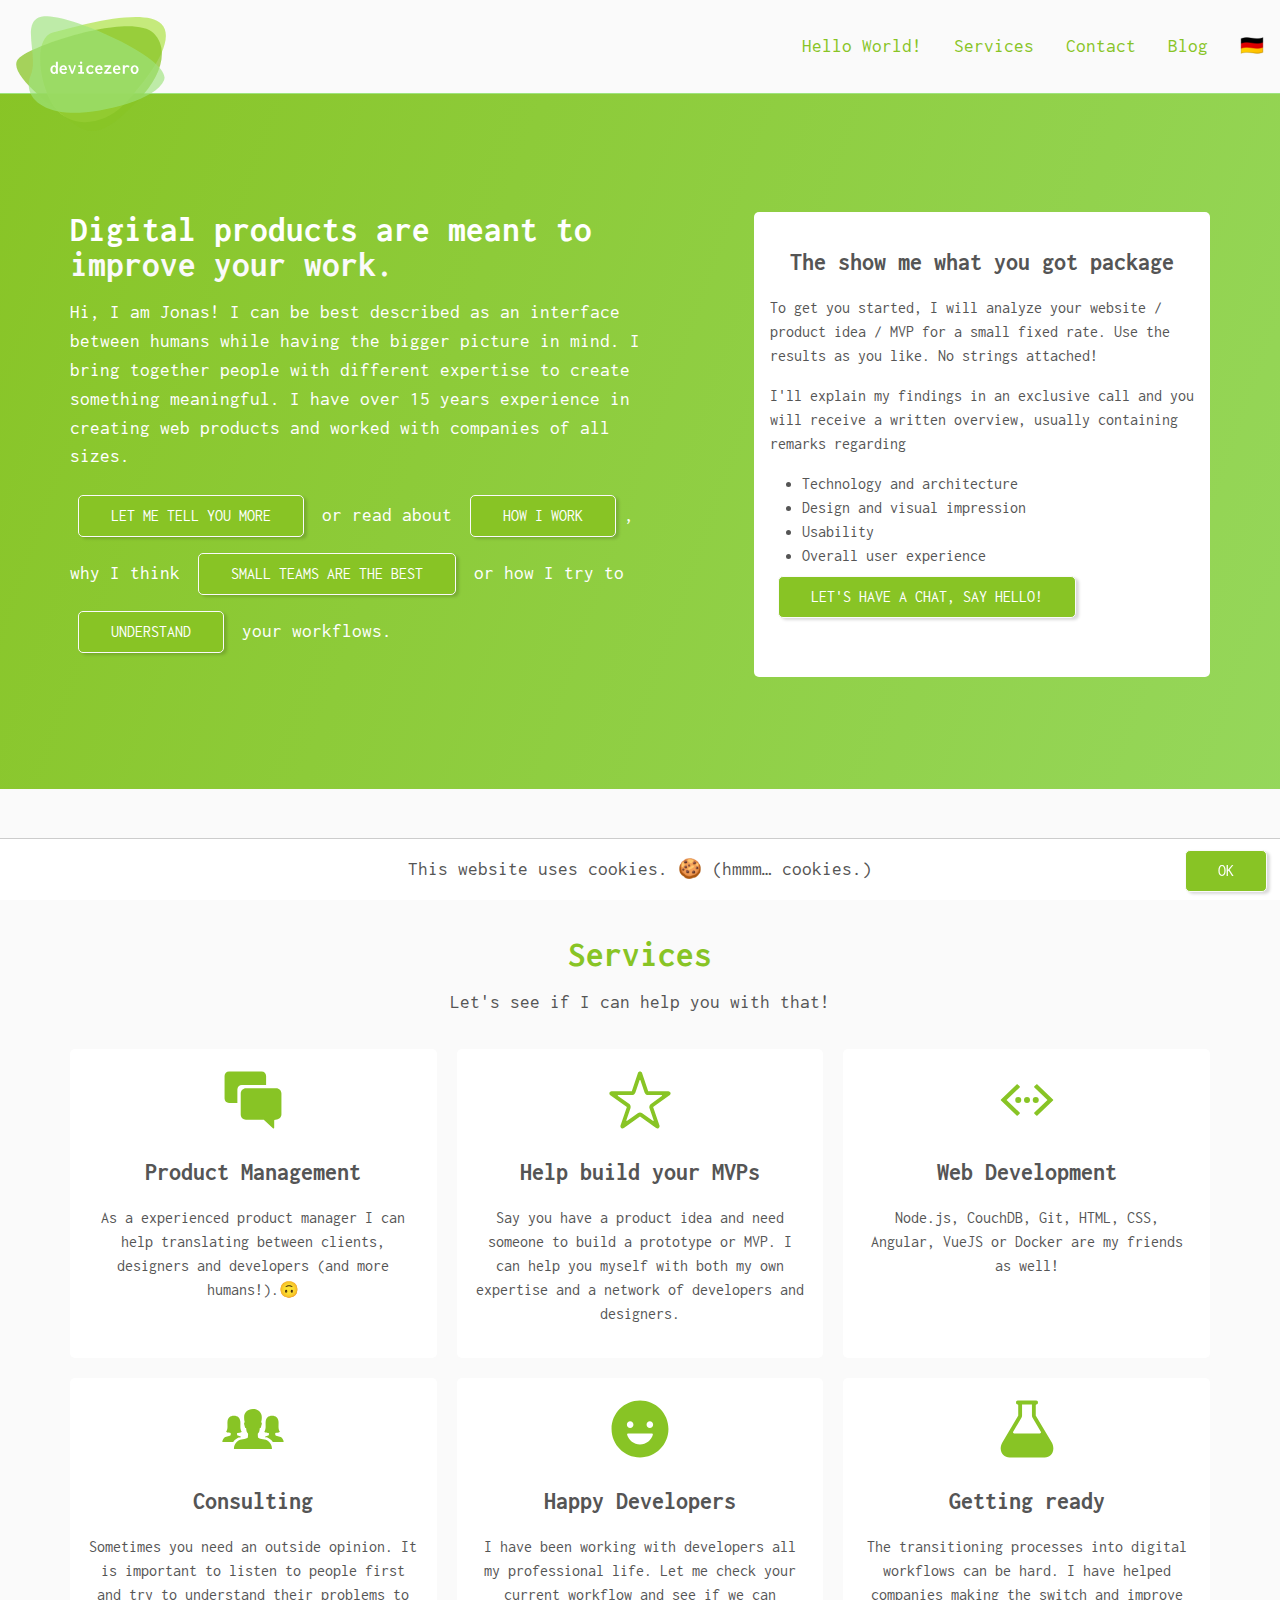
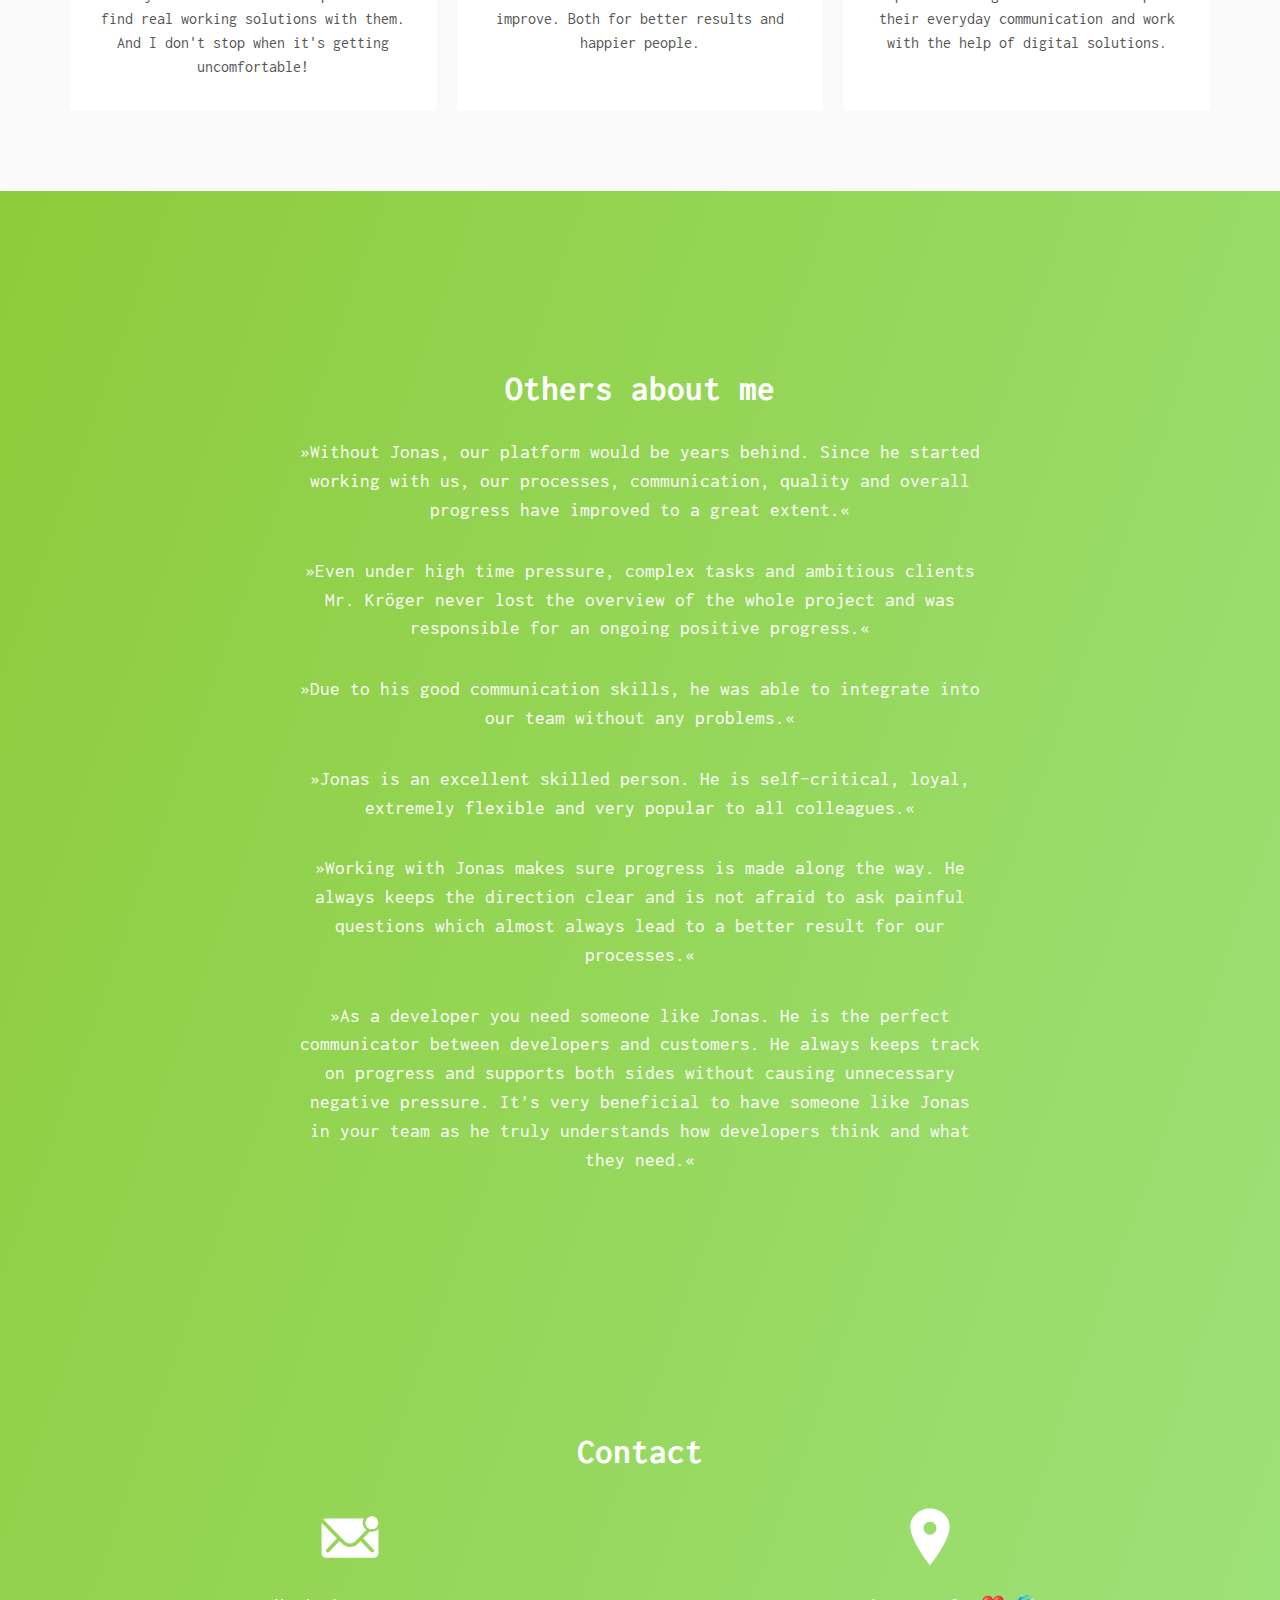
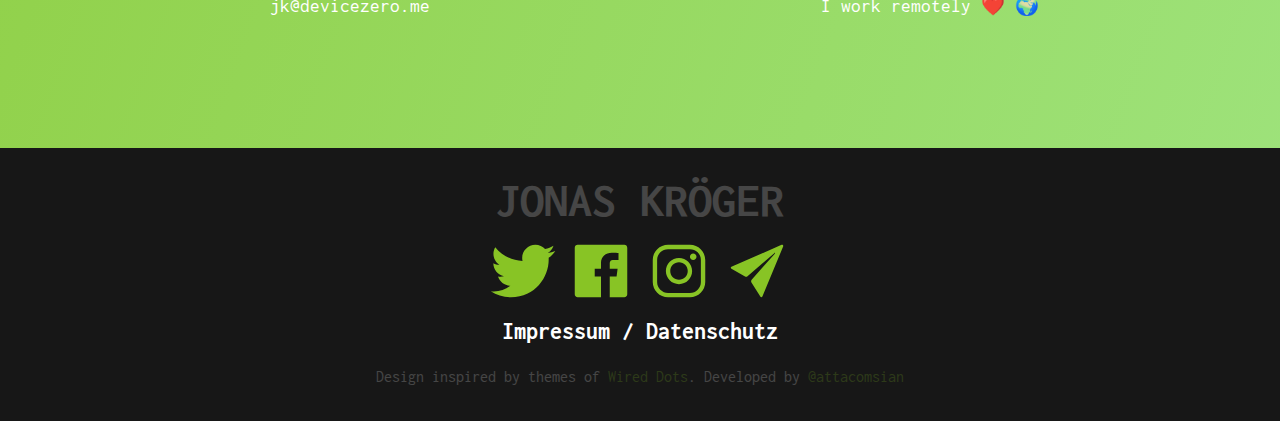
==== index.html @ d8f84c2b "luuulz" ====
<!DOCTYPE html>
<html lang="en">
<head>
  <meta charset="UTF-8">
  <meta name="viewport" content="width=device-width, initial-scale=1.0">
  <link rel="apple-touch-icon" sizes="57x57" href="./assets/img/favicon/apple-icon-57x57.png">
  <link rel="apple-touch-icon" sizes="60x60" href="./assets/img/favicon/apple-icon-60x60.png">
  <link rel="apple-touch-icon" sizes="72x72" href="./assets/img/favicon/apple-icon-72x72.png">
  <link rel="apple-touch-icon" sizes="76x76" href="./assets/img/favicon/apple-icon-76x76.png">
  <link rel="apple-touch-icon" sizes="114x114" href="./assets/img/favicon/apple-icon-114x114.png">
  <link rel="apple-touch-icon" sizes="120x120" href="./assets/img/favicon/apple-icon-120x120.png">
  <link rel="apple-touch-icon" sizes="144x144" href="./assets/img/favicon/apple-icon-144x144.png">
  <link rel="apple-touch-icon" sizes="152x152" href="./assets/img/favicon/apple-icon-152x152.png">
  <link rel="apple-touch-icon" sizes="180x180" href="./assets/img/favicon/apple-icon-180x180.png">
  <link rel="icon" type="image/png" sizes="192x192"  href="./assets/img/favicon/android-icon-192x192.png">
  <link rel="icon" type="image/png" sizes="32x32" href="./assets/img/favicon/favicon-32x32.png">
  <link rel="icon" type="image/png" sizes="96x96" href="./assets/img/favicon/favicon-96x96.png">
  <link rel="icon" type="image/png" sizes="16x16" href="./assets/img/favicon/favicon-16x16.png">
  <link rel="manifest" href="./assets/img/favicon/manifest.json">
  <meta name="msapplication-TileColor" content="#ffffff">
  <meta name="msapplication-TileImage" content="./assets/img/favicon/ms-icon-144x144.png">
  <meta name="theme-color" content="#ffffff">
  <meta http-equiv="X-UA-Compatible" content="ie=edge">
  <meta name="description" content="Jonas builds web products. He develops, connects, communicates, manages, lives, travels, helps.">

  <title>Jonas Kröger - remote product manager</title>

  <style media="screen">
  html,body{margin:0;padding:0}h1,h2,h3,h4,h5,h6,p,blockquote,pre,a,abbr,acronym,address,cite,code,del,dfn,em,img,q,s,samp,small,strike,strong,sub,sup,tt,var,dd,dl,dt,li,ol,ul,fieldset,form,label,legend,button,table,caption,tbody,tfoot,thead,tr,th,td{margin:0;padding:0;border:0;font-weight:normal;font-style:normal;font-size:100%;line-height:1.5;font-family:inherit}table{border-collapse:collapse;border-spacing:0}ol,ul{list-style:none}q:before,q:after,blockquote:before,blockquote:after{content:""}html{overflow-y:scroll;font-size:100%;-webkit-text-size-adjust:100%;-ms-text-size-adjust:100%}a:focus{outline:thin dotted}article,aside,details,figcaption,figure,footer,header,hgroup,nav,section{display:block}audio,canvas,video{display:inline-block;*display:inline;*zoom:1}audio:not([controls]){display:none}sub,sup{font-size:75%;line-height:0;position:relative;vertical-align:baseline}sup{top:-0.5em}sub{bottom:-0.25em}img{border:0;-ms-interpolation-mode:bicubic}button,input,select,textarea{font-size:100%;margin:0;vertical-align:baseline;*vertical-align:middle}button,input{line-height:normal;*overflow:visible}button::-moz-focus-inner,input::-moz-focus-inner{border:0;padding:0}button,input[type="button"],input[type="reset"],input[type="submit"]{cursor:pointer;-webkit-appearance:button}input[type="search"]{-webkit-appearance:textfield;-webkit-box-sizing:content-box;-moz-box-sizing:content-box;box-sizing:content-box}input[type="search"]::-webkit-search-decoration{-webkit-appearance:none}textarea{overflow:auto;vertical-align:top}table{border-collapse:collapse;border-spacing:0}@font-face{font-family:'Inconsolata';font-display:swap;font-style:normal;font-weight:400;src:local("Inconsolata Regular"),local("Inconsolata-Regular"),url("./assets/fonts/inconsolata-v16-latin-regular.woff2") format("woff2"),url("./assets/fonts/inconsolata-v16-latin-regular.woff") format("woff")}@font-face{font-family:'Inconsolata';font-display:swap;font-style:normal;font-weight:700;src:local("Inconsolata Bold"),local("Inconsolata-Bold"),url("./assets/fonts/inconsolata-v16-latin-700.woff2") format("woff2"),url("./assets/fonts/inconsolata-v16-latin-700.woff") format("woff")}nav{width:100%;position:fixed;top:0;display:flex;justify-content:space-between;background-color:#FAFAFA;color:#88c425;flex-flow:column;min-height:75px;border-bottom:1px solid #9ee37d}nav ul{display:none}nav ul li{list-style:none;margin:2rem 1rem}nav #logo{position:fixed;max-width:150px;margin:1rem}nav .mobile_menu{text-align:right;padding-right:1rem}nav .mobile_menu #close{display:none}@media only screen and (min-width: 700px){nav{flex-flow:row}nav ul{display:flex;justify-content:space-between}nav .mobile_menu{display:none}}@media only screen and (min-width: 700px){.column{display:grid;grid-gap:20px;margin:2rem 0}.c50{grid-template-columns:1fr 1fr}.hero{grid-template-columns:50% 40%;justify-content:space-between}.c33{grid-template-columns:1fr 1fr 1fr}.single{max-width:60%;margin:0 auto}}.card{background-color:white;border-radius:5px;color:#555;padding:1rem;margin:1rem 0;font-size:1rem;transition:300ms ease all}.card h3{text-align:center;font-weight:bold;font-size:1.5rem;margin:1rem 0}.card:hover{box-shadow:6px 6px 25px rgba(0,0,0,0.15)}.hero .card{margin-top:100px}@media only screen and (min-width: 700px){.card{margin:0}}blockquote{margin:2rem 0;text-align:center}a.button{display:inline-block;background:#88c425;padding:.5rem 2rem;margin:.5rem;border:1px solid #FAFAFA;color:white;border-radius:5px;box-shadow:3px 2px 3px rgba(0,0,0,0.15);text-decoration:none;text-transform:uppercase;transition:300ms ease all;font-size:1rem}a.button:hover{box-shadow:6px 6px 25px rgba(0,0,0,0.15)}footer{background:#171717;margin-bottom:0;font-size:1rem;word-break:break-word}footer h1{font-size:3rem;font-weight:bold;text-transform:uppercase;opacity:.2}footer h2{margin:0}footer h3{font-weight:bold;font-size:1.5rem}footer h4{opacity:.2}footer i.icon{margin:1rem}footer .hidden{display:none}a{color:#88c425;transition:300ms ease all;text-decoration:none}a:hover,a:focus{text-decoration:none}.icon svg{fill:#88c425;max-width:70px}#cookieconsent{position:fixed;bottom:0;background:white;width:100%;text-align:center;padding:1rem 0;border-top:1px solid #ccc;color:#555}#cookieconsent small{color:#555}#cookieconsent .button{position:fixed;right:5px;bottom:0px;color:white;cursor:pointer}#cookieconsent.hidden{display:none}#contact .icon svg{fill:white}body{background-color:#88c425;color:white;font-family:"Inconsolata",monospace;font-size:1.2rem;background:linear-gradient(to bottom right, #88c425, #9ee37d)}div.container{max-width:1140px;margin:2rem auto;margin-bottom:0;padding:1rem}div.contrast{background:#FAFAFA;color:#555}div.contrast h2{color:#88c425}section{padding:2rem 0}.text_center{text-align:center}h2{font-size:2.2rem;font-weight:bold;line-height:1;margin:100px 0 0 0}p{margin:1rem 0}ul li{list-style:disc;margin-left:2rem}.text_light{color:#FAFAFA}.text_softened{opacity:.2}.text_cursor{cursor:pointer}
  /*# sourceMappingURL=main.bundle.css.map */

  </style>
</head>
<body>
  <nav>
    <a href="#">
      <img id="logo" src="./assets/img/devicezero_logo.svg" alt="devicezero">
    </a>

    <div>
      <ul id="nav_links">
        <li><a href="#hello-world" onclick="closeMenu()">Hello World!</a></li>
        <li><a href="#services" onclick="closeMenu()">Services</a></li>
        <li><a href="#contact" onclick="closeMenu()">Contact</a></li>
        <li><a href="//blog.devicezero.de" onclick="closeMenu()">Blog</a></li>
        <li><a title="Diese Seite auf deutsch lesen" href="./de/">🇩🇪</a></li>
      </ul>
    </div>

    <div class="mobile_menu">
      <i class="icon ion-ios-menu" ></i>
      <span class="icon" id="open">
        <svg xmlns="http://www.w3.org/2000/svg" viewBox="0 0 512 512"><path d="M432 176H80c-8.8 0-16-7.2-16-16s7.2-16 16-16h352c8.8 0 16 7.2 16 16s-7.2 16-16 16zM432 272H80c-8.8 0-16-7.2-16-16s7.2-16 16-16h352c8.8 0 16 7.2 16 16s-7.2 16-16 16zM432 368H80c-8.8 0-16-7.2-16-16s7.2-16 16-16h352c8.8 0 16 7.2 16 16s-7.2 16-16 16z"/></svg>
      </span>
      <span class="icon" id="close">
        <svg xmlns="http://www.w3.org/2000/svg" viewBox="0 0 512 512"><path d="M278.6 256l68.2-68.2c6.2-6.2 6.2-16.4 0-22.6-6.2-6.2-16.4-6.2-22.6 0L256 233.4l-68.2-68.2c-6.2-6.2-16.4-6.2-22.6 0-3.1 3.1-4.7 7.2-4.7 11.3 0 4.1 1.6 8.2 4.7 11.3l68.2 68.2-68.2 68.2c-3.1 3.1-4.7 7.2-4.7 11.3 0 4.1 1.6 8.2 4.7 11.3 6.2 6.2 16.4 6.2 22.6 0l68.2-68.2 68.2 68.2c6.2 6.2 16.4 6.2 22.6 0 6.2-6.2 6.2-16.4 0-22.6L278.6 256z"/></svg>
      </span>
    </div>
  </nav>

  <div class="container">
    <section class="column hero" id="hello-world">
      <div>
        <h2>Digital products are meant to <span class="text_light">improve your work.</span></h2>
        <p>
          Hi, I am Jonas! I can be best described as an interface between humans
          while having the bigger picture in mind. I bring together people with different
          expertise to create something meaningful. I have over 15 years experience in creating
          web products and worked with companies of all sizes.
        </p>
        <p>
          <a href="#services" class="button">Let me tell you more</a>
          or read about <a class="button" href="http://blog.devicezero.de/2018/04/04/values/">how I work</a>,
          why I think <a class="button" href="http://blog.devicezero.de/2017/01/26/small-teams-kickass/">small teams are the best</a>
          or how I try to <a class="button" href="http://blog.devicezero.de/2017/02/19/understand-your-clients/">understand</a> your workflows.
        </p>
      </div>
      <div class="card">
        <h3>The show me what you got package</h3>
        <p>
          To get you started, I will analyze your website / product idea / MVP for a small fixed rate.
          Use the results as you like. No strings attached!
         </p>
        <p>
          I'll explain my findings in an exclusive call and you will receive a written overview,
          usually containing remarks regarding
        </p>
        <ul>
          <li>Technology and architecture</li>
          <li>Design and visual impression</li>
          <li>Usability</li>
          <li>Overall user experience</li>
        </ul>
        <a href="https://devicezero.typeform.com/to/TFT6ZD" target="_blank" rel="noopener" class="button">Let's have a chat, say hello!</a>
      </div>
    </section>
  </div>

<div class="contrast">
  <div class="container">
    <section id="services">
      <h2 class="text_center">Services</h2>
      <p class="text_center">Let's see if I can help you with that!</p>
      <div class="column c33">
        <div class="card">
          <div class="text_center">
            <span class="icon">
              <svg xmlns="http://www.w3.org/2000/svg" viewBox="0 0 512 512"><path d="M425.9 170.4H204.3c-21 0-38.1 17.1-38.1 38.1v154.3c0 21 17.1 38 38.1 38h126.8c2.8 0 5.6 1.2 7.6 3.2l63 58.1c3.5 3.4 9.3 2 9.3-2.9v-50.6c0-6 3.8-7.9 9.8-7.9h1c21 0 42.1-16.9 42.1-38V208.5c.1-21.1-17-38.1-38-38.1z"/><path d="M174.4 145.9h177.4V80.6c0-18-14.6-32.6-32.6-32.6H80.6C62.6 48 48 62.6 48 80.6v165.2c0 18 14.6 32.6 32.6 32.6h61.1v-99.9c.1-18 14.7-32.6 32.7-32.6z"/></svg>
            </span>
          </div>
          <h3>Product Management</h3>
          <p class="text_center">As a experienced product manager I can help translating between clients, designers and developers (and more humans!).🙃</p>
        </div>
        <div class="card">
          <div class="text_center">
            <span class="icon">
              <svg xmlns="http://www.w3.org/2000/svg" viewBox="0 0 512 512"><path d="M463 192H315.9L271.2 58.6C269 52.1 262.9 48 256 48s-13 4.1-15.2 10.6L196.1 192H48c-8.8 0-16 7.2-16 16 0 .9.1 1.9.3 2.7.2 3.5 1.8 7.4 6.7 11.3l120.9 85.2-46.4 134.9c-2.3 6.5 0 13.8 5.5 18 2.9 2.1 5.6 3.9 9 3.9 3.3 0 7.2-1.7 10-3.6l118-84.1 118 84.1c2.8 2 6.7 3.6 10 3.6 3.4 0 6.1-1.7 8.9-3.9 5.6-4.2 7.8-11.4 5.5-18L352 307.2l119.9-86 2.9-2.5c2.6-2.8 5.2-6.6 5.2-10.7 0-8.8-8.2-16-17-16zm-127.2 92.5c-10 7.2-14.2 20.2-10.2 31.8l30.1 87.7c1.3 3.7-2.9 6.8-6.1 4.6l-77.4-55.2c-4.9-3.5-10.6-5.2-16.3-5.2-5.7 0-11.4 1.7-16.2 5.2l-77.4 55.1c-3.2 2.3-7.4-.9-6.1-4.6l30.1-87.7c4-11.8-.2-24.8-10.3-32l-81-57.1c-3.2-2.2-1.6-7.3 2.3-7.3H196c12 0 22.7-7.7 26.5-19.1l29.6-88.2c1.2-3.6 6.4-3.6 7.6 0l29.6 88.2c3.8 11.4 14.5 19.1 26.5 19.1h97.3c3.9 0 5.5 5 2.3 7.2l-79.6 57.5z"/></svg>
            </span>
          </div>
          <h3>Help build your MVPs</h3>
          <p class="text_center">Say you have a product idea and need someone to build a prototype or MVP. I can help you myself with both my own expertise and a network of developers and designers.</p>
        </div>
        <div class="card">
          <div class="text_center">
            <span class="icon">
              <svg xmlns="http://www.w3.org/2000/svg" viewBox="0 0 512 512"><path d="M446.1 251.6L332 142.7c-1.2-1.1-2.7-1.7-4.1-1.7s-3 .6-4.1 1.7L310 155.9c-1.2 1.1-1.9 2.7-1.9 4.3 0 1.6.7 3.2 1.9 4.3l95.8 91.5-95.8 91.5c-1.2 1.1-1.9 2.7-1.9 4.3 0 1.6.7 3.2 1.9 4.3l13.8 13.2c1.2 1.1 2.6 1.7 4.1 1.7 1.5 0 3-.6 4.1-1.7l114.2-109c1.2-1.1 1.9-2.7 1.9-4.3-.1-1.7-.8-3.2-2-4.4zM106.3 256l95.8-91.5c1.2-1.1 1.9-2.7 1.9-4.3 0-1.6-.7-3.2-1.9-4.3l-13.8-13.2c-1.2-1.1-2.7-1.7-4.1-1.7s-3 .6-4.1 1.7l-114.2 109c-1.2 1.1-1.9 2.7-1.9 4.3 0 1.6.7 3.2 1.9 4.3l114.2 109c1.2 1.1 2.7 1.7 4.1 1.7 1.5 0 3-.6 4.1-1.7l13.8-13.2c1.2-1.1 1.9-2.7 1.9-4.3 0-1.6-.7-3.2-1.9-4.3L106.3 256z"/><circle cx="256" cy="256" r="22"/><circle cx="192" cy="256" r="22"/><circle cx="320" cy="256" r="22"/></svg>
            </span>
          </div>
          <h3>Web Development</h3>
          <p class="text_center">Node.js, CouchDB, Git, HTML, CSS, Angular, VueJS or Docker are my friends as well!</p>
        </div>
        <div class="card">
          <div class="text_center">
            <span class="icon">
              <svg xmlns="http://www.w3.org/2000/svg" viewBox="0 0 512 512"><path d="M349.1 334.7c-11.2-4-29.5-4.2-37.6-7.3-5.6-2.2-14.5-4.6-17.4-8.1-2.9-3.5-2.9-28.5-2.9-28.5s7-6.6 9.9-14c2.9-7.3 4.8-27.5 4.8-27.5s6.6 2.8 9.2-10.4c2.2-11.4 6.4-17.4 5.3-25.8-1.2-8.4-5.8-6.4-5.8-6.4s5.8-8.5 5.8-37.4c0-29.8-22.5-59.1-64.6-59.1-42 0-64.7 29.4-64.7 59.1 0 28.9 5.7 37.4 5.7 37.4s-4.7-2-5.8 6.4c-1.2 8.4 3 14.4 5.3 25.8 2.6 13.3 9.2 10.4 9.2 10.4s1.9 20.1 4.8 27.5c2.9 7.4 9.9 14 9.9 14s0 25-2.9 28.5-11.8 5.9-17.4 8c-8 3.1-26.3 3.5-37.6 7.5-11.2 4-45.8 22.2-45.8 67.2h278.3c.1-45.1-34.5-63.3-45.7-67.3z"/><path d="M140 286s23.9-.8 33.4-9.3c-15.5-23.5-7.1-50.9-10.3-76.5-3.2-25.5-17.7-40.8-46.7-40.8h-.4c-28 0-43.1 15.2-46.3 40.8-3.2 25.5 5.7 56-10.2 76.5C69 285.3 93 285 93 285s1 14.4-1 16.8c-2 2.4-7.9 4.7-12 5.5-8.8 1.9-18.1 4.5-25.9 7.2-7.8 2.7-22.6 17.2-22.6 37.2h80.3c2.2-8 17.3-22.3 32-29.8 9-4.6 17.9-4.3 24.7-5.2 0 0 3.8-6-8.7-8.3 0 0-17.2-4.3-19.2-6.7-1.9-2.2-.6-15.7-.6-15.7zM372 286s-23.9-.8-33.4-9.3c15.5-23.5 7.1-50.9 10.3-76.5 3.2-25.5 17.7-40.8 46.7-40.8h.4c28 0 43.1 15.2 46.3 40.8 3.2 25.5-5.7 56 10.2 76.5-9.5 8.6-33.5 8.3-33.5 8.3s-1 14.4 1 16.8c2 2.4 7.9 4.7 12 5.5 8.8 1.9 18.1 4.5 25.9 7.2 7.8 2.7 22.6 17.2 22.6 37.2h-80.3c-2.2-8-17.3-22.3-32-29.8-9-4.6-17.9-4.3-24.7-5.2 0 0-3.8-6 8.7-8.3 0 0 17.2-4.3 19.2-6.7 1.9-2.2.6-15.7.6-15.7z"/></svg>
            </span>
          </div>
          <h3>Consulting</h3>
          <p class="text_center">Sometimes you need an outside opinion. It is important to listen to people first and try to understand their problems to find real working solutions with them. And I don't stop when it's getting uncomfortable!</p>
        </div>
        <div class="card">
          <div class="text_center">
            <span class="icon">
              <svg xmlns="http://www.w3.org/2000/svg" viewBox="0 0 512 512"><path d="M256 48C141.1 48 48 141.1 48 256s93.1 208 208 208 208-93.1 208-208S370.9 48 256 48zm72 152c13.3 0 24 10.7 24 24s-10.7 24-24 24-24-10.7-24-24 10.7-24 24-24zm-144 0c13.3 0 24 10.7 24 24s-10.7 24-24 24-24-10.7-24-24 10.7-24 24-24zm72 169c-44.7 0-82.3-29.9-94.2-70.7-1.5-5.1 2.3-10.3 7.7-10.3h172.9c5.3 0 9.2 5.1 7.7 10.3-11.8 40.8-49.4 70.7-94.1 70.7z"/></svg>
            </span>
          </div>
          <h3>Happy Developers</h3>
          <p class="text_center">I have been working with developers all my professional life. Let me check your current workflow and see if we can improve. Both for better results and happier people.</p>
        </div>
        <div class="card">
          <div class="text_center">
            <span class="icon">
              <svg xmlns="http://www.w3.org/2000/svg" viewBox="0 0 512 512"><path d="M437.4 354.4L320.7 159.9c-.4-.6-.6-1.3-.6-2.1V80c0-2.2 1.8-4 4-4 6.6 0 12-5.4 12-12v-4c0-6.6-5.4-12-12-12H187.8c-6.6 0-12 5.4-12 12v4c0 6.6 5.4 12 12 12 2.2 0 4 1.8 4 4v77.9c0 .7-.2 1.4-.6 2L75.7 354.4c-8.4 15.8-12.5 31.4-12.1 45.6 1.1 36.5 28.8 64 65.2 64h256.6c36.4 0 62.3-27.6 63.2-64 .2-14.2-2.7-29.7-11.2-45.6zM161.8 288c-6.2 0-10.1-6.8-6.9-12.1l60.5-101.7c2.9-4.9 4.5-10.6 4.5-16.3V80c0-1.4-.1-2.7-.2-4h72.7c-.2 1.3-.2 2.6-.2 4v77.9c0 5.8 1.6 11.5 4.6 16.4l60.4 101.6c3.2 5.3-.7 12.1-6.9 12.1H161.8z"/></svg>
            </span>
          </div>
          <h3>Getting ready</h3>
          <p class="text_center">The transitioning processes into digital workflows can be hard. I have helped companies making the switch and improve their everyday communication and work with the help of digital solutions.</p>
        </div>
      </div>
    </section>
  </div>
  </div>

  <div class="container">
    <section class="single" id="quotes">
      <h2 class="text_center">Others about me</h2>

      <blockquote>
        »Without Jonas, our platform would be years behind. Since he started working with us, our processes, communication, quality and overall progress have improved to a great extent.«
      </blockquote>

      <blockquote>
        »Even under high time pressure, complex tasks and ambitious clients Mr. Kröger never lost the overview of the whole project and was responsible for an ongoing positive progress.«
      </blockquote>

      <blockquote>
        »Due to his good communication skills, he was able to integrate into our team without any problems.«
      </blockquote>

      <blockquote>
        »Jonas is an excellent skilled person. He is self-critical, loyal, extremely flexible and very popular to all colleagues.«
      </blockquote>

      <blockquote>
        »Working with Jonas makes sure progress is made along the way. He always keeps the direction clear and is not afraid to ask painful questions which almost always lead to a better result for our processes.«
      </blockquote>

      <blockquote>
        »As a developer you need someone like Jonas. He is the perfect communicator between developers and customers. He always keeps track on progress and supports both sides without causing unnecessary negative pressure. It’s very beneficial to have someone like Jonas in your team as he truly understands how developers think and what they need.«
      </blockquote>
    </section>
  </div>

    <div class="container">
      <section id="contact">
        <h2 class="text_center">Contact</h2>
          <div class="column c50">
            <div class="text_center">
              <span class="icon">
                <svg xmlns="http://www.w3.org/2000/svg" viewBox="0 0 512 512"><circle cx="416" cy="152" r="48"/><path d="M416 218.5c-5.4 0-10.6-.7-15.6-1.9L353 264.9c-.8.8-.8 2 0 2.8l75.3 80.2c5.1 5.1 5.1 13.3 0 18.4-2.5 2.5-5.9 3.8-9.2 3.8s-6.7-1.3-9.2-3.8l-75-79.9c-.8-.8-2.1-.8-2.9 0L313.7 305c-15.3 15.5-35.6 24.1-57.4 24.2-22.1.1-43.1-9.2-58.6-24.9l-17.6-17.9c-.8-.8-2.1-.8-2.9 0l-75 79.9c-2.5 2.5-5.9 3.8-9.2 3.8s-6.7-1.3-9.2-3.8c-5.1-5.1-5.1-13.3 0-18.4l75.3-80.2c.7-.8.7-2 0-2.8L51.4 155.3c-1.3-1.3-3.4-.4-3.4 1.4V376c0 17.6 14.4 32 32 32h352c17.6 0 32-14.4 32-32V198c-12.1 12.6-29.1 20.5-48 20.5z"/><path d="M349.5 152c0-11.6 3-22.5 8.2-32H79.9c-7.5 0-14.4 2.6-19.8 7L217 286.7c10.4 10.6 24.3 16.4 39.1 16.4s28.7-5.8 39.1-16.4l80.5-81.9c-16-12.2-26.2-31.3-26.2-52.8z"/></svg>
              </span>
              <p>jk@devicezero.me</p>
            </div>
            <div class="text_center">
              <span class="icon">
                <svg xmlns="http://www.w3.org/2000/svg" viewBox="0 0 512 512"><path d="M256 48c-79.5 0-144 59.9-144 133.7 0 104 144 282.3 144 282.3s144-178.3 144-282.3C400 107.9 335.5 48 256 48zm0 190.9c-25.9 0-46.9-21-46.9-46.9s21-46.9 46.9-46.9 46.9 21 46.9 46.9-21 46.9-46.9 46.9z"/></svg>
              </span>
              <p>I work remotely ❤️ 🌍</p>
            </div>
          </div>
        </section>
      </div>

  <footer>
    <div class="container">
      <div class="single">
        <h1 class="text_center">Jonas Kröger</h1>
        <div class="icons_social text_center">
          <a href="https://twitter.com/jonaskroeger" target="_blank" rel="noopener">
            <span class="icon" aria-label="jonas' twitter profile">
              <svg xmlns="http://www.w3.org/2000/svg" viewBox="0 0 512 512"><path d="M492 109.5c-17.4 7.7-36 12.9-55.6 15.3 20-12 35.4-31 42.6-53.6-18.7 11.1-39.4 19.2-61.5 23.5C399.8 75.8 374.6 64 346.8 64c-53.5 0-96.8 43.4-96.8 96.9 0 7.6.8 15 2.5 22.1-80.5-4-151.9-42.6-199.6-101.3-8.3 14.3-13.1 31-13.1 48.7 0 33.6 17.2 63.3 43.2 80.7-16-.4-31-4.8-44-12.1v1.2c0 47 33.4 86.1 77.7 95-8.1 2.2-16.7 3.4-25.5 3.4-6.2 0-12.3-.6-18.2-1.8 12.3 38.5 48.1 66.5 90.5 67.3-33.1 26-74.9 41.5-120.3 41.5-7.8 0-15.5-.5-23.1-1.4C62.8 432 113.7 448 168.3 448 346.6 448 444 300.3 444 172.2c0-4.2-.1-8.4-.3-12.5C462.6 146 479 129 492 109.5z"/></svg>
            </span>
          </a>
          <a href="https://www.facebook.com/devicezero" target="_blank" rel="noopener">
            <span class="icon" aria-label="jonas' facebook profile">
              <svg xmlns="http://www.w3.org/2000/svg" viewBox="0 0 512 512"><path d="M426.8 64H85.2C73.5 64 64 73.5 64 85.2v341.6c0 11.7 9.5 21.2 21.2 21.2H256V296h-45.9v-56H256v-41.4c0-49.6 34.4-76.6 78.7-76.6 21.2 0 44 1.6 49.3 2.3v51.8h-35.3c-24.1 0-28.7 11.4-28.7 28.2V240h57.4l-7.5 56H320v152h106.8c11.7 0 21.2-9.5 21.2-21.2V85.2c0-11.7-9.5-21.2-21.2-21.2z"/></svg>
            </span>
          </a>
          <a href="https://www.instagram.com/devicezero" target="_blank" rel="noopener">
            <span class="icon" aria-label="jonas' instagram profile">
              <svg xmlns="http://www.w3.org/2000/svg" viewBox="0 0 512 512"><path d="M336 96c21.2 0 41.3 8.4 56.5 23.5S416 154.8 416 176v160c0 21.2-8.4 41.3-23.5 56.5S357.2 416 336 416H176c-21.2 0-41.3-8.4-56.5-23.5S96 357.2 96 336V176c0-21.2 8.4-41.3 23.5-56.5S154.8 96 176 96h160m0-32H176c-61.6 0-112 50.4-112 112v160c0 61.6 50.4 112 112 112h160c61.6 0 112-50.4 112-112V176c0-61.6-50.4-112-112-112z"/><path d="M360 176c-13.3 0-24-10.7-24-24s10.7-24 24-24c13.2 0 24 10.7 24 24s-10.8 24-24 24zM256 192c35.3 0 64 28.7 64 64s-28.7 64-64 64-64-28.7-64-64 28.7-64 64-64m0-32c-53 0-96 43-96 96s43 96 96 96 96-43 96-96-43-96-96-96z"/></svg>
            </span>
          </a>
          <a href="mailto:jk@devicezero.me">
            <span class="icon" aria-label="send an email to jonas">
              <svg xmlns="http://www.w3.org/2000/svg" viewBox="0 0 512 512"><path d="M435.9 64.9l-367.1 160c-6.5 3.1-6.3 12.4.3 15.3l99.3 56.1c5.9 3.3 13.2 2.6 18.3-1.8l195.8-168.8c1.3-1.1 4.4-3.2 5.6-2 1.3 1.3-.7 4.3-1.8 5.6L216.9 320.1c-4.7 5.3-5.4 13.1-1.6 19.1l64.9 104.1c3.2 6.3 12.3 6.2 15.2-.2L447.2 76c3.3-7.2-4.2-14.5-11.3-11.1z"/></svg>
            </span>
          </a>
        </div>
        <h3 class="text_center text_cursor" onclick="toggleHidden('imprint-text')">Impressum / Datenschutz</h3>
        <div id="imprint-text" class="hidden">
                            <h2>Angaben gem&auml;&szlig; &sect; 5 TMG:</h2> <p>Jonas Kröger <br /> Martin-Luther-Strasse 17<br /> 68623 Lampertheim</p> <h2> Kontakt:</h2> <p>Telefon: +4962069462755<br /> E-Mail: jk@devicezero.me</p> <h2>Umsatzsteuer:</h2> <p>Umsatzsteuer-Identifikationsnummer gem&auml;&szlig; &sect;27 a Umsatzsteuergesetz:<br /> DE313509812</p> <h2>Haftung f&uuml;r Inhalte</h2> <p>Als Diensteanbieter sind wir gem&auml;&szlig; &sect; 7 Abs.1 TMG f&uuml;r eigene Inhalte auf diesen Seiten nach den allgemeinen Gesetzen verantwortlich. Nach &sect;&sect; 8 bis 10 TMG sind wir als Diensteanbieter jedoch nicht verpflichtet, &uuml;bermittelte oder gespeicherte fremde Informationen zu &uuml;berwachen oder nach Umst&auml;nden zu forschen, die auf eine rechtswidrige T&auml;tigkeit hinweisen.</p> <p>Verpflichtungen zur Entfernung oder Sperrung der Nutzung von Informationen nach den allgemeinen Gesetzen bleiben hiervon unber&uuml;hrt. Eine diesbez&uuml;gliche Haftung ist jedoch erst ab dem Zeitpunkt der Kenntnis einer konkreten Rechtsverletzung m&ouml;glich. Bei Bekanntwerden von entsprechenden Rechtsverletzungen werden wir diese Inhalte umgehend entfernen.</p> <h2>
Haftung f&uuml;r Links</h2> <p>Unser Angebot enth&auml;lt Links zu externen Webseiten Dritter, auf deren Inhalte wir keinen Einfluss haben. Deshalb k&ouml;nnen wir f&uuml;r diese fremden Inhalte auch keine Gew&auml;hr &uuml;bernehmen. F&uuml;r die Inhalte der verlinkten Seiten ist stets der jeweilige Anbieter oder Betreiber der Seiten verantwortlich. Die verlinkten Seiten wurden zum Zeitpunkt der Verlinkung auf m&ouml;gliche Rechtsverst&ouml;&szlig;e &uuml;berpr&uuml;ft. Rechtswidrige Inhalte waren zum Zeitpunkt der Verlinkung nicht erkennbar.</p> <p>Eine permanente inhaltliche Kontrolle der verlinkten Seiten ist jedoch ohne konkrete Anhaltspunkte einer Rechtsverletzung nicht zumutbar. Bei Bekanntwerden von Rechtsverletzungen werden wir derartige Links umgehend entfernen.</p> <h2> Urheberrecht</h2> <p>Die durch die Seitenbetreiber erstellten Inhalte und Werke auf diesen Seiten unterliegen dem deutschen Urheberrecht. Die Vervielf&auml;ltigung, Bearbeitung, Verbreitung und jede Art der Verwertung au&szlig;erhalb der Grenzen des Urheberrechtes bed&uuml;rfen der schriftlichen Zustimmung des jeweiligen Autors bzw. Erstellers. Downloads und Kopien dieser Seite sind nur f&uuml;r den privaten, nicht kommerziellen Gebrauch gestattet.</p> <p>Soweit die Inhalte auf dieser Seite nicht vom Betreiber erstellt wurden, werden die Urheberrechte Dritter beachtet. Insbesondere werden Inhalte Dritter als solche gekennzeichnet. Sollten Sie trotzdem auf eine Urheberrechtsverletzung aufmerksam werden, bitten wir um einen entsprechenden Hinweis. Bei Bekanntwerden von Rechtsverletzungen werden wir derartige Inhalte umgehend entfernen.</p>
<h2>Datenschutzerklärung</h2><h3 id="dsg-general-intro"></h3><p>Diese Datenschutzerklärung klärt Sie über die Art, den Umfang und Zweck der Verarbeitung von personenbezogenen Daten (nachfolgend kurz „Daten“) innerhalb unseres Onlineangebotes und der mit ihm verbundenen Webseiten, Funktionen und Inhalte sowie externen Onlinepräsenzen, wie z.B. unser Social Media Profile auf (nachfolgend gemeinsam bezeichnet als „Onlineangebot“). Im Hinblick auf die verwendeten Begrifflichkeiten, wie z.B. „Verarbeitung“ oder „Verantwortlicher“ verweisen wir auf die Definitionen im Art. 4 der Datenschutzgrundverordnung (DSGVO).<br>
<br>
</p><h3 id="dsg-general-controller">Verantwortlicher</h3><p><span class="tsmcontroller">Jonas Kröger <br>
Martin-Luther-Strasse 17<br>
68623 Lampertheim<br>
Germany<br>
Telefon: +4962069462755<br>
E-Mail: jk@devicezero.me</span></p><h3 id="dsg-general-datatype">Arten der verarbeiteten Daten:</h3><p>-	Bestandsdaten (z.B., Namen, Adressen).<br>
-	Kontaktdaten (z.B., E-Mail, Telefonnummern).<br>
-	Inhaltsdaten (z.B., Texteingaben, Fotografien, Videos).<br>
-	Nutzungsdaten (z.B., besuchte Webseiten, Interesse an Inhalten, Zugriffszeiten).<br>
-	Meta-/Kommunikationsdaten (z.B., Geräte-Informationen, IP-Adressen).<br>
</p><h3 id="dsg-general-datasubjects">Kategorien betroffener Personen</h3><p>Besucher und Nutzer des Onlineangebotes (Nachfolgend bezeichnen wir die betroffenen Personen zusammenfassend auch als „Nutzer“).<br>
</p><h3 id="dsg-general-purpose">Zweck der Verarbeitung</h3><p>-	Zurverfügungstellung des Onlineangebotes, seiner Funktionen und  Inhalte.<br>
-	Beantwortung von Kontaktanfragen und Kommunikation mit Nutzern.<br>
-	Sicherheitsmaßnahmen.<br>
-	Reichweitenmessung/Marketing<br>
<span class="tsmcom"></span></p><h3 id="dsg-general-terms">Verwendete Begrifflichkeiten </h3><p>„Personenbezogene Daten“ sind alle Informationen, die sich auf eine identifizierte oder identifizierbare natürliche Person (im Folgenden „betroffene Person“) beziehen; als identifizierbar wird eine natürliche Person angesehen, die direkt oder indirekt, insbesondere mittels Zuordnung zu einer Kennung wie einem Namen, zu einer Kennnummer, zu Standortdaten, zu einer Online-Kennung (z.B. Cookie) oder zu einem oder mehreren besonderen Merkmalen identifiziert werden kann, die Ausdruck der physischen, physiologischen, genetischen, psychischen, wirtschaftlichen, kulturellen oder sozialen Identität dieser natürlichen Person sind.<br>
<br>
„Verarbeitung“ ist jeder mit oder ohne Hilfe automatisierter Verfahren ausgeführte Vorgang oder jede solche Vorgangsreihe im Zusammenhang mit personenbezogenen Daten. Der Begriff reicht weit und umfasst praktisch jeden Umgang mit Daten.<br>
<br>
„Pseudonymisierung“ die Verarbeitung personenbezogener Daten in einer Weise, dass die personenbezogenen Daten ohne Hinzuziehung zusätzlicher Informationen nicht mehr einer spezifischen betroffenen Person zugeordnet werden können, sofern diese zusätzlichen Informationen gesondert aufbewahrt werden und technischen und organisatorischen Maßnahmen unterliegen, die gewährleisten, dass die personenbezogenen Daten nicht einer identifizierten oder identifizierbaren natürlichen Person zugewiesen werden.<br>
<br>
„Profiling“ jede Art der automatisierten Verarbeitung personenbezogener Daten, die darin besteht, dass diese personenbezogenen Daten verwendet werden, um bestimmte persönliche Aspekte, die sich auf eine natürliche Person beziehen, zu bewerten, insbesondere um Aspekte bezüglich Arbeitsleistung, wirtschaftliche Lage, Gesundheit, persönliche Vorlieben, Interessen, Zuverlässigkeit, Verhalten, Aufenthaltsort oder Ortswechsel dieser natürlichen Person zu analysieren oder vorherzusagen.<br>
<br>
Als „Verantwortlicher“ wird die natürliche oder juristische Person, Behörde, Einrichtung oder andere Stelle, die allein oder gemeinsam mit anderen über die Zwecke und Mittel der Verarbeitung von personenbezogenen Daten entscheidet, bezeichnet.<br>
<br>
„Auftragsverarbeiter“ eine natürliche oder juristische Person, Behörde, Einrichtung oder andere Stelle, die personenbezogene Daten im Auftrag des Verantwortlichen verarbeitet.<br>
</p><h3 id="dsg-general-legalbasis">Maßgebliche Rechtsgrundlagen</h3><p>Nach Maßgabe des Art. 13 DSGVO teilen wir Ihnen die Rechtsgrundlagen unserer Datenverarbeitungen mit. Sofern die Rechtsgrundlage in der Datenschutzerklärung nicht genannt wird, gilt Folgendes: Die Rechtsgrundlage für die Einholung von Einwilligungen ist Art. 6 Abs. 1 lit. a und Art. 7 DSGVO, die Rechtsgrundlage für die Verarbeitung zur Erfüllung unserer Leistungen und Durchführung vertraglicher Maßnahmen sowie Beantwortung von Anfragen ist Art. 6 Abs. 1 lit. b DSGVO, die Rechtsgrundlage für die Verarbeitung zur Erfüllung unserer rechtlichen Verpflichtungen ist Art. 6 Abs. 1 lit. c DSGVO, und die Rechtsgrundlage für die Verarbeitung zur Wahrung unserer berechtigten Interessen ist Art. 6 Abs. 1 lit. f DSGVO. Für den Fall, dass lebenswichtige Interessen der betroffenen Person oder einer anderen natürlichen Person eine Verarbeitung personenbezogener Daten erforderlich machen, dient Art. 6 Abs. 1 lit. d DSGVO als Rechtsgrundlage.</p><h3 id="dsg-general-securitymeasures">Sicherheitsmaßnahmen</h3><p>Wir treffen nach Maßgabe des Art. 32 DSGVO unter Berücksichtigung des Stands der Technik, der Implementierungskosten und der Art, des Umfangs, der Umstände und der Zwecke der Verarbeitung sowie der unterschiedlichen Eintrittswahrscheinlichkeit und Schwere des Risikos für die Rechte und Freiheiten natürlicher Personen, geeignete technische und organisatorische Maßnahmen, um ein dem Risiko angemessenes Schutzniveau zu gewährleisten.<br>
<br>
Zu den Maßnahmen gehören insbesondere die Sicherung der Vertraulichkeit, Integrität und Verfügbarkeit von Daten durch Kontrolle des physischen Zugangs zu den Daten, als auch des sie betreffenden Zugriffs, der Eingabe, Weitergabe, der Sicherung der Verfügbarkeit und ihrer Trennung. Des Weiteren haben wir Verfahren eingerichtet, die eine Wahrnehmung von Betroffenenrechten, Löschung von Daten und Reaktion auf Gefährdung der Daten gewährleisten. Ferner berücksichtigen wir den Schutz personenbezogener Daten bereits bei der Entwicklung, bzw. Auswahl von Hardware, Software sowie Verfahren, entsprechend dem Prinzip des Datenschutzes durch Technikgestaltung und durch datenschutzfreundliche Voreinstellungen (Art. 25 DSGVO).<br>
</p><h3 id="dsg-general-coprocessing">Zusammenarbeit mit Auftragsverarbeitern und Dritten</h3><p>Sofern wir im Rahmen unserer Verarbeitung Daten gegenüber anderen Personen und Unternehmen (Auftragsverarbeitern oder Dritten) offenbaren, sie an diese übermitteln oder ihnen sonst Zugriff auf die Daten gewähren, erfolgt dies nur auf Grundlage einer gesetzlichen Erlaubnis (z.B. wenn eine Übermittlung der Daten an Dritte, wie an Zahlungsdienstleister, gem. Art. 6 Abs. 1 lit. b DSGVO zur Vertragserfüllung erforderlich ist), Sie eingewilligt haben, eine rechtliche Verpflichtung dies vorsieht oder auf Grundlage unserer berechtigten Interessen (z.B. beim Einsatz von Beauftragten, Webhostern, etc.). <br>
<br>
Sofern wir Dritte mit der Verarbeitung von Daten auf Grundlage eines sog. „Auftragsverarbeitungsvertrages“ beauftragen, geschieht dies auf Grundlage des Art. 28 DSGVO.</p><h3 id="dsg-general-thirdparty">Übermittlungen in Drittländer</h3><p>Sofern wir Daten in einem Drittland (d.h. außerhalb der Europäischen Union (EU) oder des Europäischen Wirtschaftsraums (EWR)) verarbeiten oder dies im Rahmen der Inanspruchnahme von Diensten Dritter oder Offenlegung, bzw. Übermittlung von Daten an Dritte geschieht, erfolgt dies nur, wenn es zur Erfüllung unserer (vor)vertraglichen Pflichten, auf Grundlage Ihrer Einwilligung, aufgrund einer rechtlichen Verpflichtung oder auf Grundlage unserer berechtigten Interessen geschieht. Vorbehaltlich gesetzlicher oder vertraglicher Erlaubnisse, verarbeiten oder lassen wir die Daten in einem Drittland nur beim Vorliegen der besonderen Voraussetzungen der Art. 44 ff. DSGVO verarbeiten. D.h. die Verarbeitung erfolgt z.B. auf Grundlage besonderer Garantien, wie der offiziell anerkannten Feststellung eines der EU entsprechenden Datenschutzniveaus (z.B. für die USA durch das „Privacy Shield“) oder Beachtung offiziell anerkannter spezieller vertraglicher Verpflichtungen (so genannte „Standardvertragsklauseln“).</p><h3 id="dsg-general-rightssubject">Rechte der betroffenen Personen</h3><p>Sie haben das Recht, eine Bestätigung darüber zu verlangen, ob betreffende Daten verarbeitet werden und auf Auskunft über diese Daten sowie auf weitere Informationen und Kopie der Daten entsprechend Art. 15 DSGVO.<br>
<br>
Sie haben entsprechend. Art. 16 DSGVO das Recht, die Vervollständigung der Sie betreffenden Daten oder die Berichtigung der Sie betreffenden unrichtigen Daten zu verlangen.<br>
<br>
Sie haben nach Maßgabe des Art. 17 DSGVO das Recht zu verlangen, dass betreffende Daten unverzüglich gelöscht werden, bzw. alternativ nach Maßgabe des Art. 18 DSGVO eine Einschränkung der Verarbeitung der Daten zu verlangen.<br>
<br>
Sie haben das Recht zu verlangen, dass die Sie betreffenden Daten, die Sie uns bereitgestellt haben nach Maßgabe des Art. 20 DSGVO zu erhalten und deren Übermittlung an andere Verantwortliche zu fordern. <br>
<br>
Sie haben ferner gem. Art. 77 DSGVO das Recht, eine Beschwerde bei der zuständigen Aufsichtsbehörde einzureichen.</p><h3 id="dsg-general-revokeconsent">Widerrufsrecht</h3><p>Sie haben das Recht, erteilte Einwilligungen gem. Art. 7 Abs. 3 DSGVO mit Wirkung für die Zukunft zu widerrufen</p><h3 id="dsg-general-object">Widerspruchsrecht</h3><p>Sie können der künftigen Verarbeitung der Sie betreffenden Daten nach Maßgabe des Art. 21 DSGVO jederzeit widersprechen. Der Widerspruch kann insbesondere gegen die Verarbeitung für Zwecke der Direktwerbung erfolgen.</p><h3 id="dsg-general-cookies">Cookies und Widerspruchsrecht bei Direktwerbung</h3><p>Als „Cookies“ werden kleine Dateien bezeichnet, die auf Rechnern der Nutzer gespeichert werden. Innerhalb der Cookies können unterschiedliche Angaben gespeichert werden. Ein Cookie dient primär dazu, die Angaben zu einem Nutzer (bzw. dem Gerät auf dem das Cookie gespeichert ist) während oder auch nach seinem Besuch innerhalb eines Onlineangebotes zu speichern. Als temporäre Cookies, bzw. „Session-Cookies“ oder „transiente Cookies“, werden Cookies bezeichnet, die gelöscht werden, nachdem ein Nutzer ein Onlineangebot verlässt und seinen Browser schließt. In einem solchen Cookie kann z.B. der Inhalt eines Warenkorbs in einem Onlineshop oder ein Login-Status gespeichert werden. Als „permanent“ oder „persistent“ werden Cookies bezeichnet, die auch nach dem Schließen des Browsers gespeichert bleiben. So kann z.B. der Login-Status gespeichert werden, wenn die Nutzer diese nach mehreren Tagen aufsuchen. Ebenso können in einem solchen Cookie die Interessen der Nutzer gespeichert werden, die für Reichweitenmessung oder Marketingzwecke verwendet werden. Als „Third-Party-Cookie“ werden Cookies bezeichnet, die von anderen Anbietern als dem Verantwortlichen, der das Onlineangebot betreibt, angeboten werden (andernfalls, wenn es nur dessen Cookies sind spricht man von „First-Party Cookies“).<br>
<br>
Wir können temporäre und permanente Cookies einsetzen und klären hierüber im Rahmen unserer Datenschutzerklärung auf.<br>
<br>
Falls die Nutzer nicht möchten, dass Cookies auf ihrem Rechner gespeichert werden, werden sie gebeten die entsprechende Option in den Systemeinstellungen ihres Browsers zu deaktivieren. Gespeicherte Cookies können in den Systemeinstellungen des Browsers gelöscht werden. Der Ausschluss von Cookies kann zu Funktionseinschränkungen dieses Onlineangebotes führen.<br>
<br>
Ein genereller Widerspruch gegen den Einsatz der zu Zwecken des Onlinemarketing eingesetzten Cookies kann bei einer Vielzahl der Dienste, vor allem im Fall des Trackings, über die US-amerikanische Seite <a href="http://www.aboutads.info/choices/" rel="noopener" target="_blank">http://www.aboutads.info/choices/</a> oder die EU-Seite <a href="http://www.youronlinechoices.com/" target="_blan" rel="noopener">http://www.youronlinechoices.com/</a> erklärt werden. Des Weiteren kann die Speicherung von Cookies mittels deren Abschaltung in den Einstellungen des Browsers erreicht werden. Bitte beachten Sie, dass dann gegebenenfalls nicht alle Funktionen dieses Onlineangebotes genutzt werden können.</p><h3 id="dsg-general-erasure">Löschung von Daten</h3><p>Die von uns verarbeiteten Daten werden nach Maßgabe der Art. 17 und 18 DSGVO gelöscht oder in ihrer Verarbeitung eingeschränkt. Sofern nicht im Rahmen dieser Datenschutzerklärung ausdrücklich angegeben, werden die bei uns gespeicherten Daten gelöscht, sobald sie für ihre Zweckbestimmung nicht mehr erforderlich sind und der Löschung keine gesetzlichen Aufbewahrungspflichten entgegenstehen. Sofern die Daten nicht gelöscht werden, weil sie für andere und gesetzlich zulässige Zwecke erforderlich sind, wird deren Verarbeitung eingeschränkt. D.h. die Daten werden gesperrt und nicht für andere Zwecke verarbeitet. Das gilt z.B. für Daten, die aus handels- oder steuerrechtlichen Gründen aufbewahrt werden müssen.<br>
<br>
Nach gesetzlichen Vorgaben in Deutschland, erfolgt die Aufbewahrung insbesondere für 10 Jahre gemäß §§ 147 Abs. 1 AO, 257 Abs. 1 Nr. 1 und 4, Abs. 4 HGB (Bücher, Aufzeichnungen, Lageberichte, Buchungsbelege, Handelsbücher, für Besteuerung relevanter Unterlagen, etc.) und 6 Jahre gemäß § 257 Abs. 1 Nr. 2 und 3, Abs. 4 HGB (Handelsbriefe). <br>
<br>
Nach gesetzlichen Vorgaben in Österreich erfolgt die Aufbewahrung insbesondere für 7 J gemäß § 132 Abs. 1 BAO (Buchhaltungsunterlagen, Belege/Rechnungen, Konten, Belege, Geschäftspapiere, Aufstellung der Einnahmen und Ausgaben, etc.), für 22 Jahre im Zusammenhang mit Grundstücken und für 10 Jahre bei Unterlagen im Zusammenhang mit elektronisch erbrachten Leistungen, Telekommunikations-, Rundfunk- und Fernsehleistungen, die an Nichtunternehmer in EU-Mitgliedstaaten erbracht werden und für die der Mini-One-Stop-Shop (MOSS) in Anspruch genommen wird.</p><p></p><h3 id="dsg-services-agency">Agenturdienstleistungen</h3><p></p><p><span class="ts-muster-content">Wir verarbeiten die Daten unserer Kunden im Rahmen unserer vertraglichen Leistungen zu denen konzeptionelle und strategische Beratung, Kampagnenplanung, Software- und Designentwicklung/-beratung oder Pflege, Umsetzung von Kampagnen und Prozessen/ Handling, Serveradministration, Datenanalyse/ Beratungsleistungen und Schulungsleistungen gehören.<br>
<br>
Hierbei verarbeiten wir Bestandsdaten (z.B., Kundenstammdaten, wie Namen oder Adressen), Kontaktdaten (z.B., E-Mail, Telefonnummern), Inhaltsdaten (z.B., Texteingaben, Fotografien, Videos), Vertragsdaten (z.B., Vertragsgegenstand, Laufzeit), Zahlungsdaten (z.B., Bankverbindung, Zahlungshistorie), Nutzungs- und Metadaten (z.B. im Rahmen der Auswertung und Erfolgsmessung von Marketingmaßnahmen). Besondere Kategorien personenbezogener Daten verarbeiten wir grundsätzlich nicht, außer wenn diese Bestandteile einer beauftragten Verarbeitung sind. Zu den Betroffenen gehören unsere Kunden, Interessenten sowie deren Kunden, Nutzer, Websitebesucher oder Mitarbeiter sowie Dritte. Der Zweck der Verarbeitung besteht in der Erbringung von Vertragsleistungen, Abrechnung und unserem Kundenservice. Die Rechtsgrundlagen der Verarbeitung ergeben sich aus Art. 6 Abs. 1 lit. b DSGVO (vertragliche Leistungen), Art. 6 Abs. 1 lit. f DSGVO (Analyse, Statistik, Optimierung, Sicherheitsmaßnahmen). Wir verarbeiten Daten, die zur Begründung und Erfüllung der vertraglichen Leistungen erforderlich sind und weisen auf die Erforderlichkeit ihrer Angabe hin. Eine Offenlegung an Externe erfolgt nur, wenn sie im Rahmen eines Auftrags erforderlich ist. Bei der Verarbeitung der uns im Rahmen eines Auftrags überlassenen Daten handeln wir entsprechend den Weisungen der Auftraggeber sowie der gesetzlichen Vorgaben einer Auftragsverarbeitung gem. Art. 28 DSGVO und verarbeiten die Daten zu keinen anderen, als den auftragsgemäßen Zwecken.<br>
<br>
 Wir löschen die Daten nach Ablauf gesetzlicher Gewährleistungs- und vergleichbarer Pflichten. die Erforderlichkeit der Aufbewahrung der Daten wird alle drei Jahre überprüft; im Fall der gesetzlichen Archivierungspflichten erfolgt die Löschung nach deren Ablauf (6 J, gem. § 257 Abs. 1 HGB, 10 J, gem. § 147 Abs. 1 AO). Im Fall von Daten, die uns gegenüber im Rahmen eines Auftrags durch den Auftraggeber offengelegt wurden, löschen wir die Daten entsprechend den Vorgaben des Auftrags, grundsätzlich nach Ende des Auftrags.</span></p><p></p><h3 id="dsg-contact">Kontaktaufnahme</h3><p></p><p><span class="ts-muster-content">Bei der Kontaktaufnahme mit uns (z.B. per Kontaktformular, E-Mail, Telefon oder via sozialer Medien) werden die Angaben des Nutzers zur Bearbeitung der Kontaktanfrage und deren Abwicklung gem. Art. 6 Abs. 1 lit. b) DSGVO verarbeitet. Die Angaben der Nutzer können in einem Customer-Relationship-Management System ("CRM System") oder vergleichbarer Anfragenorganisation gespeichert werden.<br>
<br>
Wir löschen die Anfragen, sofern diese nicht mehr erforderlich sind. Wir überprüfen die Erforderlichkeit alle zwei Jahre; Ferner gelten die gesetzlichen Archivierungspflichten.</span></p><p></p><h3 id="dsg-hostingprovider">Hosting und E-Mail-Versand</h3><p></p><p><span class="ts-muster-content">Die von uns in Anspruch genommenen Hosting-Leistungen dienen der Zurverfügungstellung der folgenden Leistungen: Infrastruktur- und Plattformdienstleistungen, Rechenkapazität, Speicherplatz und Datenbankdienste, E-Mail-Versand, Sicherheitsleistungen sowie technische Wartungsleistungen, die wir zum Zwecke des Betriebs dieses Onlineangebotes einsetzen. <br>
<br>
Hierbei verarbeiten wir, bzw. unser Hostinganbieter Bestandsdaten, Kontaktdaten, Inhaltsdaten, Vertragsdaten, Nutzungsdaten, Meta- und Kommunikationsdaten von Kunden, Interessenten und Besuchern dieses Onlineangebotes auf Grundlage unserer berechtigten Interessen an einer effizienten und sicheren Zurverfügungstellung dieses Onlineangebotes gem. Art. 6 Abs. 1 lit. f DSGVO i.V.m. Art. 28 DSGVO (Abschluss Auftragsverarbeitungsvertrag).</span></p><p></p><h3 id="dsg-logfiles">Erhebung von Zugriffsdaten und Logfiles</h3><p></p><p><span class="ts-muster-content">Wir, bzw. unser Hostinganbieter, erhebt auf Grundlage unserer berechtigten Interessen im Sinne des Art. 6 Abs. 1 lit. f. DSGVO Daten über jeden Zugriff auf den Server, auf dem sich dieser Dienst befindet (sogenannte Serverlogfiles). Zu den Zugriffsdaten gehören Name der abgerufenen Webseite, Datei, Datum und Uhrzeit des Abrufs, übertragene Datenmenge, Meldung über erfolgreichen Abruf, Browsertyp nebst Version, das Betriebssystem des Nutzers, Referrer URL (die zuvor besuchte Seite), IP-Adresse und der anfragende Provider.<br>
<br>
Logfile-Informationen werden aus Sicherheitsgründen (z.B. zur Aufklärung von Missbrauchs- oder Betrugshandlungen) für die Dauer von maximal 7 Tagen gespeichert und danach gelöscht. Daten, deren weitere Aufbewahrung zu Beweiszwecken erforderlich ist, sind bis zur endgültigen Klärung des jeweiligen Vorfalls von der Löschung ausgenommen.</span></p><p></p><h3 id="dsg-ga-googleanalytics">Google Analytics</h3><p></p><p><span class="ts-muster-content">Wir setzen auf Grundlage unserer berechtigten Interessen (d.h. Interesse an der Analyse, Optimierung und wirtschaftlichem Betrieb unseres Onlineangebotes im Sinne des Art. 6 Abs. 1 lit. f. DSGVO) Google Analytics, einen Webanalysedienst der Google LLC („Google“) ein. Google verwendet Cookies. Die durch das Cookie erzeugten Informationen über Benutzung des Onlineangebotes durch die Nutzer werden in der Regel an einen Server von Google in den USA übertragen und dort gespeichert.<br>
<br>
Google ist unter dem Privacy-Shield-Abkommen zertifiziert und bietet hierdurch eine Garantie, das europäische Datenschutzrecht einzuhalten (<a target="_blank" rel="noopener" href="https://www.privacyshield.gov/participant?id=a2zt000000001L5AAI&amp;status=Active">https://www.privacyshield.gov/participant?id=a2zt000000001L5AAI&amp;status=Active</a>).<br>
<br>
Google wird diese Informationen in unserem Auftrag benutzen, um die Nutzung unseres Onlineangebotes durch die Nutzer auszuwerten, um Reports über die Aktivitäten innerhalb dieses Onlineangebotes zusammenzustellen und um weitere, mit der Nutzung dieses Onlineangebotes und der Internetnutzung verbundene Dienstleistungen, uns gegenüber zu erbringen. Dabei können aus den verarbeiteten Daten pseudonyme Nutzungsprofile der Nutzer erstellt werden.<br>
<br>
Wir setzen Google Analytics nur mit aktivierter IP-Anonymisierung ein. Das bedeutet, die IP-Adresse der Nutzer wird von Google innerhalb von Mitgliedstaaten der Europäischen Union oder in anderen Vertragsstaaten des Abkommens über den Europäischen Wirtschaftsraum gekürzt. Nur in Ausnahmefällen wird die volle IP-Adresse an einen Server von Google in den USA übertragen und dort gekürzt.<br>
<br>
Die von dem Browser des Nutzers übermittelte IP-Adresse wird nicht mit anderen Daten von Google zusammengeführt. Die Nutzer können die Speicherung der Cookies durch eine entsprechende Einstellung ihrer Browser-Software verhindern; die Nutzer können darüber hinaus die Erfassung der durch das Cookie erzeugten und auf ihre Nutzung des Onlineangebotes bezogenen Daten an Google sowie die Verarbeitung dieser Daten durch Google verhindern, indem sie das unter folgendem Link verfügbare Browser-Plugin herunterladen und installieren:&nbsp;<a target="_blank" rel="noopener" href="http://tools.google.com/dlpage/gaoptout?hl=de">http://tools.google.com/dlpage/gaoptout?hl=de</a>.<br>
<br>
Weitere Informationen zur Datennutzung durch Google, Einstellungs- und Widerspruchsmöglichkeiten, erfahren Sie in der Datenschutzerklärung von Google (<a target="_blank" rel="noopener" href="https://policies.google.com/technologies/ads">https://policies.google.com/technologies/ads</a>) sowie in den Einstellungen für die Darstellung von Werbeeinblendungen durch Google <a target="_blank" rel="noopener" href="https://adssettings.google.com/authenticated">(https://adssettings.google.com/authenticated</a>).<br>
<br>
Die personenbezogenen Daten der Nutzer werden nach 14 Monaten gelöscht oder anonymisiert.</span></p><p></p><h3 id="dsg-socialmedia">Onlinepräsenzen in sozialen Medien</h3><p></p><p><span class="ts-muster-content">Wir unterhalten Onlinepräsenzen innerhalb sozialer Netzwerke und Plattformen, um mit den dort aktiven Kunden, Interessenten und Nutzern kommunizieren und sie dort über unsere Leistungen informieren zu können. Beim Aufruf der jeweiligen Netzwerke und Plattformen gelten die Geschäftsbedingungen und die Datenverarbeitungsrichtlinien deren jeweiligen Betreiber. <br>
<br>
Soweit nicht anders im Rahmen unserer Datenschutzerklärung angegeben, verarbeiten wir die Daten der Nutzer sofern diese mit uns innerhalb der sozialen Netzwerke und Plattformen kommunizieren, z.B. Beiträge auf unseren Onlinepräsenzen verfassen oder uns Nachrichten zusenden.</span></p><p></p><h3 id="dsg-thirdparty-einleitung">Einbindung von Diensten und Inhalten Dritter</h3><p></p><p><span class="ts-muster-content">Wir setzen innerhalb unseres Onlineangebotes auf Grundlage unserer berechtigten Interessen (d.h. Interesse an der Analyse, Optimierung und wirtschaftlichem Betrieb unseres Onlineangebotes im Sinne des Art. 6 Abs. 1 lit. f. DSGVO) Inhalts- oder Serviceangebote von Drittanbietern ein, um deren Inhalte und Services, wie z.B. Videos oder Schriftarten einzubinden (nachfolgend einheitlich bezeichnet als “Inhalte”). <br>
<br>
Dies setzt immer voraus, dass die Drittanbieter dieser Inhalte, die IP-Adresse der Nutzer wahrnehmen, da sie ohne die IP-Adresse die Inhalte nicht an deren Browser senden könnten. Die IP-Adresse ist damit für die Darstellung dieser Inhalte erforderlich. Wir bemühen uns nur solche Inhalte zu verwenden, deren jeweilige Anbieter die IP-Adresse lediglich zur Auslieferung der Inhalte verwenden. Drittanbieter können ferner so genannte Pixel-Tags (unsichtbare Grafiken, auch als "Web Beacons" bezeichnet) für statistische oder Marketingzwecke verwenden. Durch die "Pixel-Tags" können Informationen, wie der Besucherverkehr auf den Seiten dieser Website ausgewertet werden. Die pseudonymen Informationen können ferner in Cookies auf dem Gerät der Nutzer gespeichert werden und unter anderem technische Informationen zum Browser und Betriebssystem, verweisende Webseiten, Besuchszeit sowie weitere Angaben zur Nutzung unseres Onlineangebotes enthalten, als auch mit solchen Informationen aus anderen Quellen verbunden werden.</span></p><p></p><h3 id="dsg-thirdparty-vimeo">Vimeo</h3><p></p><p><span class="ts-muster-content">Wir können die Videos der Plattform “Vimeo” des Anbieters Vimeo Inc., Attention: Legal Department, 555 West 18th Street New York, New York 10011, USA, einbinden. Datenschutzerklärung: <a target="_blank" rel="noopener" href="https://vimeo.com/privacy">https://vimeo.com/privacy</a>.  WIr weisen darauf hin, dass Vimeo Google Analytics einsetzen kann und verweisen hierzu auf die Datenschutzerklärung (<a target="_blank" rel="noopener" href="https://www.google.com/policies/privacy">https://www.google.com/policies/privacy</a>) sowie Opt-Out-Möglichkeiten für Google-Analytics (<a target="_blank" rel="noopener" href="http://tools.google.com/dlpage/gaoptout?hl=de">http://tools.google.com/dlpage/gaoptout?hl=de</a>) oder die Einstellungen von Google für die Datennutzung zu Marketingzwecken (<a target="_blank" rel="noopener" href="https://adssettings.google.com/">https://adssettings.google.com/.</a>).</span></p><p></p><h3 id="dsg-thirdparty-youtube">Youtube</h3><p></p><p><span class="ts-muster-content">Wir binden die Videos der Plattform “YouTube” des Anbieters Google LLC, 1600 Amphitheatre Parkway, Mountain View, CA 94043, USA, ein. Datenschutzerklärung: <a target="_blank" rel="noopener" href="https://www.google.com/policies/privacy/">https://www.google.com/policies/privacy/</a>, Opt-Out: <a target="_blank" rel="noopener" href="https://adssettings.google.com/authenticated">https://adssettings.google.com/authenticated</a>.</span></p><p></p><h3 id="dsg-thirdparty-googlefonts">Google Fonts</h3><p></p><p><span class="ts-muster-content">Wir binden die Schriftarten ("Google Fonts") des Anbieters Google LLC, 1600 Amphitheatre Parkway, Mountain View, CA 94043, USA, ein. Datenschutzerklärung: <a target="_blank" rel="noopener" href="https://www.google.com/policies/privacy/">https://www.google.com/policies/privacy/</a>, Opt-Out: <a target="_blank" rel="noopener" href="https://adssettings.google.com/authenticated">https://adssettings.google.com/authenticated</a>.</span></p><p></p><h3 id="dsg-thirdparty-twitter">Twitter</h3><p></p><p><span class="ts-muster-content">Innerhalb unseres Onlineangebotes können Funktionen und Inhalte des Dienstes Twitter, angeboten durch die Twitter Inc., 1355 Market Street, Suite 900, San Francisco, CA 94103, USA, eingebunden werden. Hierzu können z.B. Inhalte wie Bilder, Videos oder Texte und Schaltflächen gehören, mit denen Nutzer Inhalte dieses Onlineangebotes innerhalb von Twitter teilen können.<br>
Sofern die Nutzer Mitglieder der Plattform Twitter sind, kann Twitter den Aufruf der o.g. Inhalte und Funktionen den dortigen Profilen der Nutzer zuordnen. Twitter ist unter dem Privacy-Shield-Abkommen zertifiziert und bietet hierdurch eine Garantie, das europäische Datenschutzrecht einzuhalten (<a target="_blank" rel="noopener" href="https://www.privacyshield.gov/participant?id=a2zt0000000TORzAAO&amp;status=Active">https://www.privacyshield.gov/participant?id=a2zt0000000TORzAAO&amp;status=Active</a>). Datenschutzerklärung: <a target="_blank" rel="noopener" href="https://twitter.com/de/privacy">https://twitter.com/de/privacy</a>, Opt-Out: <a target="_blank" rel="noopener" href="https://twitter.com/personalization">https://twitter.com/personalization</a>.</span></p><p></p><h3 id="dsg-thirdparty-instagram">Instagram</h3><p></p><p><span class="ts-muster-content">Innerhalb unseres Onlineangebotes können Funktionen und Inhalte des Dienstes Instagram, angeboten durch die Instagram Inc., 1601 Willow Road, Menlo Park, CA, 94025, USA, eingebunden werden. Hierzu können z.B. Inhalte wie Bilder, Videos oder Texte und Schaltflächen gehören, mit denen Nutzer Inhalte dieses Onlineangebotes innerhalb von Instagram teilen können. Sofern die Nutzer Mitglieder der Plattform Instagram sind, kann Instagram den Aufruf der o.g. Inhalte und Funktionen den dortigen Profilen der Nutzer zuordnen. Datenschutzerklärung von Instagram: <a target="_blank" rel="noopener" href="http://instagram.com/about/legal/privacy/">http://instagram.com/about/legal/privacy/</a>.  </span></p><a href="https://datenschutz-generator.de" class="dsg1-5" target="_blank" rel="noopener">Erstellt mit Datenschutz-Generator.de von RA Dr. Thomas Schwenke</a>
                          </div>

                          <p class="text_center text_softened">
                            Design inspired by themes of <a rel="noopener" target="_blank" href="https://wireddots.com/">Wired Dots</a>.
                            Developed by <a rel="noopener" target="_blank" href="https://twitter.com/attacomsian">@attacomsian</a>
                          </p>

      </div>
    </div>
  </footer>

  <section id="cookieconsent" class="hidden">
    This website uses cookies. 🍪 <small>(hmmm… cookies.)</small>
    <a onclick="setCookieconsent()" class="button">ok</a>
  </section>

  <script>
    var setCookieconsent=function(){localStorage.setItem("cookieconsent",true);document.getElementById("cookieconsent").classList.add("hidden")};var toggleHidden=function(id){if(document.getElementById(id).classList.contains("hidden")){document.getElementById(id).classList.remove("hidden")}else{document.getElementById(id).classList.add("hidden")}};var closeMenu=function(){if(document.getElementById("close").style.display){document.getElementById("logo").style.display="block";document.getElementById("open").style.display="inline";document.getElementById("close").style.display="none";document.getElementById("nav_links").style.display="none"}};document.getElementById("open").addEventListener("click",function(){document.getElementById("logo").style.display="none";document.getElementById("open").style.display="none";document.getElementById("close").style.display="inline";document.getElementById("nav_links").style.display="block"});document.getElementById("close").addEventListener("click",function(){closeMenu()});if(!localStorage.getItem("cookieconsent")){document.getElementById("cookieconsent").classList.remove("hidden")}
  </script>
</body>
</html>
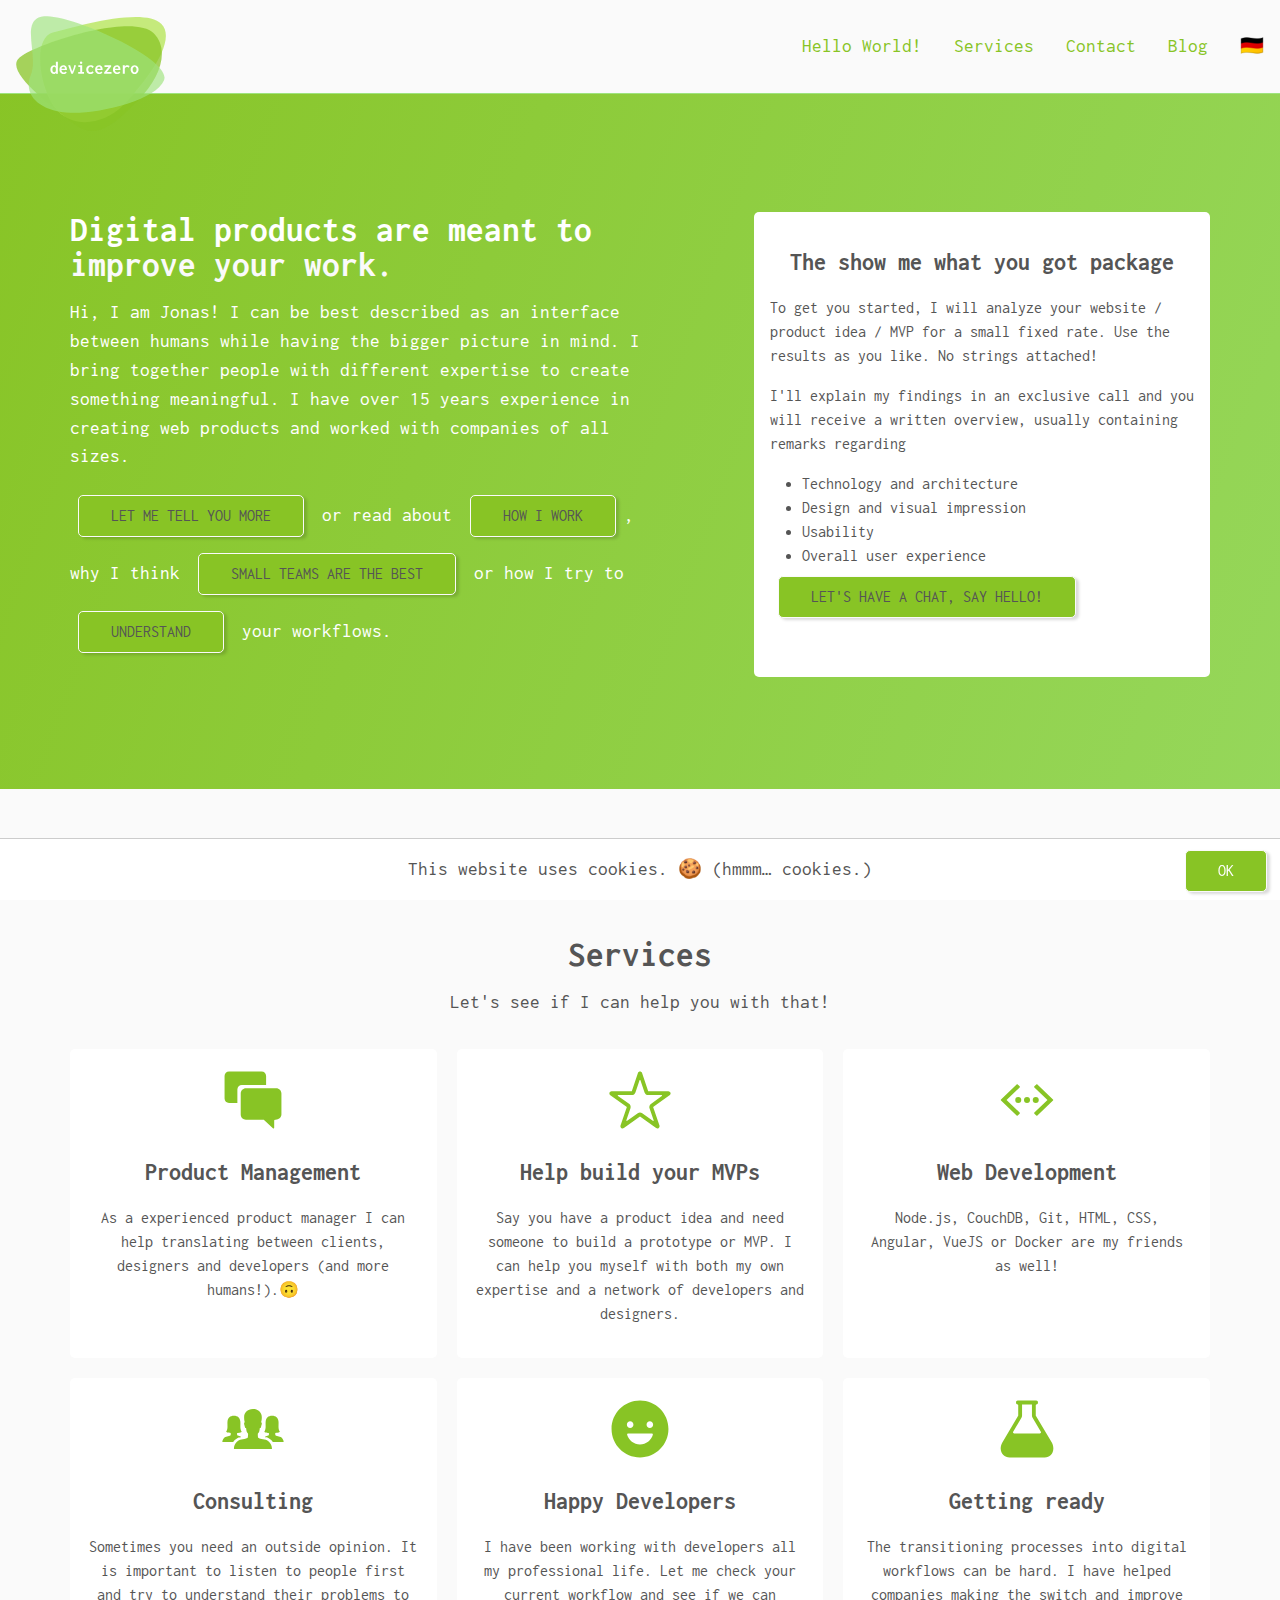
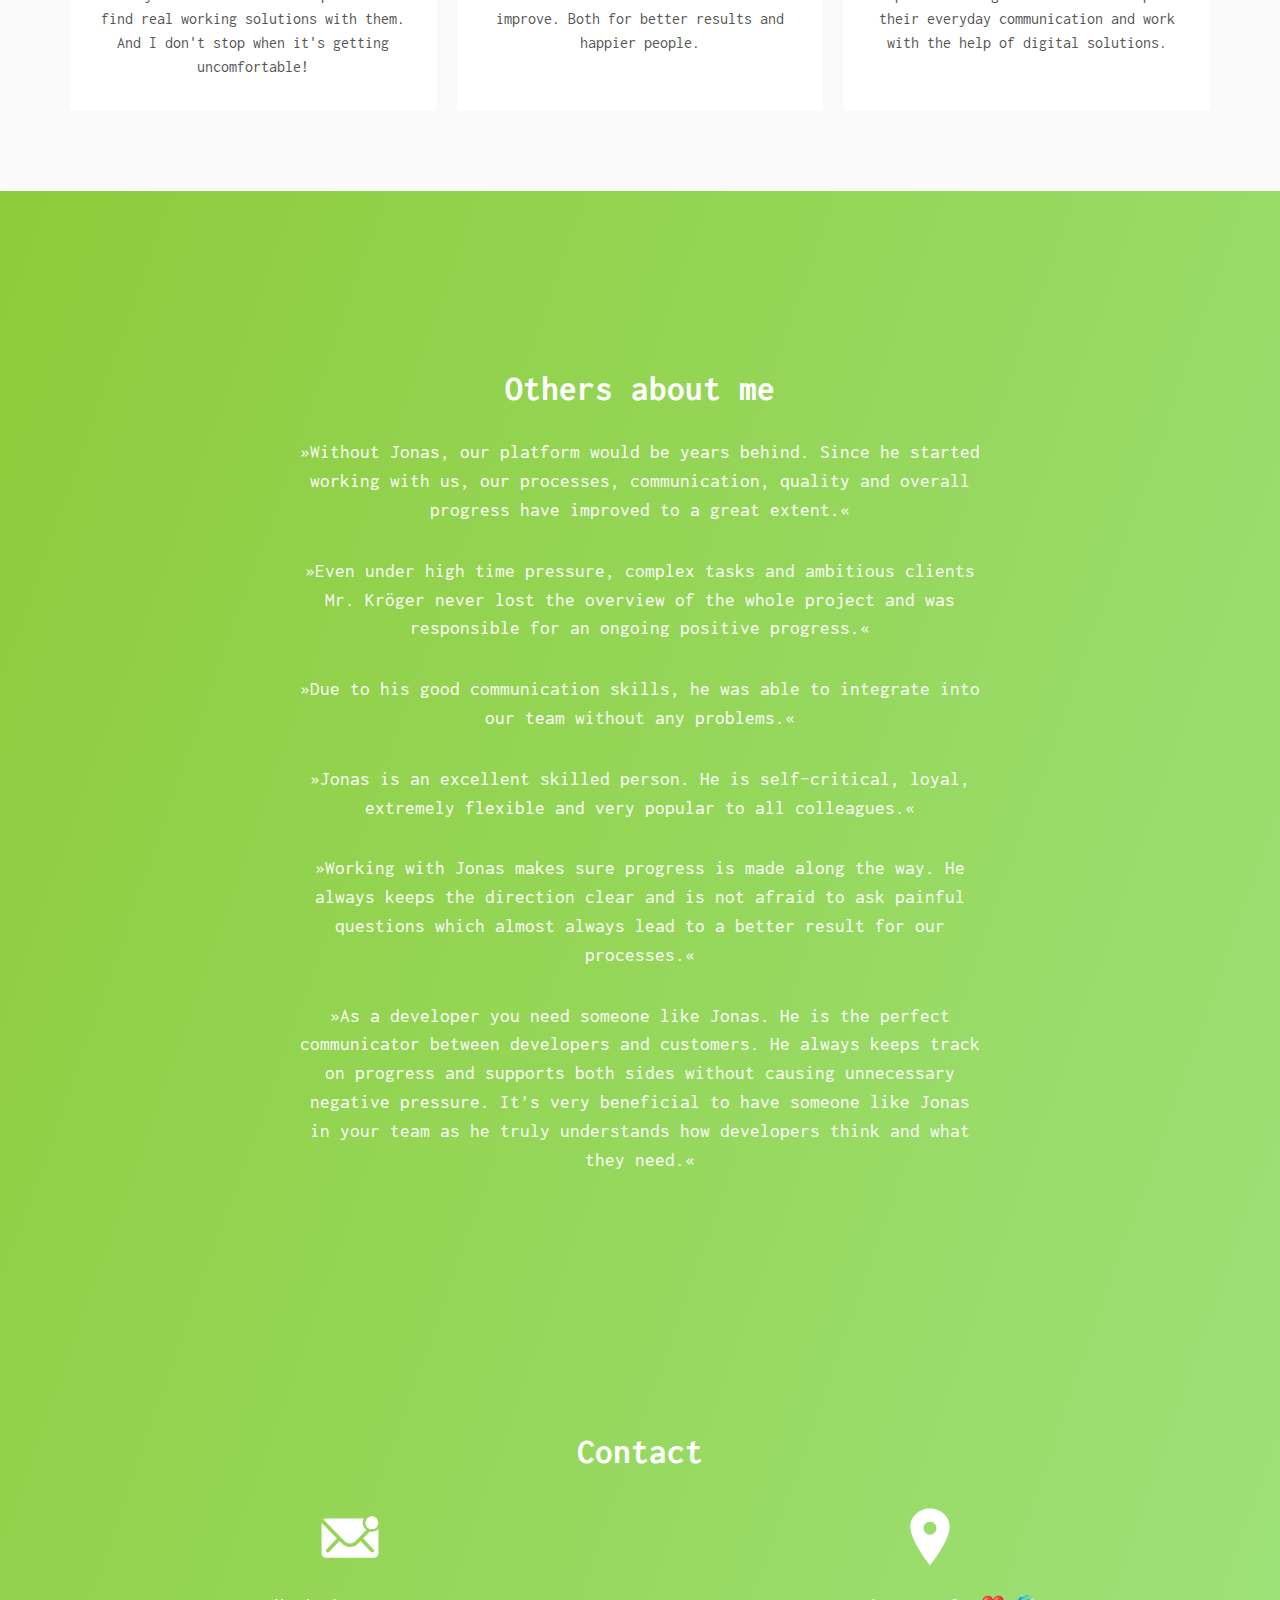
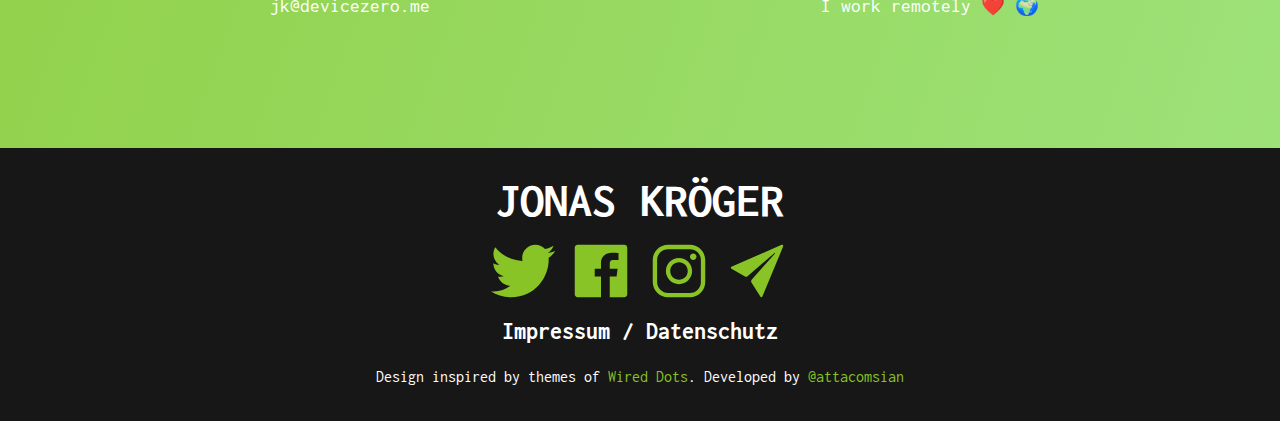
==== commit bc443af0: "contrasts" ====
--- a/index.html
+++ b/index.html
@@ -23,13 +23,8 @@
   <meta http-equiv="X-UA-Compatible" content="ie=edge">
   <meta name="description" content="Jonas builds web products. He develops, connects, communicates, manages, lives, travels, helps.">
 
+  <link rel="stylesheet" href="./assets/css/main.bundle.css">
   <title>Jonas Kröger - remote product manager</title>
-
-  <style media="screen">
-  html,body{margin:0;padding:0}h1,h2,h3,h4,h5,h6,p,blockquote,pre,a,abbr,acronym,address,cite,code,del,dfn,em,img,q,s,samp,small,strike,strong,sub,sup,tt,var,dd,dl,dt,li,ol,ul,fieldset,form,label,legend,button,table,caption,tbody,tfoot,thead,tr,th,td{margin:0;padding:0;border:0;font-weight:normal;font-style:normal;font-size:100%;line-height:1.5;font-family:inherit}table{border-collapse:collapse;border-spacing:0}ol,ul{list-style:none}q:before,q:after,blockquote:before,blockquote:after{content:""}html{overflow-y:scroll;font-size:100%;-webkit-text-size-adjust:100%;-ms-text-size-adjust:100%}a:focus{outline:thin dotted}article,aside,details,figcaption,figure,footer,header,hgroup,nav,section{display:block}audio,canvas,video{display:inline-block;*display:inline;*zoom:1}audio:not([controls]){display:none}sub,sup{font-size:75%;line-height:0;position:relative;vertical-align:baseline}sup{top:-0.5em}sub{bottom:-0.25em}img{border:0;-ms-interpolation-mode:bicubic}button,input,select,textarea{font-size:100%;margin:0;vertical-align:baseline;*vertical-align:middle}button,input{line-height:normal;*overflow:visible}button::-moz-focus-inner,input::-moz-focus-inner{border:0;padding:0}button,input[type="button"],input[type="reset"],input[type="submit"]{cursor:pointer;-webkit-appearance:button}input[type="search"]{-webkit-appearance:textfield;-webkit-box-sizing:content-box;-moz-box-sizing:content-box;box-sizing:content-box}input[type="search"]::-webkit-search-decoration{-webkit-appearance:none}textarea{overflow:auto;vertical-align:top}table{border-collapse:collapse;border-spacing:0}@font-face{font-family:'Inconsolata';font-display:swap;font-style:normal;font-weight:400;src:local("Inconsolata Regular"),local("Inconsolata-Regular"),url("./assets/fonts/inconsolata-v16-latin-regular.woff2") format("woff2"),url("./assets/fonts/inconsolata-v16-latin-regular.woff") format("woff")}@font-face{font-family:'Inconsolata';font-display:swap;font-style:normal;font-weight:700;src:local("Inconsolata Bold"),local("Inconsolata-Bold"),url("./assets/fonts/inconsolata-v16-latin-700.woff2") format("woff2"),url("./assets/fonts/inconsolata-v16-latin-700.woff") format("woff")}nav{width:100%;position:fixed;top:0;display:flex;justify-content:space-between;background-color:#FAFAFA;color:#88c425;flex-flow:column;min-height:75px;border-bottom:1px solid #9ee37d}nav ul{display:none}nav ul li{list-style:none;margin:2rem 1rem}nav #logo{position:fixed;max-width:150px;margin:1rem}nav .mobile_menu{text-align:right;padding-right:1rem}nav .mobile_menu #close{display:none}@media only screen and (min-width: 700px){nav{flex-flow:row}nav ul{display:flex;justify-content:space-between}nav .mobile_menu{display:none}}@media only screen and (min-width: 700px){.column{display:grid;grid-gap:20px;margin:2rem 0}.c50{grid-template-columns:1fr 1fr}.hero{grid-template-columns:50% 40%;justify-content:space-between}.c33{grid-template-columns:1fr 1fr 1fr}.single{max-width:60%;margin:0 auto}}.card{background-color:white;border-radius:5px;color:#555;padding:1rem;margin:1rem 0;font-size:1rem;transition:300ms ease all}.card h3{text-align:center;font-weight:bold;font-size:1.5rem;margin:1rem 0}.card:hover{box-shadow:6px 6px 25px rgba(0,0,0,0.15)}.hero .card{margin-top:100px}@media only screen and (min-width: 700px){.card{margin:0}}blockquote{margin:2rem 0;text-align:center}a.button{display:inline-block;background:#88c425;padding:.5rem 2rem;margin:.5rem;border:1px solid #FAFAFA;color:white;border-radius:5px;box-shadow:3px 2px 3px rgba(0,0,0,0.15);text-decoration:none;text-transform:uppercase;transition:300ms ease all;font-size:1rem}a.button:hover{box-shadow:6px 6px 25px rgba(0,0,0,0.15)}footer{background:#171717;margin-bottom:0;font-size:1rem;word-break:break-word}footer h1{font-size:3rem;font-weight:bold;text-transform:uppercase;opacity:.2}footer h2{margin:0}footer h3{font-weight:bold;font-size:1.5rem}footer h4{opacity:.2}footer i.icon{margin:1rem}footer .hidden{display:none}a{color:#88c425;transition:300ms ease all;text-decoration:none}a:hover,a:focus{text-decoration:none}.icon svg{fill:#88c425;max-width:70px}#cookieconsent{position:fixed;bottom:0;background:white;width:100%;text-align:center;padding:1rem 0;border-top:1px solid #ccc;color:#555}#cookieconsent small{color:#555}#cookieconsent .button{position:fixed;right:5px;bottom:0px;color:white;cursor:pointer}#cookieconsent.hidden{display:none}#contact .icon svg{fill:white}body{background-color:#88c425;color:white;font-family:"Inconsolata",monospace;font-size:1.2rem;background:linear-gradient(to bottom right, #88c425, #9ee37d)}div.container{max-width:1140px;margin:2rem auto;margin-bottom:0;padding:1rem}div.contrast{background:#FAFAFA;color:#555}div.contrast h2{color:#88c425}section{padding:2rem 0}.text_center{text-align:center}h2{font-size:2.2rem;font-weight:bold;line-height:1;margin:100px 0 0 0}p{margin:1rem 0}ul li{list-style:disc;margin-left:2rem}.text_light{color:#FAFAFA}.text_softened{opacity:.2}.text_cursor{cursor:pointer}
-  /*# sourceMappingURL=main.bundle.css.map */
-
-  </style>
 </head>
 <body>
   <nav>
--- a/assets/css/main.bundle.css
+++ b/assets/css/main.bundle.css
@@ -0,0 +1,2 @@
+html,body{margin:0;padding:0}h1,h2,h3,h4,h5,h6,p,blockquote,pre,a,abbr,acronym,address,cite,code,del,dfn,em,img,q,s,samp,small,strike,strong,sub,sup,tt,var,dd,dl,dt,li,ol,ul,fieldset,form,label,legend,button,table,caption,tbody,tfoot,thead,tr,th,td{margin:0;padding:0;border:0;font-weight:normal;font-style:normal;font-size:100%;line-height:1.5;font-family:inherit}table{border-collapse:collapse;border-spacing:0}ol,ul{list-style:none}q:before,q:after,blockquote:before,blockquote:after{content:""}html{overflow-y:scroll;font-size:100%;-webkit-text-size-adjust:100%;-ms-text-size-adjust:100%}a:focus{outline:thin dotted}article,aside,details,figcaption,figure,footer,header,hgroup,nav,section{display:block}audio,canvas,video{display:inline-block;*display:inline;*zoom:1}audio:not([controls]){display:none}sub,sup{font-size:75%;line-height:0;position:relative;vertical-align:baseline}sup{top:-0.5em}sub{bottom:-0.25em}img{border:0;-ms-interpolation-mode:bicubic}button,input,select,textarea{font-size:100%;margin:0;vertical-align:baseline;*vertical-align:middle}button,input{line-height:normal;*overflow:visible}button::-moz-focus-inner,input::-moz-focus-inner{border:0;padding:0}button,input[type="button"],input[type="reset"],input[type="submit"]{cursor:pointer;-webkit-appearance:button}input[type="search"]{-webkit-appearance:textfield;-webkit-box-sizing:content-box;-moz-box-sizing:content-box;box-sizing:content-box}input[type="search"]::-webkit-search-decoration{-webkit-appearance:none}textarea{overflow:auto;vertical-align:top}table{border-collapse:collapse;border-spacing:0}@font-face{font-family:'Inconsolata';font-style:normal;font-display:swap;font-weight:400;src:local("Inconsolata Regular"),local("Inconsolata-Regular"),url("../fonts/inconsolata-v16-latin-regular.woff2") format("woff2"),url("../fonts/inconsolata-v16-latin-regular.woff") format("woff")}@font-face{font-family:'Inconsolata';font-display:swap;font-style:normal;font-weight:700;src:local("Inconsolata Bold"),local("Inconsolata-Bold"),url("../fonts/inconsolata-v16-latin-700.woff2") format("woff2"),url("../fonts/inconsolata-v16-latin-700.woff") format("woff")}nav{width:100%;position:fixed;top:0;display:flex;justify-content:space-between;background-color:#FAFAFA;color:#88c425;flex-flow:column;min-height:75px;border-bottom:1px solid #9ee37d}nav ul{display:none}nav ul li{list-style:none;margin:2rem 1rem}nav #logo{position:fixed;max-width:150px;margin:1rem}nav .mobile_menu{text-align:right;padding-right:1rem}nav .mobile_menu #close{display:none}@media only screen and (min-width: 700px){nav{flex-flow:row}nav ul{display:flex;justify-content:space-between}nav .mobile_menu{display:none}}@media only screen and (min-width: 700px){.column{display:grid;grid-gap:20px;margin:2rem 0}.c50{grid-template-columns:1fr 1fr}.hero{grid-template-columns:50% 40%;justify-content:space-between}.c33{grid-template-columns:1fr 1fr 1fr}.single{max-width:60%;margin:0 auto}}.card{background-color:white;border-radius:5px;color:#555;padding:1rem;margin:1rem 0;font-size:1rem;transition:300ms ease all}.card h3{text-align:center;font-weight:bold;font-size:1.5rem;margin:1rem 0}.card:hover{box-shadow:6px 6px 25px rgba(0,0,0,0.15)}.hero .card{margin-top:100px}@media only screen and (min-width: 700px){.card{margin:0}}blockquote{margin:2rem 0;text-align:center}a.button{display:inline-block;background:#88c425;padding:.5rem 2rem;margin:.5rem;border:1px solid #FAFAFA;color:#555;border-radius:5px;box-shadow:3px 2px 3px rgba(0,0,0,0.15);text-decoration:none;text-transform:uppercase;transition:300ms ease all;font-size:1rem}a.button:hover{box-shadow:6px 6px 25px rgba(0,0,0,0.15)}footer{background:#171717;margin-bottom:0;font-size:1rem;word-break:break-word}footer h1{font-size:3rem;font-weight:bold;text-transform:uppercase}footer h2{margin:0}footer h3{font-weight:bold;font-size:1.5rem}footer h4{opacity:.2}footer i.icon{margin:1rem}footer .hidden{display:none}a{color:#88c425;transition:300ms ease all;text-decoration:none}a:hover,a:focus{text-decoration:none}.icon svg{fill:#88c425;max-width:70px}#cookieconsent{position:fixed;bottom:0;background:white;width:100%;text-align:center;padding:1rem 0;border-top:1px solid #ccc;color:#555}#cookieconsent small{color:#555}#cookieconsent .button{position:fixed;right:5px;bottom:0px;color:white;cursor:pointer}#cookieconsent.hidden{display:none}#contact .icon svg{fill:white}body{background-color:#88c425;color:white;font-family:"Inconsolata",monospace;font-size:1.2rem;background:linear-gradient(to bottom right, #88c425, #9ee37d)}div.container{max-width:1140px;margin:2rem auto;margin-bottom:0;padding:1rem}div.contrast{background:#FAFAFA;color:#555}div.contrast h2{color:#555}section{padding:2rem 0}.text_center{text-align:center}h2{font-size:2.2rem;font-weight:bold;line-height:1;margin:100px 0 0 0}p{margin:1rem 0}ul li{list-style:disc;margin-left:2rem}.text_light{color:#FAFAFA}.text_cursor{cursor:pointer}
+/*# sourceMappingURL=main.bundle.css.map */
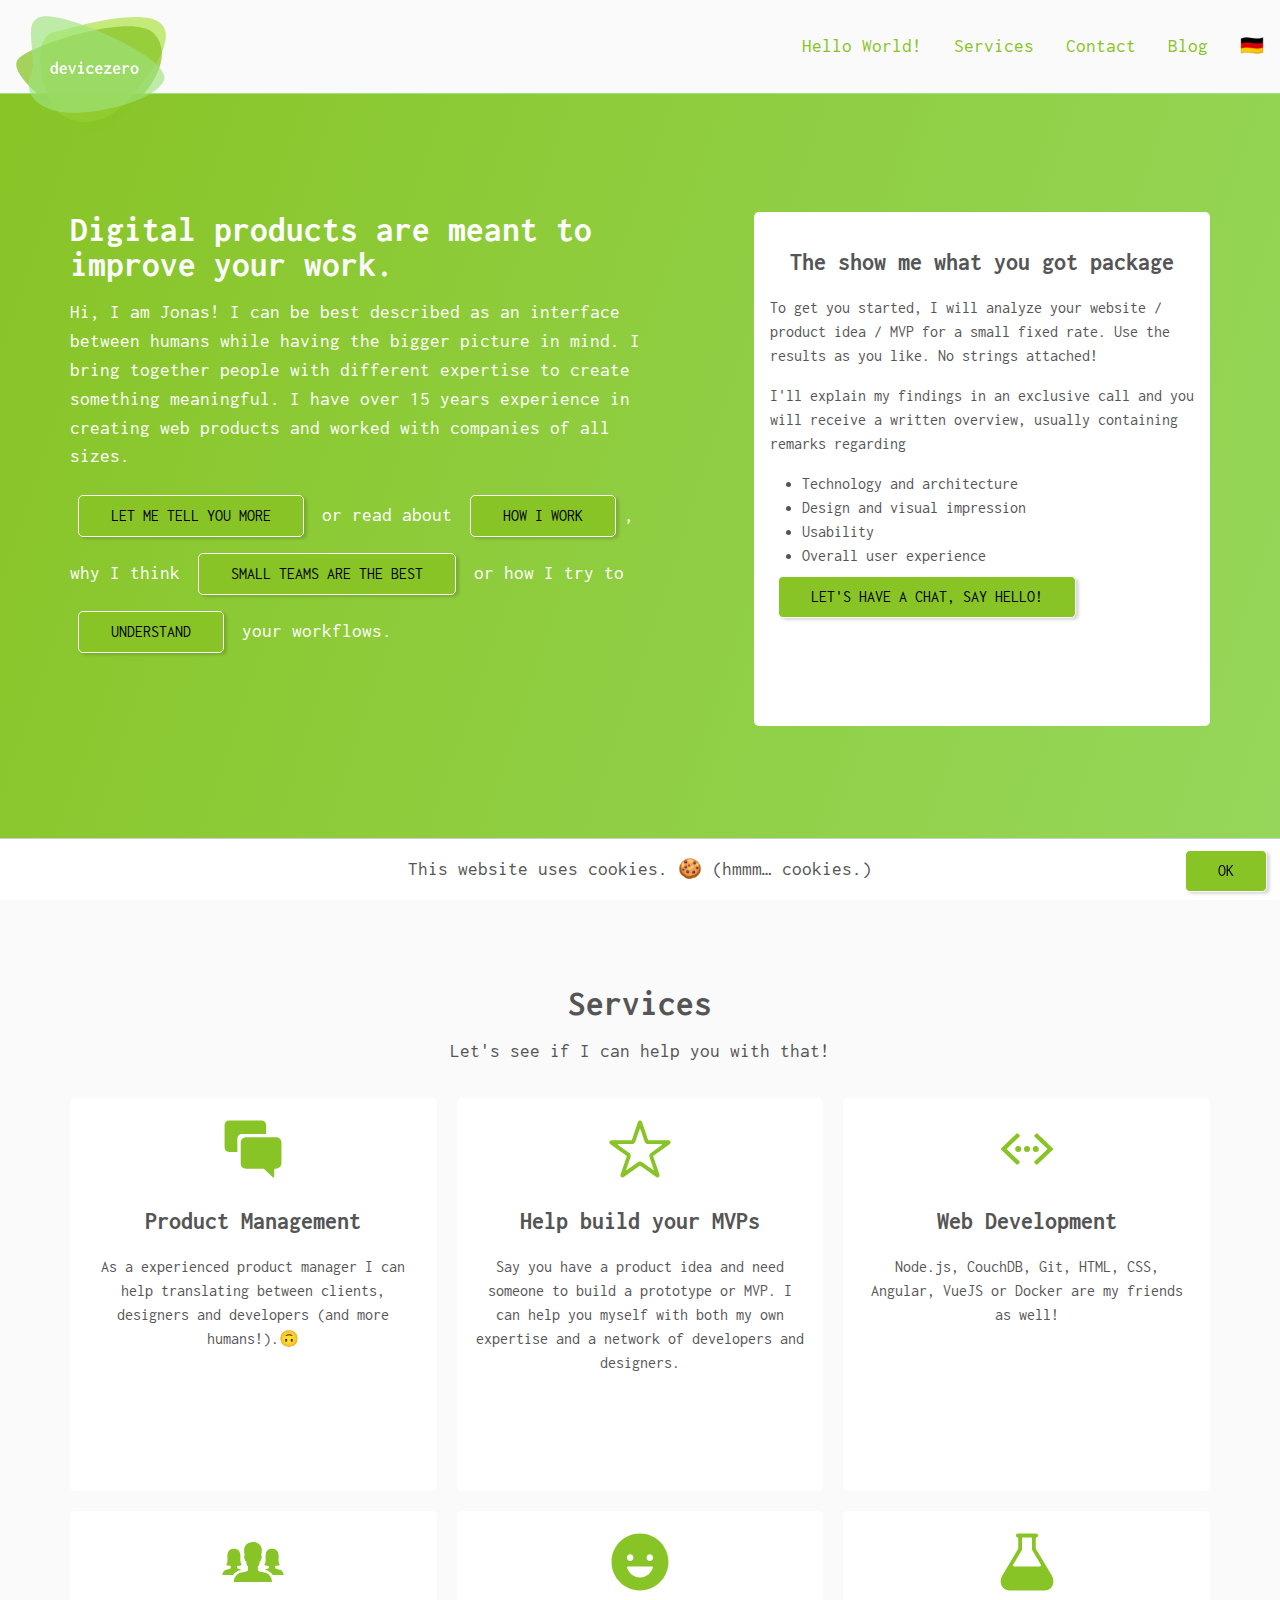
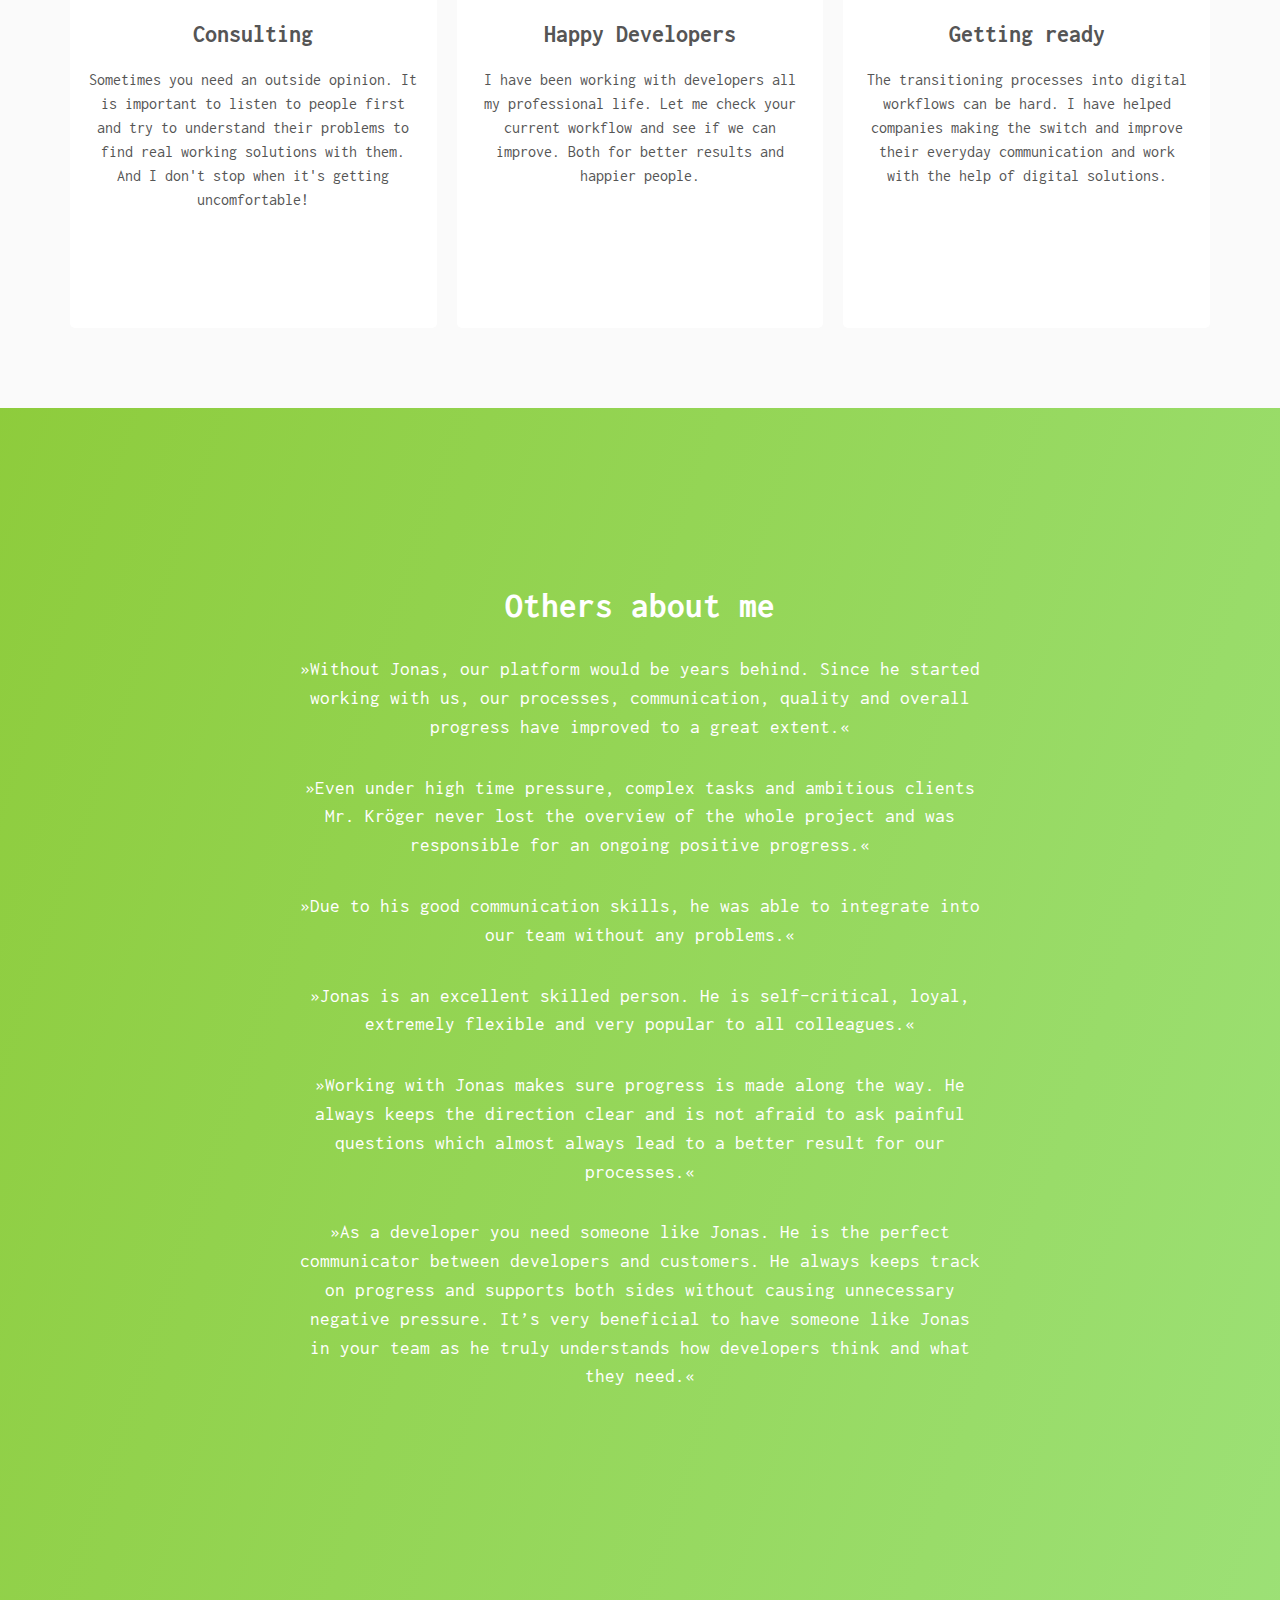
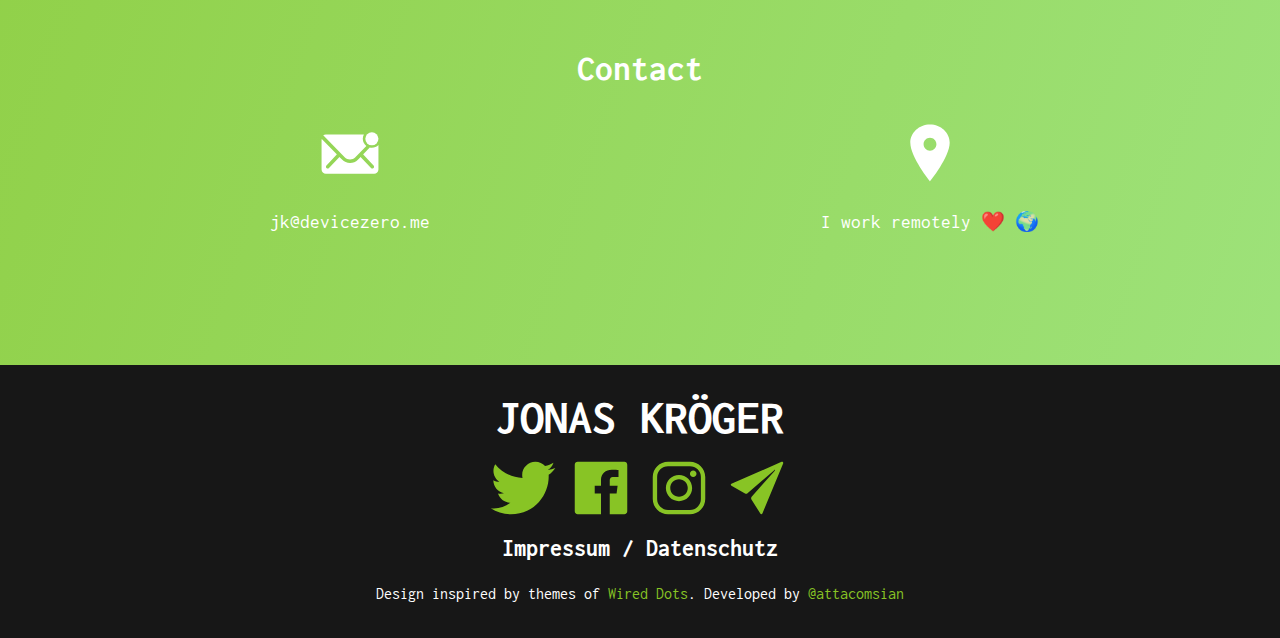
==== commit 8c299f38: "add chats" ====
--- a/index.html
+++ b/index.html
@@ -334,5 +334,6 @@
   <script>
     var setCookieconsent=function(){localStorage.setItem("cookieconsent",true);document.getElementById("cookieconsent").classList.add("hidden")};var toggleHidden=function(id){if(document.getElementById(id).classList.contains("hidden")){document.getElementById(id).classList.remove("hidden")}else{document.getElementById(id).classList.add("hidden")}};var closeMenu=function(){if(document.getElementById("close").style.display){document.getElementById("logo").style.display="block";document.getElementById("open").style.display="inline";document.getElementById("close").style.display="none";document.getElementById("nav_links").style.display="none"}};document.getElementById("open").addEventListener("click",function(){document.getElementById("logo").style.display="none";document.getElementById("open").style.display="none";document.getElementById("close").style.display="inline";document.getElementById("nav_links").style.display="block"});document.getElementById("close").addEventListener("click",function(){closeMenu()});if(!localStorage.getItem("cookieconsent")){document.getElementById("cookieconsent").classList.remove("hidden")}
   </script>
+  <script src="https://embed.small.chat/T8RBT8GSHGDB3WHGB1.js" async></script>
 </body>
 </html>
--- a/assets/css/main.bundle.css
+++ b/assets/css/main.bundle.css
@@ -1,2 +1,2 @@
-html,body{margin:0;padding:0}h1,h2,h3,h4,h5,h6,p,blockquote,pre,a,abbr,acronym,address,cite,code,del,dfn,em,img,q,s,samp,small,strike,strong,sub,sup,tt,var,dd,dl,dt,li,ol,ul,fieldset,form,label,legend,button,table,caption,tbody,tfoot,thead,tr,th,td{margin:0;padding:0;border:0;font-weight:normal;font-style:normal;font-size:100%;line-height:1.5;font-family:inherit}table{border-collapse:collapse;border-spacing:0}ol,ul{list-style:none}q:before,q:after,blockquote:before,blockquote:after{content:""}html{overflow-y:scroll;font-size:100%;-webkit-text-size-adjust:100%;-ms-text-size-adjust:100%}a:focus{outline:thin dotted}article,aside,details,figcaption,figure,footer,header,hgroup,nav,section{display:block}audio,canvas,video{display:inline-block;*display:inline;*zoom:1}audio:not([controls]){display:none}sub,sup{font-size:75%;line-height:0;position:relative;vertical-align:baseline}sup{top:-0.5em}sub{bottom:-0.25em}img{border:0;-ms-interpolation-mode:bicubic}button,input,select,textarea{font-size:100%;margin:0;vertical-align:baseline;*vertical-align:middle}button,input{line-height:normal;*overflow:visible}button::-moz-focus-inner,input::-moz-focus-inner{border:0;padding:0}button,input[type="button"],input[type="reset"],input[type="submit"]{cursor:pointer;-webkit-appearance:button}input[type="search"]{-webkit-appearance:textfield;-webkit-box-sizing:content-box;-moz-box-sizing:content-box;box-sizing:content-box}input[type="search"]::-webkit-search-decoration{-webkit-appearance:none}textarea{overflow:auto;vertical-align:top}table{border-collapse:collapse;border-spacing:0}@font-face{font-family:'Inconsolata';font-style:normal;font-display:swap;font-weight:400;src:local("Inconsolata Regular"),local("Inconsolata-Regular"),url("../fonts/inconsolata-v16-latin-regular.woff2") format("woff2"),url("../fonts/inconsolata-v16-latin-regular.woff") format("woff")}@font-face{font-family:'Inconsolata';font-display:swap;font-style:normal;font-weight:700;src:local("Inconsolata Bold"),local("Inconsolata-Bold"),url("../fonts/inconsolata-v16-latin-700.woff2") format("woff2"),url("../fonts/inconsolata-v16-latin-700.woff") format("woff")}nav{width:100%;position:fixed;top:0;display:flex;justify-content:space-between;background-color:#FAFAFA;color:#88c425;flex-flow:column;min-height:75px;border-bottom:1px solid #9ee37d}nav ul{display:none}nav ul li{list-style:none;margin:2rem 1rem}nav #logo{position:fixed;max-width:150px;margin:1rem}nav .mobile_menu{text-align:right;padding-right:1rem}nav .mobile_menu #close{display:none}@media only screen and (min-width: 700px){nav{flex-flow:row}nav ul{display:flex;justify-content:space-between}nav .mobile_menu{display:none}}@media only screen and (min-width: 700px){.column{display:grid;grid-gap:20px;margin:2rem 0}.c50{grid-template-columns:1fr 1fr}.hero{grid-template-columns:50% 40%;justify-content:space-between}.c33{grid-template-columns:1fr 1fr 1fr}.single{max-width:60%;margin:0 auto}}.card{background-color:white;border-radius:5px;color:#555;padding:1rem;margin:1rem 0;font-size:1rem;transition:300ms ease all}.card h3{text-align:center;font-weight:bold;font-size:1.5rem;margin:1rem 0}.card:hover{box-shadow:6px 6px 25px rgba(0,0,0,0.15)}.hero .card{margin-top:100px}@media only screen and (min-width: 700px){.card{margin:0}}blockquote{margin:2rem 0;text-align:center}a.button{display:inline-block;background:#88c425;padding:.5rem 2rem;margin:.5rem;border:1px solid #FAFAFA;color:#555;border-radius:5px;box-shadow:3px 2px 3px rgba(0,0,0,0.15);text-decoration:none;text-transform:uppercase;transition:300ms ease all;font-size:1rem}a.button:hover{box-shadow:6px 6px 25px rgba(0,0,0,0.15)}footer{background:#171717;margin-bottom:0;font-size:1rem;word-break:break-word}footer h1{font-size:3rem;font-weight:bold;text-transform:uppercase}footer h2{margin:0}footer h3{font-weight:bold;font-size:1.5rem}footer h4{opacity:.2}footer i.icon{margin:1rem}footer .hidden{display:none}a{color:#88c425;transition:300ms ease all;text-decoration:none}a:hover,a:focus{text-decoration:none}.icon svg{fill:#88c425;max-width:70px}#cookieconsent{position:fixed;bottom:0;background:white;width:100%;text-align:center;padding:1rem 0;border-top:1px solid #ccc;color:#555}#cookieconsent small{color:#555}#cookieconsent .button{position:fixed;right:5px;bottom:0px;color:white;cursor:pointer}#cookieconsent.hidden{display:none}#contact .icon svg{fill:white}body{background-color:#88c425;color:white;font-family:"Inconsolata",monospace;font-size:1.2rem;background:linear-gradient(to bottom right, #88c425, #9ee37d)}div.container{max-width:1140px;margin:2rem auto;margin-bottom:0;padding:1rem}div.contrast{background:#FAFAFA;color:#555}div.contrast h2{color:#555}section{padding:2rem 0}.text_center{text-align:center}h2{font-size:2.2rem;font-weight:bold;line-height:1;margin:100px 0 0 0}p{margin:1rem 0}ul li{list-style:disc;margin-left:2rem}.text_light{color:#FAFAFA}.text_cursor{cursor:pointer}
+html,body{margin:0;padding:0}h1,h2,h3,h4,h5,h6,p,blockquote,pre,a,abbr,acronym,address,cite,code,del,dfn,em,img,q,s,samp,small,strike,strong,sub,sup,tt,var,dd,dl,dt,li,ol,ul,fieldset,form,label,legend,button,table,caption,tbody,tfoot,thead,tr,th,td{margin:0;padding:0;border:0;font-weight:normal;font-style:normal;font-size:100%;line-height:1.5;font-family:inherit}table{border-collapse:collapse;border-spacing:0}ol,ul{list-style:none}q:before,q:after,blockquote:before,blockquote:after{content:""}html{overflow-y:scroll;font-size:100%;-webkit-text-size-adjust:100%;-ms-text-size-adjust:100%}a:focus{outline:thin dotted}article,aside,details,figcaption,figure,footer,header,hgroup,nav,section{display:block}audio,canvas,video{display:inline-block;*display:inline;*zoom:1}audio:not([controls]){display:none}sub,sup{font-size:75%;line-height:0;position:relative;vertical-align:baseline}sup{top:-0.5em}sub{bottom:-0.25em}img{border:0;-ms-interpolation-mode:bicubic}button,input,select,textarea{font-size:100%;margin:0;vertical-align:baseline;*vertical-align:middle}button,input{line-height:normal;*overflow:visible}button::-moz-focus-inner,input::-moz-focus-inner{border:0;padding:0}button,input[type="button"],input[type="reset"],input[type="submit"]{cursor:pointer;-webkit-appearance:button}input[type="search"]{-webkit-appearance:textfield;-webkit-box-sizing:content-box;-moz-box-sizing:content-box;box-sizing:content-box}input[type="search"]::-webkit-search-decoration{-webkit-appearance:none}textarea{overflow:auto;vertical-align:top}table{border-collapse:collapse;border-spacing:0}@font-face{font-family:'Inconsolata';font-style:normal;font-display:swap;font-weight:400;src:local("Inconsolata Regular"),local("Inconsolata-Regular"),url("../fonts/inconsolata-v16-latin-regular.woff2") format("woff2"),url("../fonts/inconsolata-v16-latin-regular.woff") format("woff")}@font-face{font-family:'Inconsolata';font-display:swap;font-style:normal;font-weight:700;src:local("Inconsolata Bold"),local("Inconsolata-Bold"),url("../fonts/inconsolata-v16-latin-700.woff2") format("woff2"),url("../fonts/inconsolata-v16-latin-700.woff") format("woff")}nav{width:100%;position:fixed;top:0;display:flex;justify-content:space-between;background-color:#FAFAFA;color:#88c425;flex-flow:column;min-height:75px;border-bottom:1px solid #9ee37d}nav ul{display:none}nav ul li{list-style:none;margin:2rem 1rem}nav #logo{position:fixed;max-width:150px;margin:1rem}nav .mobile_menu{text-align:right;padding-right:1rem}nav .mobile_menu #close{display:none}@media only screen and (min-width: 700px){nav{flex-flow:row}nav ul{display:flex;justify-content:space-between}nav .mobile_menu{display:none}}@media only screen and (min-width: 700px){.column{display:grid;grid-gap:20px;margin:2rem 0}.c50{grid-template-columns:1fr 1fr}.hero{grid-template-columns:50% 40%;justify-content:space-between}.c33{grid-template-columns:1fr 1fr 1fr}.single{max-width:60%;margin:0 auto}}.card{background-color:white;border-radius:5px;color:#555;padding:1rem;padding-bottom:100px;margin:1rem 0;font-size:1rem;transition:300ms ease all}.card h3{text-align:center;font-weight:bold;font-size:1.5rem;margin:1rem 0}.card:hover{box-shadow:6px 6px 25px rgba(0,0,0,0.15)}.hero .card{margin-top:100px}@media only screen and (min-width: 700px){.card{margin:0}}blockquote{margin:2rem 0;text-align:center}a.button{display:inline-block;background:#88c425;padding:.5rem 2rem;margin:.5rem;border:1px solid #FAFAFA;color:black;border-radius:5px;box-shadow:3px 2px 3px rgba(0,0,0,0.15);text-decoration:none;text-transform:uppercase;transition:300ms ease all;font-size:1rem}a.button:hover{box-shadow:6px 6px 25px rgba(0,0,0,0.15)}footer{background:#171717;margin-bottom:0;font-size:1rem;word-break:break-word}footer h1{font-size:3rem;font-weight:bold;text-transform:uppercase}footer h2{margin:0}footer h3{font-weight:bold;font-size:1.5rem}footer h4{opacity:.2}footer i.icon{margin:1rem}footer .hidden{display:none}a{color:#88c425;transition:300ms ease all;text-decoration:none}a:hover,a:focus{text-decoration:none}.icon svg{fill:#88c425;max-width:70px}#cookieconsent{position:fixed;bottom:0;background:white;width:100%;text-align:center;padding:1rem 0;border-top:1px solid #ccc;color:#555}#cookieconsent small{color:#555}#cookieconsent .button{position:fixed;right:5px;bottom:0px;color:black;cursor:pointer}#cookieconsent.hidden{display:none}#contact .icon svg{fill:white}body{background-color:#88c425;color:white;font-family:"Inconsolata",monospace;font-size:1.2rem;background:linear-gradient(to bottom right, #88c425, #9ee37d)}div.container{max-width:1140px;margin:2rem auto;margin-bottom:0;padding:1rem}div.contrast{background:#FAFAFA;color:#555}div.contrast h2{color:#555}section{padding:2rem 0}.text_center{text-align:center}h2{font-size:2.2rem;font-weight:bold;line-height:1;margin:100px 0 0 0}p{margin:1rem 0}ul li{list-style:disc;margin-left:2rem}.text_light{color:#FAFAFA}.text_cursor{cursor:pointer}
 /*# sourceMappingURL=main.bundle.css.map */
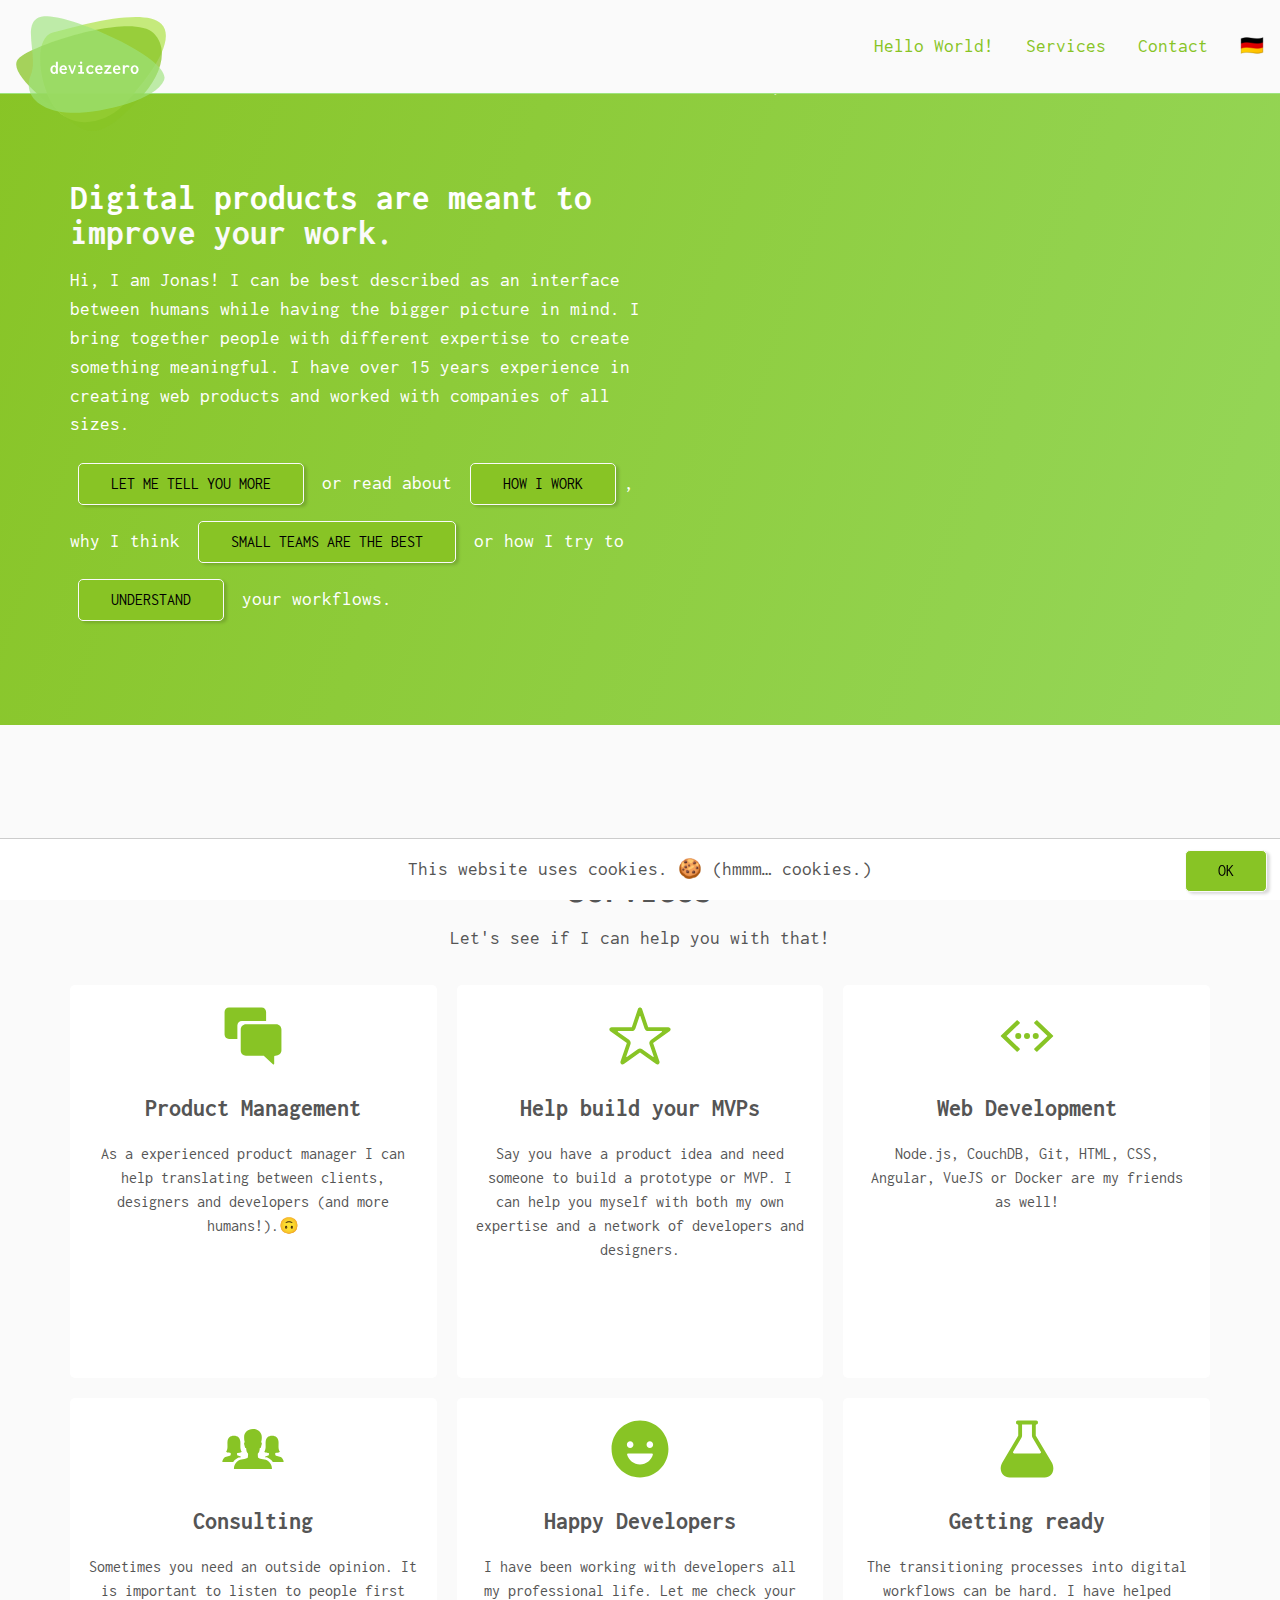
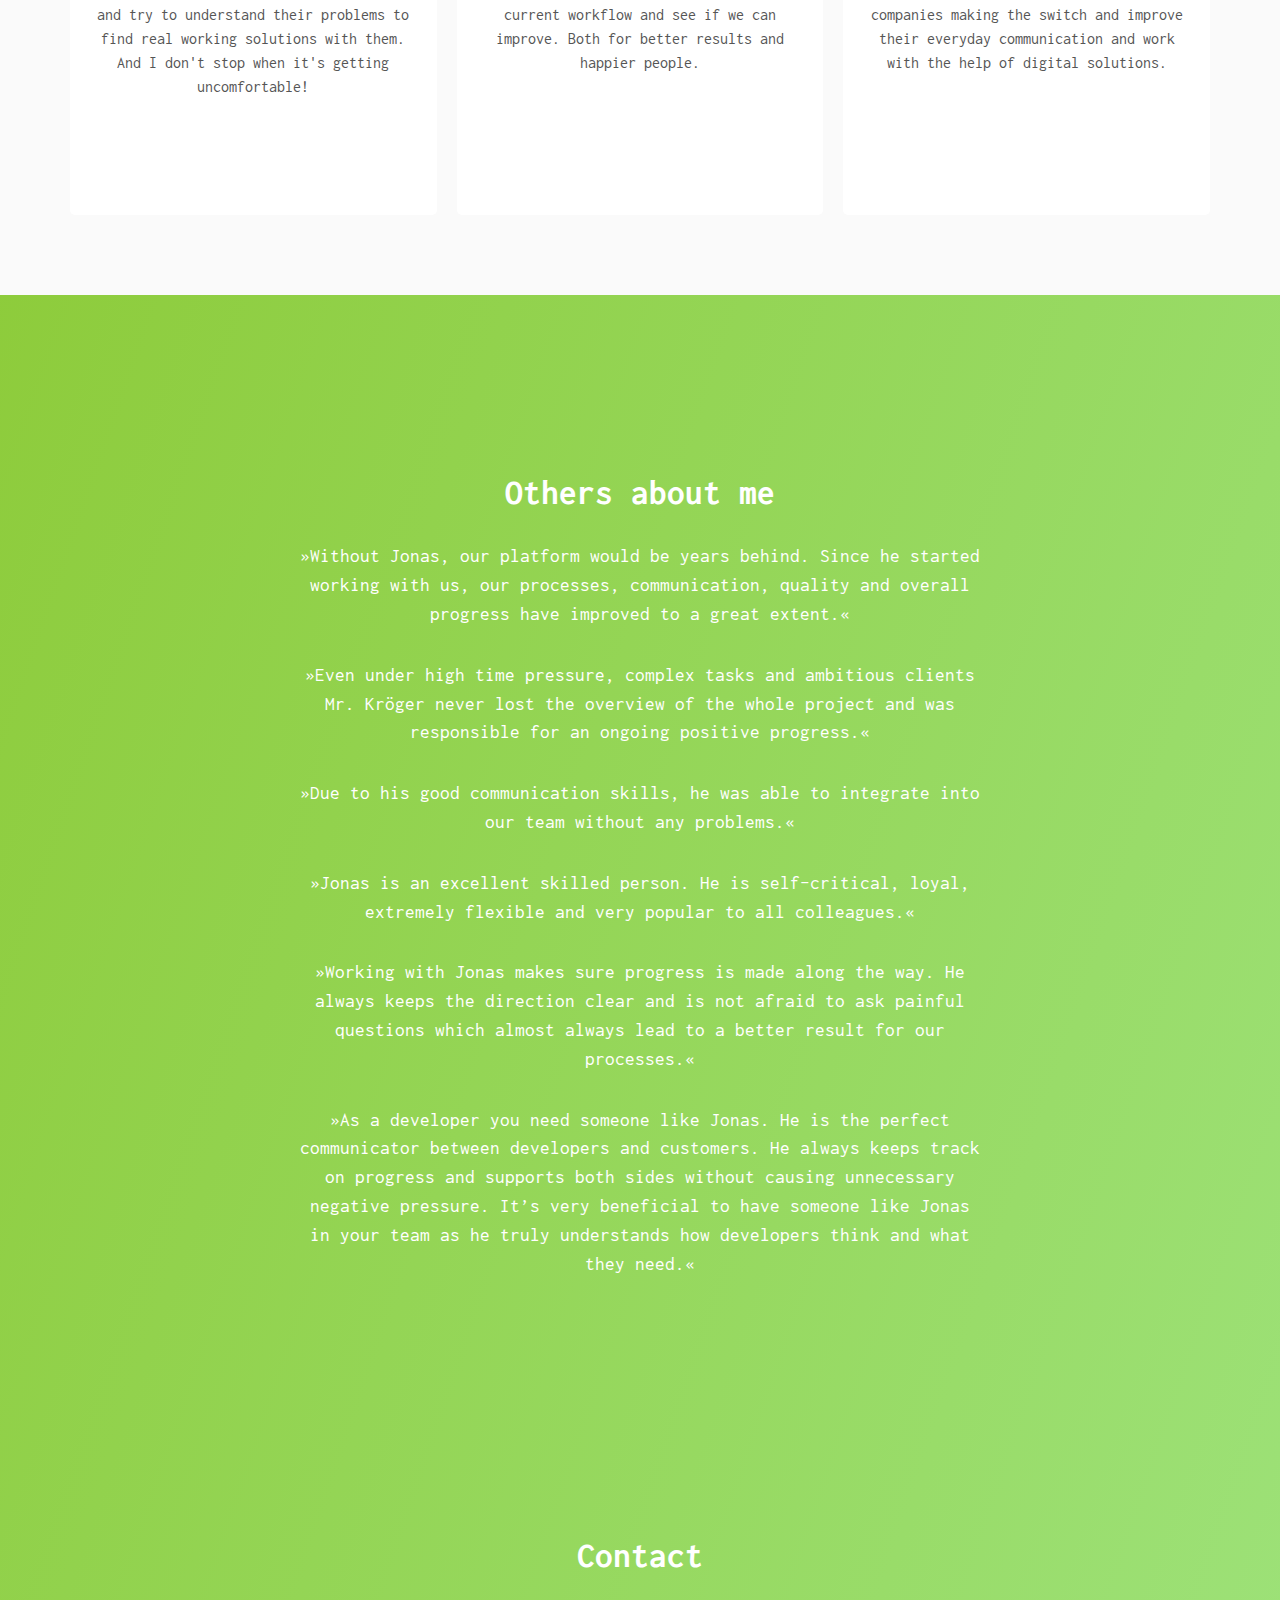
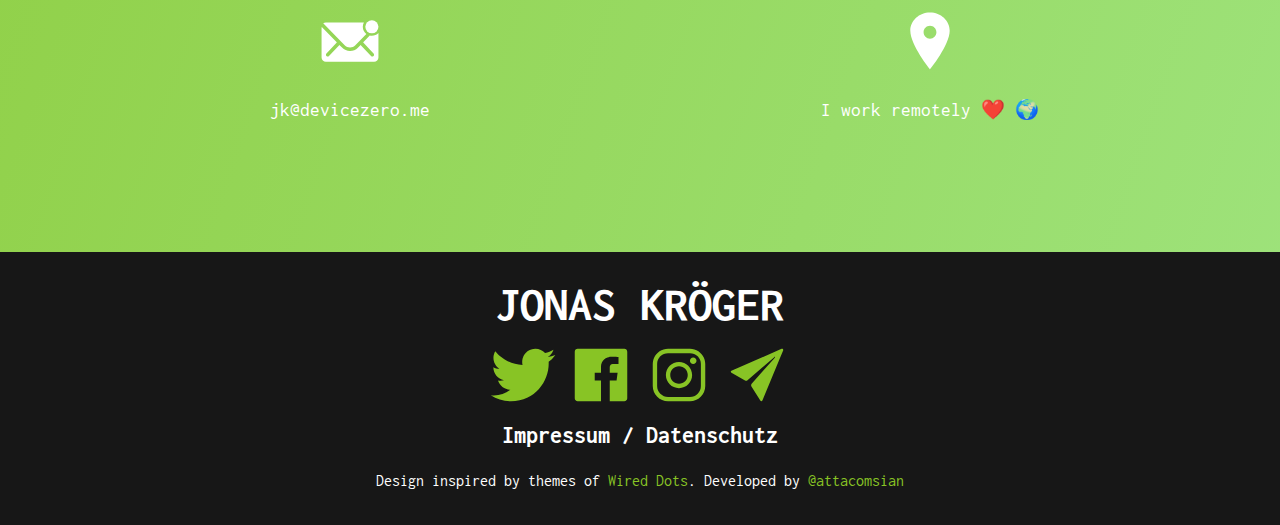
==== commit 4b47f86d: "remove blog, remove package card" ====
--- a/index.html
+++ b/index.html
@@ -37,7 +37,7 @@
         <li><a href="#hello-world" onclick="closeMenu()">Hello World!</a></li>
         <li><a href="#services" onclick="closeMenu()">Services</a></li>
         <li><a href="#contact" onclick="closeMenu()">Contact</a></li>
-        <li><a href="//blog.devicezero.de" onclick="closeMenu()">Blog</a></li>
+        <!-- <li><a href="//blog.devicezero.de" onclick="closeMenu()">Blog</a></li> -->
         <li><a title="Diese Seite auf deutsch lesen" href="./de/">🇩🇪</a></li>
       </ul>
     </div>
@@ -54,7 +54,7 @@
   </nav>
 
   <div class="container">
-    <section class="column hero" id="hello-world">
+    <sectipon class="column hero" id="hello-world">
       <div>
         <h2>Digital products are meant to <span class="text_light">improve your work.</span></h2>
         <p>
@@ -69,26 +69,8 @@
           why I think <a class="button" href="http://blog.devicezero.de/2017/01/26/small-teams-kickass/">small teams are the best</a>
           or how I try to <a class="button" href="http://blog.devicezero.de/2017/02/19/understand-your-clients/">understand</a> your workflows.
         </p>
-      </div>
-      <div class="card">
-        <h3>The show me what you got package</h3>
-        <p>
-          To get you started, I will analyze your website / product idea / MVP for a small fixed rate.
-          Use the results as you like. No strings attached!
-         </p>
-        <p>
-          I'll explain my findings in an exclusive call and you will receive a written overview,
-          usually containing remarks regarding
-        </p>
-        <ul>
-          <li>Technology and architecture</li>
-          <li>Design and visual impression</li>
-          <li>Usability</li>
-          <li>Overall user experience</li>
-        </ul>
-        <a href="https://devicezero.typeform.com/to/TFT6ZD" target="_blank" rel="noopener" class="button">Let's have a chat, say hello!</a>
-      </div>
-    </section>
+      </div> -->
+    </sectipon>
   </div>
 
 <div class="contrast">
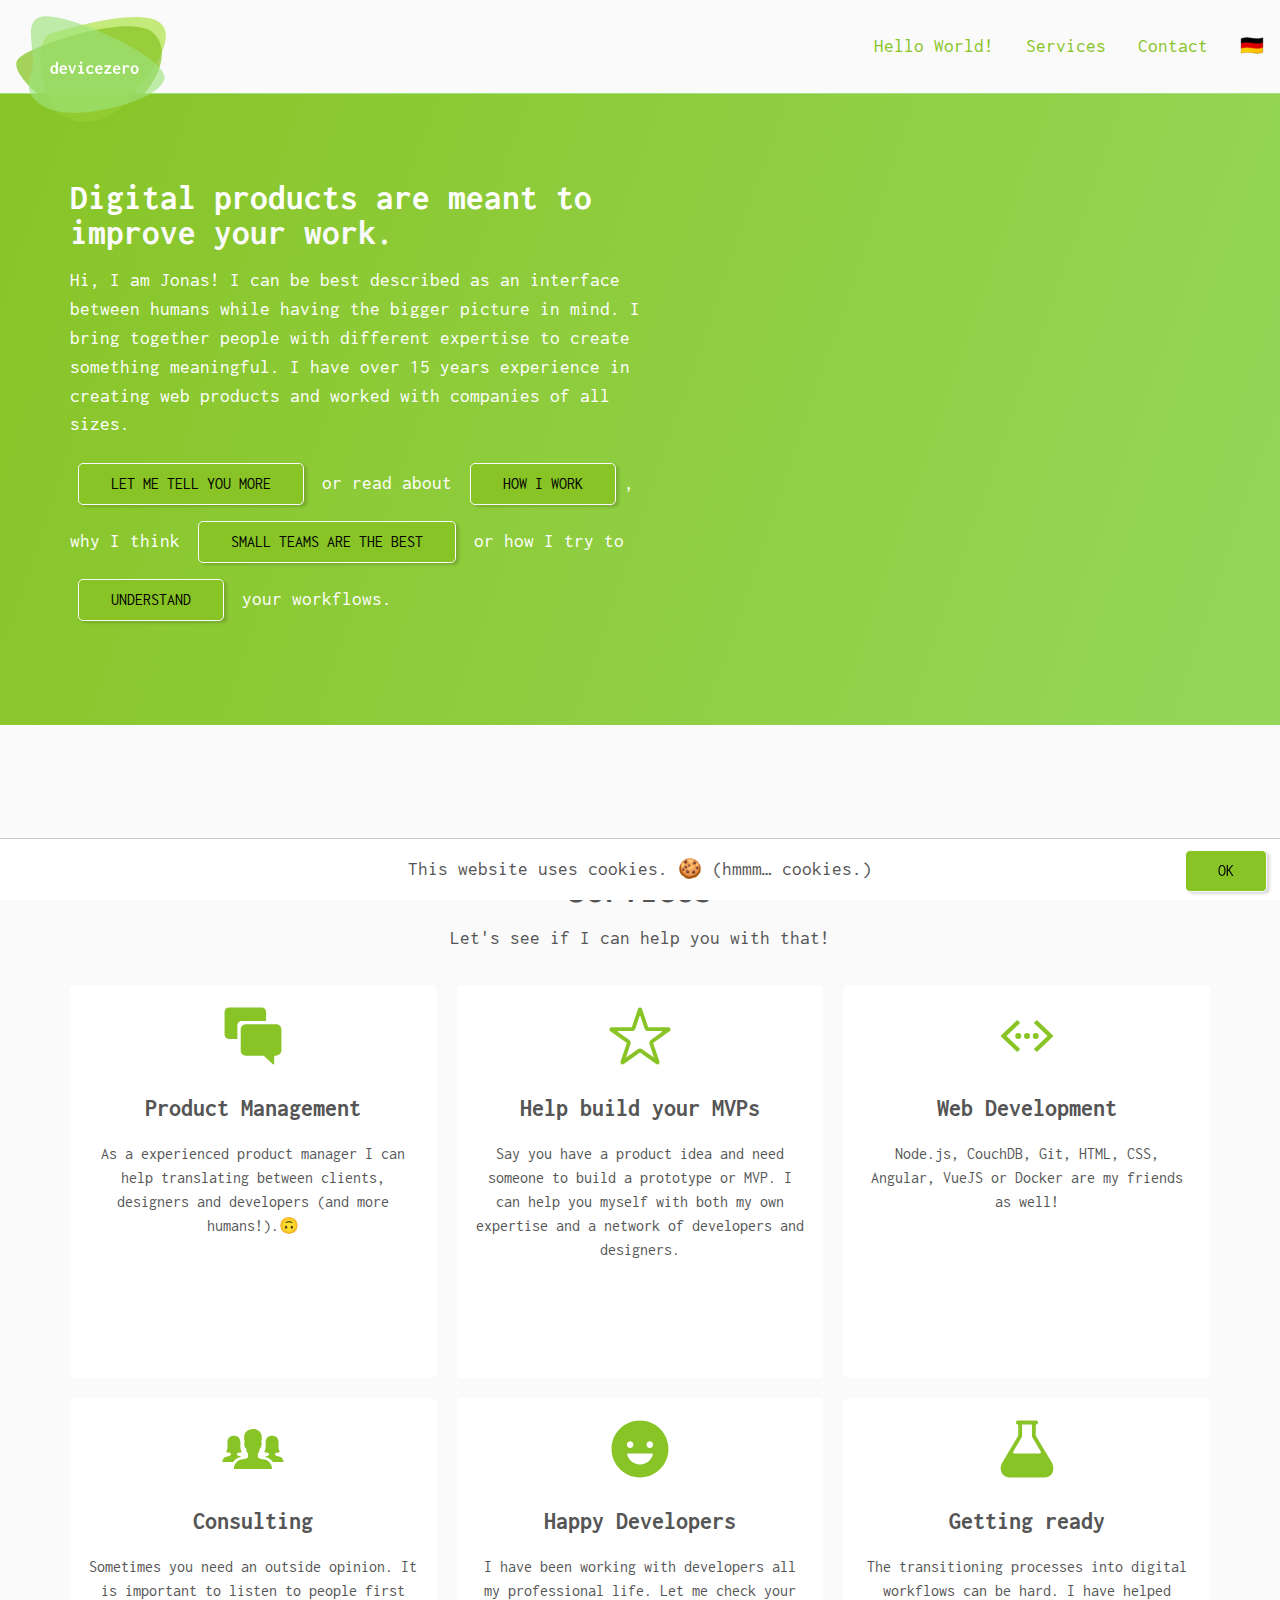
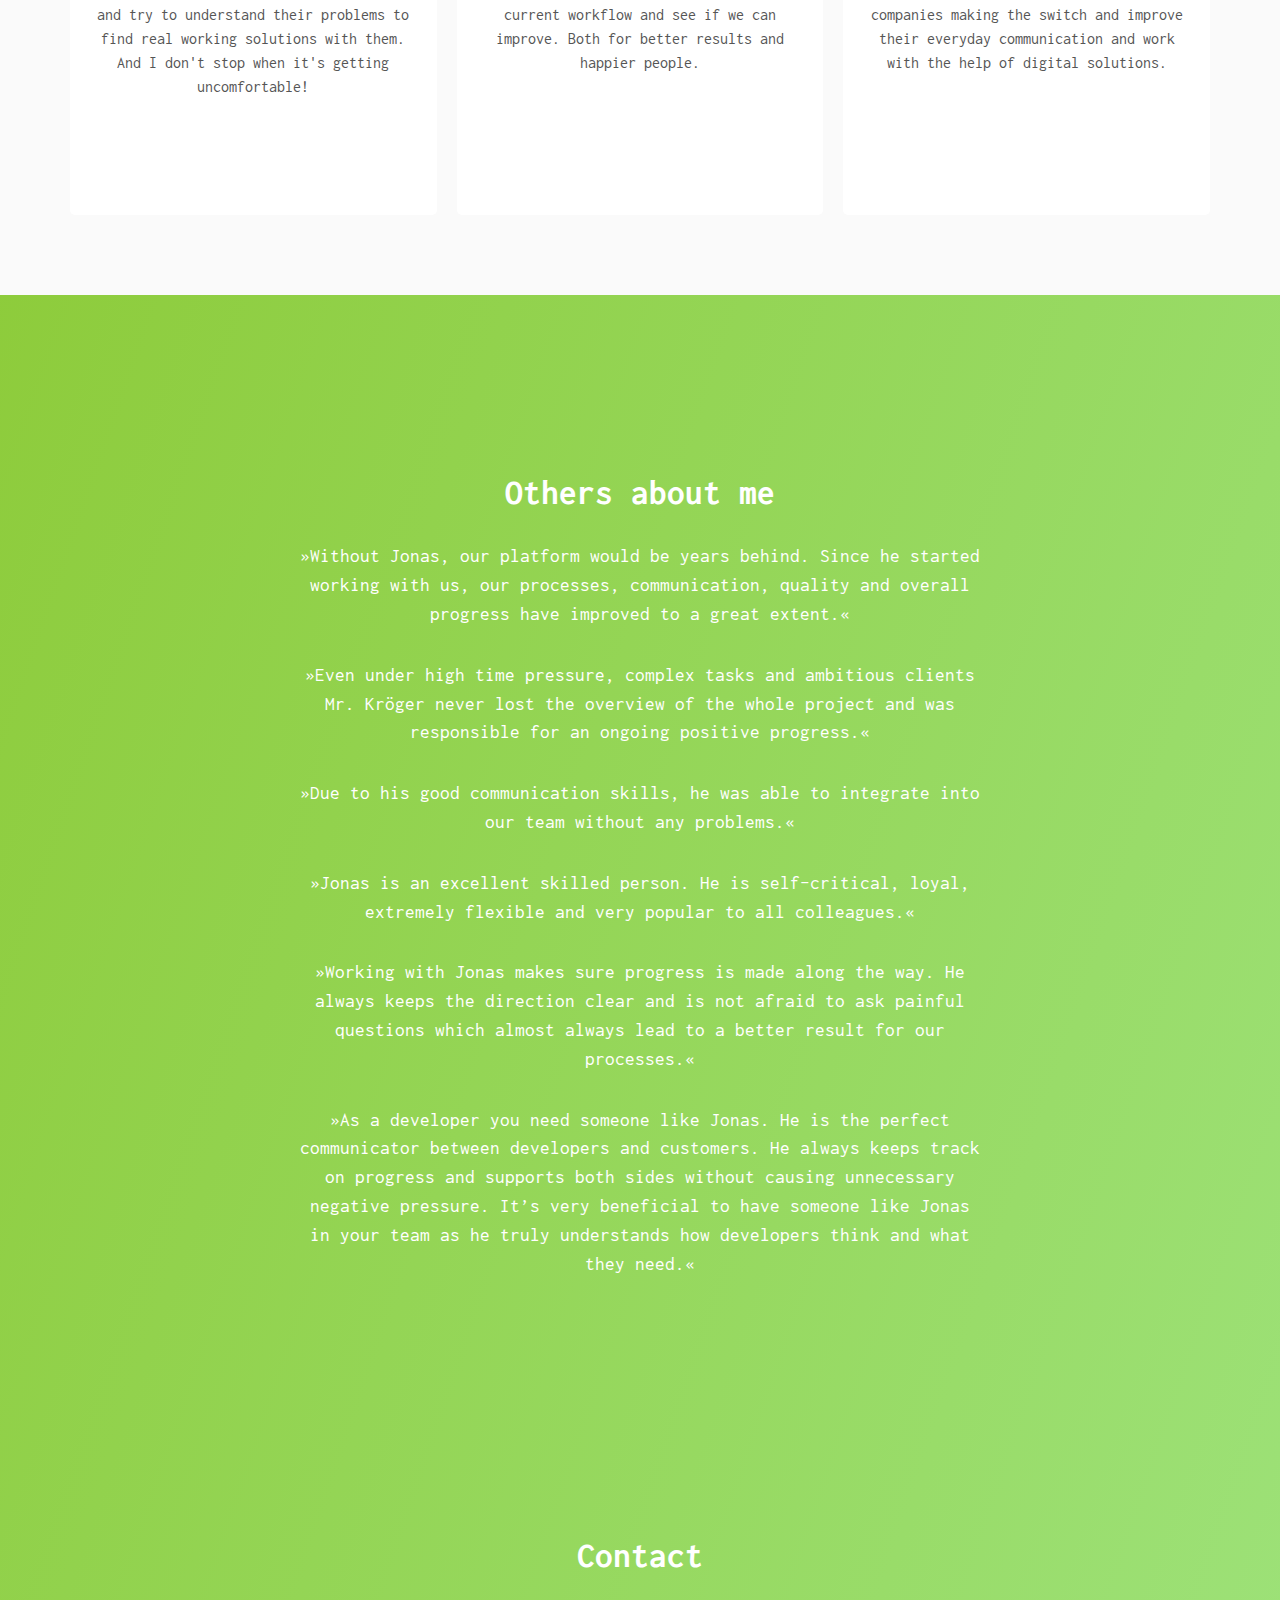
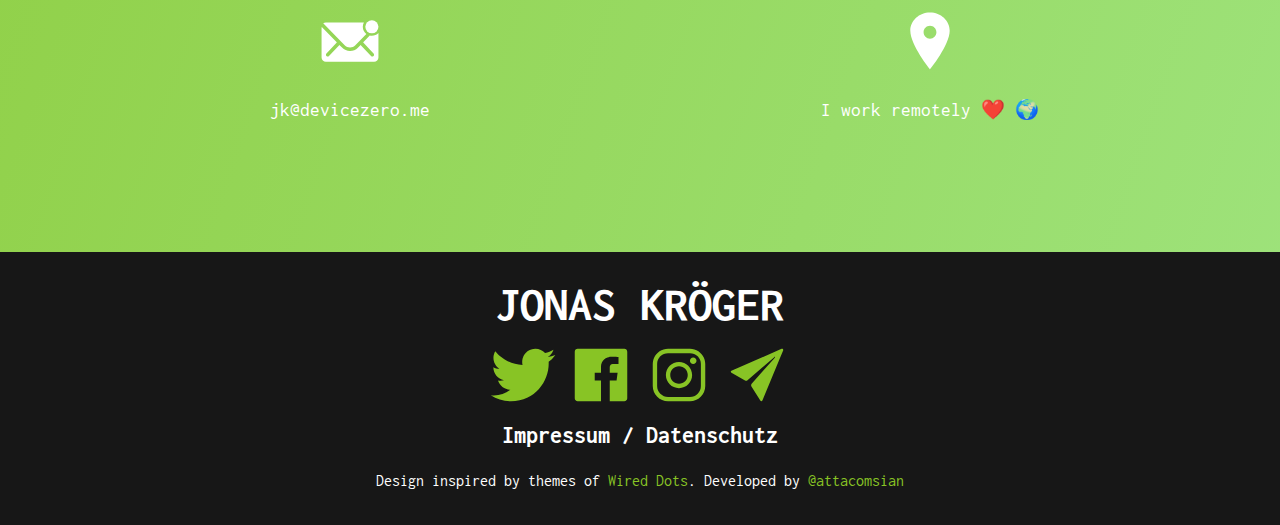
==== commit 8f2ea921: "remove comment" ====
--- a/index.html
+++ b/index.html
@@ -69,7 +69,7 @@
           why I think <a class="button" href="http://blog.devicezero.de/2017/01/26/small-teams-kickass/">small teams are the best</a>
           or how I try to <a class="button" href="http://blog.devicezero.de/2017/02/19/understand-your-clients/">understand</a> your workflows.
         </p>
-      </div> -->
+      </div>
     </sectipon>
   </div>
 
@@ -316,6 +316,5 @@
   <script>
     var setCookieconsent=function(){localStorage.setItem("cookieconsent",true);document.getElementById("cookieconsent").classList.add("hidden")};var toggleHidden=function(id){if(document.getElementById(id).classList.contains("hidden")){document.getElementById(id).classList.remove("hidden")}else{document.getElementById(id).classList.add("hidden")}};var closeMenu=function(){if(document.getElementById("close").style.display){document.getElementById("logo").style.display="block";document.getElementById("open").style.display="inline";document.getElementById("close").style.display="none";document.getElementById("nav_links").style.display="none"}};document.getElementById("open").addEventListener("click",function(){document.getElementById("logo").style.display="none";document.getElementById("open").style.display="none";document.getElementById("close").style.display="inline";document.getElementById("nav_links").style.display="block"});document.getElementById("close").addEventListener("click",function(){closeMenu()});if(!localStorage.getItem("cookieconsent")){document.getElementById("cookieconsent").classList.remove("hidden")}
   </script>
-  <script src="https://embed.small.chat/T8RBT8GSHGDB3WHGB1.js" async></script>
 </body>
 </html>
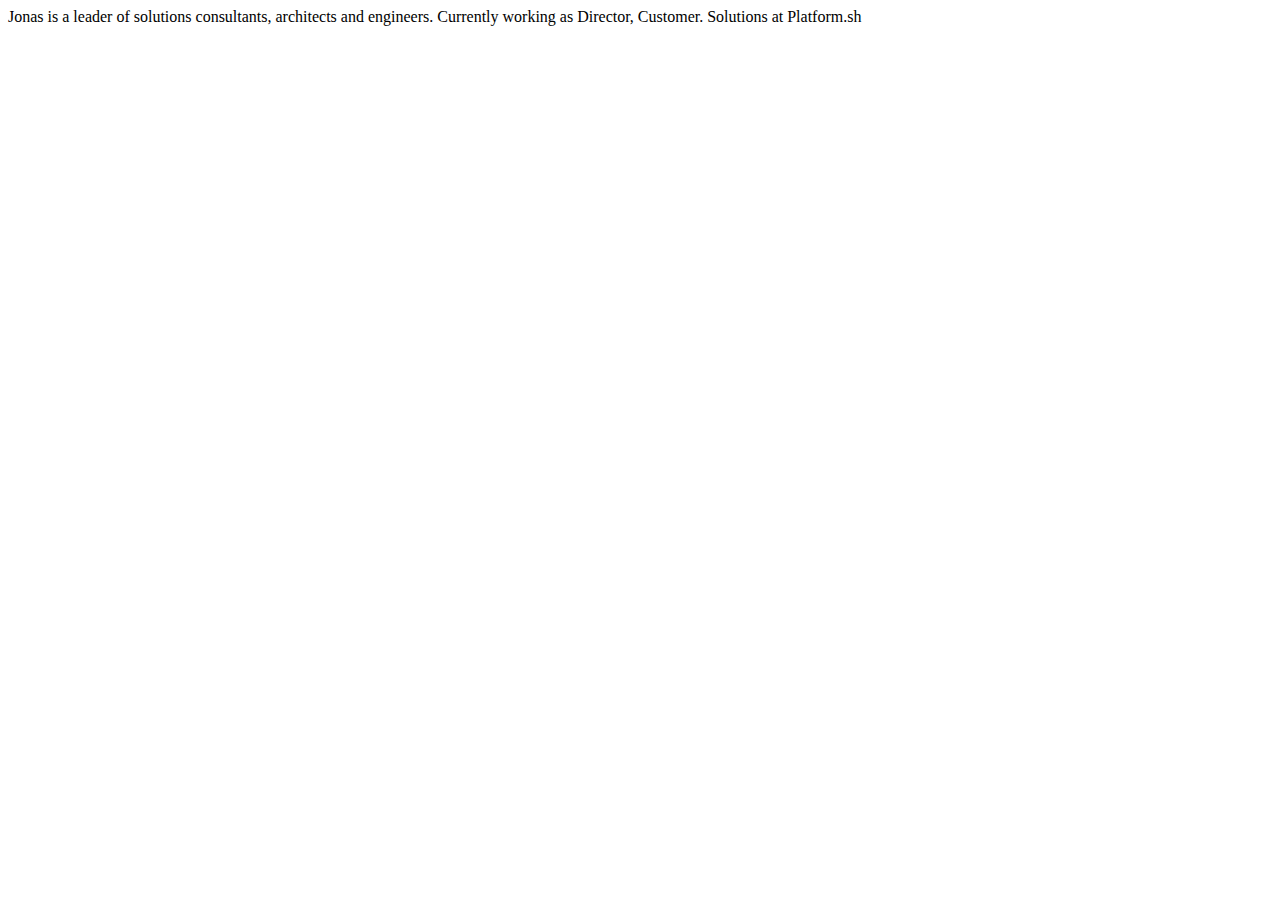
==== commit 75b4af56: "blank" ====
--- a/index.html
+++ b/index.html
@@ -1,320 +1,34 @@
 <!DOCTYPE html>
 <html lang="en">
+
 <head>
-  <meta charset="UTF-8">
-  <meta name="viewport" content="width=device-width, initial-scale=1.0">
-  <link rel="apple-touch-icon" sizes="57x57" href="./assets/img/favicon/apple-icon-57x57.png">
-  <link rel="apple-touch-icon" sizes="60x60" href="./assets/img/favicon/apple-icon-60x60.png">
-  <link rel="apple-touch-icon" sizes="72x72" href="./assets/img/favicon/apple-icon-72x72.png">
-  <link rel="apple-touch-icon" sizes="76x76" href="./assets/img/favicon/apple-icon-76x76.png">
-  <link rel="apple-touch-icon" sizes="114x114" href="./assets/img/favicon/apple-icon-114x114.png">
-  <link rel="apple-touch-icon" sizes="120x120" href="./assets/img/favicon/apple-icon-120x120.png">
-  <link rel="apple-touch-icon" sizes="144x144" href="./assets/img/favicon/apple-icon-144x144.png">
-  <link rel="apple-touch-icon" sizes="152x152" href="./assets/img/favicon/apple-icon-152x152.png">
-  <link rel="apple-touch-icon" sizes="180x180" href="./assets/img/favicon/apple-icon-180x180.png">
-  <link rel="icon" type="image/png" sizes="192x192"  href="./assets/img/favicon/android-icon-192x192.png">
-  <link rel="icon" type="image/png" sizes="32x32" href="./assets/img/favicon/favicon-32x32.png">
-  <link rel="icon" type="image/png" sizes="96x96" href="./assets/img/favicon/favicon-96x96.png">
-  <link rel="icon" type="image/png" sizes="16x16" href="./assets/img/favicon/favicon-16x16.png">
-  <link rel="manifest" href="./assets/img/favicon/manifest.json">
-  <meta name="msapplication-TileColor" content="#ffffff">
-  <meta name="msapplication-TileImage" content="./assets/img/favicon/ms-icon-144x144.png">
-  <meta name="theme-color" content="#ffffff">
-  <meta http-equiv="X-UA-Compatible" content="ie=edge">
-  <meta name="description" content="Jonas builds web products. He develops, connects, communicates, manages, lives, travels, helps.">
+    <meta charset="UTF-8">
+    <meta name="viewport" content="width=device-width, initial-scale=1.0">
+    <link rel="apple-touch-icon" sizes="57x57" href="./assets/img/favicon/apple-icon-57x57.png">
+    <link rel="apple-touch-icon" sizes="60x60" href="./assets/img/favicon/apple-icon-60x60.png">
+    <link rel="apple-touch-icon" sizes="72x72" href="./assets/img/favicon/apple-icon-72x72.png">
+    <link rel="apple-touch-icon" sizes="76x76" href="./assets/img/favicon/apple-icon-76x76.png">
+    <link rel="apple-touch-icon" sizes="114x114" href="./assets/img/favicon/apple-icon-114x114.png">
+    <link rel="apple-touch-icon" sizes="120x120" href="./assets/img/favicon/apple-icon-120x120.png">
+    <link rel="apple-touch-icon" sizes="144x144" href="./assets/img/favicon/apple-icon-144x144.png">
+    <link rel="apple-touch-icon" sizes="152x152" href="./assets/img/favicon/apple-icon-152x152.png">
+    <link rel="apple-touch-icon" sizes="180x180" href="./assets/img/favicon/apple-icon-180x180.png">
+    <link rel="icon" type="image/png" sizes="192x192" href="./assets/img/favicon/android-icon-192x192.png">
+    <link rel="icon" type="image/png" sizes="32x32" href="./assets/img/favicon/favicon-32x32.png">
+    <link rel="icon" type="image/png" sizes="96x96" href="./assets/img/favicon/favicon-96x96.png">
+    <link rel="icon" type="image/png" sizes="16x16" href="./assets/img/favicon/favicon-16x16.png">
+    <link rel="manifest" href="./assets/img/favicon/manifest.json">
+    <meta name="msapplication-TileColor" content="#ffffff">
+    <meta name="msapplication-TileImage" content="./assets/img/favicon/ms-icon-144x144.png">
+    <meta name="theme-color" content="#ffffff">
+    <meta http-equiv="X-UA-Compatible" content="ie=edge">
 
-  <link rel="stylesheet" href="./assets/css/main.bundle.css">
-  <title>Jonas Kröger - remote product manager</title>
+    <title>Jonas Kröger - solutions consultant leader</title>
 </head>
+
 <body>
-  <nav>
-    <a href="#">
-      <img id="logo" src="./assets/img/devicezero_logo.svg" alt="devicezero">
-    </a>
+    Jonas is a leader of solutions consultants, architects and engineers. Currently working as Director, Customer.
+    Solutions at Platform.sh
+</body>
 
-    <div>
-      <ul id="nav_links">
-        <li><a href="#hello-world" onclick="closeMenu()">Hello World!</a></li>
-        <li><a href="#services" onclick="closeMenu()">Services</a></li>
-        <li><a href="#contact" onclick="closeMenu()">Contact</a></li>
-        <!-- <li><a href="//blog.devicezero.de" onclick="closeMenu()">Blog</a></li> -->
-        <li><a title="Diese Seite auf deutsch lesen" href="./de/">🇩🇪</a></li>
-      </ul>
-    </div>
-
-    <div class="mobile_menu">
-      <i class="icon ion-ios-menu" ></i>
-      <span class="icon" id="open">
-        <svg xmlns="http://www.w3.org/2000/svg" viewBox="0 0 512 512"><path d="M432 176H80c-8.8 0-16-7.2-16-16s7.2-16 16-16h352c8.8 0 16 7.2 16 16s-7.2 16-16 16zM432 272H80c-8.8 0-16-7.2-16-16s7.2-16 16-16h352c8.8 0 16 7.2 16 16s-7.2 16-16 16zM432 368H80c-8.8 0-16-7.2-16-16s7.2-16 16-16h352c8.8 0 16 7.2 16 16s-7.2 16-16 16z"/></svg>
-      </span>
-      <span class="icon" id="close">
-        <svg xmlns="http://www.w3.org/2000/svg" viewBox="0 0 512 512"><path d="M278.6 256l68.2-68.2c6.2-6.2 6.2-16.4 0-22.6-6.2-6.2-16.4-6.2-22.6 0L256 233.4l-68.2-68.2c-6.2-6.2-16.4-6.2-22.6 0-3.1 3.1-4.7 7.2-4.7 11.3 0 4.1 1.6 8.2 4.7 11.3l68.2 68.2-68.2 68.2c-3.1 3.1-4.7 7.2-4.7 11.3 0 4.1 1.6 8.2 4.7 11.3 6.2 6.2 16.4 6.2 22.6 0l68.2-68.2 68.2 68.2c6.2 6.2 16.4 6.2 22.6 0 6.2-6.2 6.2-16.4 0-22.6L278.6 256z"/></svg>
-      </span>
-    </div>
-  </nav>
-
-  <div class="container">
-    <sectipon class="column hero" id="hello-world">
-      <div>
-        <h2>Digital products are meant to <span class="text_light">improve your work.</span></h2>
-        <p>
-          Hi, I am Jonas! I can be best described as an interface between humans
-          while having the bigger picture in mind. I bring together people with different
-          expertise to create something meaningful. I have over 15 years experience in creating
-          web products and worked with companies of all sizes.
-        </p>
-        <p>
-          <a href="#services" class="button">Let me tell you more</a>
-          or read about <a class="button" href="http://blog.devicezero.de/2018/04/04/values/">how I work</a>,
-          why I think <a class="button" href="http://blog.devicezero.de/2017/01/26/small-teams-kickass/">small teams are the best</a>
-          or how I try to <a class="button" href="http://blog.devicezero.de/2017/02/19/understand-your-clients/">understand</a> your workflows.
-        </p>
-      </div>
-    </sectipon>
-  </div>
-
-<div class="contrast">
-  <div class="container">
-    <section id="services">
-      <h2 class="text_center">Services</h2>
-      <p class="text_center">Let's see if I can help you with that!</p>
-      <div class="column c33">
-        <div class="card">
-          <div class="text_center">
-            <span class="icon">
-              <svg xmlns="http://www.w3.org/2000/svg" viewBox="0 0 512 512"><path d="M425.9 170.4H204.3c-21 0-38.1 17.1-38.1 38.1v154.3c0 21 17.1 38 38.1 38h126.8c2.8 0 5.6 1.2 7.6 3.2l63 58.1c3.5 3.4 9.3 2 9.3-2.9v-50.6c0-6 3.8-7.9 9.8-7.9h1c21 0 42.1-16.9 42.1-38V208.5c.1-21.1-17-38.1-38-38.1z"/><path d="M174.4 145.9h177.4V80.6c0-18-14.6-32.6-32.6-32.6H80.6C62.6 48 48 62.6 48 80.6v165.2c0 18 14.6 32.6 32.6 32.6h61.1v-99.9c.1-18 14.7-32.6 32.7-32.6z"/></svg>
-            </span>
-          </div>
-          <h3>Product Management</h3>
-          <p class="text_center">As a experienced product manager I can help translating between clients, designers and developers (and more humans!).🙃</p>
-        </div>
-        <div class="card">
-          <div class="text_center">
-            <span class="icon">
-              <svg xmlns="http://www.w3.org/2000/svg" viewBox="0 0 512 512"><path d="M463 192H315.9L271.2 58.6C269 52.1 262.9 48 256 48s-13 4.1-15.2 10.6L196.1 192H48c-8.8 0-16 7.2-16 16 0 .9.1 1.9.3 2.7.2 3.5 1.8 7.4 6.7 11.3l120.9 85.2-46.4 134.9c-2.3 6.5 0 13.8 5.5 18 2.9 2.1 5.6 3.9 9 3.9 3.3 0 7.2-1.7 10-3.6l118-84.1 118 84.1c2.8 2 6.7 3.6 10 3.6 3.4 0 6.1-1.7 8.9-3.9 5.6-4.2 7.8-11.4 5.5-18L352 307.2l119.9-86 2.9-2.5c2.6-2.8 5.2-6.6 5.2-10.7 0-8.8-8.2-16-17-16zm-127.2 92.5c-10 7.2-14.2 20.2-10.2 31.8l30.1 87.7c1.3 3.7-2.9 6.8-6.1 4.6l-77.4-55.2c-4.9-3.5-10.6-5.2-16.3-5.2-5.7 0-11.4 1.7-16.2 5.2l-77.4 55.1c-3.2 2.3-7.4-.9-6.1-4.6l30.1-87.7c4-11.8-.2-24.8-10.3-32l-81-57.1c-3.2-2.2-1.6-7.3 2.3-7.3H196c12 0 22.7-7.7 26.5-19.1l29.6-88.2c1.2-3.6 6.4-3.6 7.6 0l29.6 88.2c3.8 11.4 14.5 19.1 26.5 19.1h97.3c3.9 0 5.5 5 2.3 7.2l-79.6 57.5z"/></svg>
-            </span>
-          </div>
-          <h3>Help build your MVPs</h3>
-          <p class="text_center">Say you have a product idea and need someone to build a prototype or MVP. I can help you myself with both my own expertise and a network of developers and designers.</p>
-        </div>
-        <div class="card">
-          <div class="text_center">
-            <span class="icon">
-              <svg xmlns="http://www.w3.org/2000/svg" viewBox="0 0 512 512"><path d="M446.1 251.6L332 142.7c-1.2-1.1-2.7-1.7-4.1-1.7s-3 .6-4.1 1.7L310 155.9c-1.2 1.1-1.9 2.7-1.9 4.3 0 1.6.7 3.2 1.9 4.3l95.8 91.5-95.8 91.5c-1.2 1.1-1.9 2.7-1.9 4.3 0 1.6.7 3.2 1.9 4.3l13.8 13.2c1.2 1.1 2.6 1.7 4.1 1.7 1.5 0 3-.6 4.1-1.7l114.2-109c1.2-1.1 1.9-2.7 1.9-4.3-.1-1.7-.8-3.2-2-4.4zM106.3 256l95.8-91.5c1.2-1.1 1.9-2.7 1.9-4.3 0-1.6-.7-3.2-1.9-4.3l-13.8-13.2c-1.2-1.1-2.7-1.7-4.1-1.7s-3 .6-4.1 1.7l-114.2 109c-1.2 1.1-1.9 2.7-1.9 4.3 0 1.6.7 3.2 1.9 4.3l114.2 109c1.2 1.1 2.7 1.7 4.1 1.7 1.5 0 3-.6 4.1-1.7l13.8-13.2c1.2-1.1 1.9-2.7 1.9-4.3 0-1.6-.7-3.2-1.9-4.3L106.3 256z"/><circle cx="256" cy="256" r="22"/><circle cx="192" cy="256" r="22"/><circle cx="320" cy="256" r="22"/></svg>
-            </span>
-          </div>
-          <h3>Web Development</h3>
-          <p class="text_center">Node.js, CouchDB, Git, HTML, CSS, Angular, VueJS or Docker are my friends as well!</p>
-        </div>
-        <div class="card">
-          <div class="text_center">
-            <span class="icon">
-              <svg xmlns="http://www.w3.org/2000/svg" viewBox="0 0 512 512"><path d="M349.1 334.7c-11.2-4-29.5-4.2-37.6-7.3-5.6-2.2-14.5-4.6-17.4-8.1-2.9-3.5-2.9-28.5-2.9-28.5s7-6.6 9.9-14c2.9-7.3 4.8-27.5 4.8-27.5s6.6 2.8 9.2-10.4c2.2-11.4 6.4-17.4 5.3-25.8-1.2-8.4-5.8-6.4-5.8-6.4s5.8-8.5 5.8-37.4c0-29.8-22.5-59.1-64.6-59.1-42 0-64.7 29.4-64.7 59.1 0 28.9 5.7 37.4 5.7 37.4s-4.7-2-5.8 6.4c-1.2 8.4 3 14.4 5.3 25.8 2.6 13.3 9.2 10.4 9.2 10.4s1.9 20.1 4.8 27.5c2.9 7.4 9.9 14 9.9 14s0 25-2.9 28.5-11.8 5.9-17.4 8c-8 3.1-26.3 3.5-37.6 7.5-11.2 4-45.8 22.2-45.8 67.2h278.3c.1-45.1-34.5-63.3-45.7-67.3z"/><path d="M140 286s23.9-.8 33.4-9.3c-15.5-23.5-7.1-50.9-10.3-76.5-3.2-25.5-17.7-40.8-46.7-40.8h-.4c-28 0-43.1 15.2-46.3 40.8-3.2 25.5 5.7 56-10.2 76.5C69 285.3 93 285 93 285s1 14.4-1 16.8c-2 2.4-7.9 4.7-12 5.5-8.8 1.9-18.1 4.5-25.9 7.2-7.8 2.7-22.6 17.2-22.6 37.2h80.3c2.2-8 17.3-22.3 32-29.8 9-4.6 17.9-4.3 24.7-5.2 0 0 3.8-6-8.7-8.3 0 0-17.2-4.3-19.2-6.7-1.9-2.2-.6-15.7-.6-15.7zM372 286s-23.9-.8-33.4-9.3c15.5-23.5 7.1-50.9 10.3-76.5 3.2-25.5 17.7-40.8 46.7-40.8h.4c28 0 43.1 15.2 46.3 40.8 3.2 25.5-5.7 56 10.2 76.5-9.5 8.6-33.5 8.3-33.5 8.3s-1 14.4 1 16.8c2 2.4 7.9 4.7 12 5.5 8.8 1.9 18.1 4.5 25.9 7.2 7.8 2.7 22.6 17.2 22.6 37.2h-80.3c-2.2-8-17.3-22.3-32-29.8-9-4.6-17.9-4.3-24.7-5.2 0 0-3.8-6 8.7-8.3 0 0 17.2-4.3 19.2-6.7 1.9-2.2.6-15.7.6-15.7z"/></svg>
-            </span>
-          </div>
-          <h3>Consulting</h3>
-          <p class="text_center">Sometimes you need an outside opinion. It is important to listen to people first and try to understand their problems to find real working solutions with them. And I don't stop when it's getting uncomfortable!</p>
-        </div>
-        <div class="card">
-          <div class="text_center">
-            <span class="icon">
-              <svg xmlns="http://www.w3.org/2000/svg" viewBox="0 0 512 512"><path d="M256 48C141.1 48 48 141.1 48 256s93.1 208 208 208 208-93.1 208-208S370.9 48 256 48zm72 152c13.3 0 24 10.7 24 24s-10.7 24-24 24-24-10.7-24-24 10.7-24 24-24zm-144 0c13.3 0 24 10.7 24 24s-10.7 24-24 24-24-10.7-24-24 10.7-24 24-24zm72 169c-44.7 0-82.3-29.9-94.2-70.7-1.5-5.1 2.3-10.3 7.7-10.3h172.9c5.3 0 9.2 5.1 7.7 10.3-11.8 40.8-49.4 70.7-94.1 70.7z"/></svg>
-            </span>
-          </div>
-          <h3>Happy Developers</h3>
-          <p class="text_center">I have been working with developers all my professional life. Let me check your current workflow and see if we can improve. Both for better results and happier people.</p>
-        </div>
-        <div class="card">
-          <div class="text_center">
-            <span class="icon">
-              <svg xmlns="http://www.w3.org/2000/svg" viewBox="0 0 512 512"><path d="M437.4 354.4L320.7 159.9c-.4-.6-.6-1.3-.6-2.1V80c0-2.2 1.8-4 4-4 6.6 0 12-5.4 12-12v-4c0-6.6-5.4-12-12-12H187.8c-6.6 0-12 5.4-12 12v4c0 6.6 5.4 12 12 12 2.2 0 4 1.8 4 4v77.9c0 .7-.2 1.4-.6 2L75.7 354.4c-8.4 15.8-12.5 31.4-12.1 45.6 1.1 36.5 28.8 64 65.2 64h256.6c36.4 0 62.3-27.6 63.2-64 .2-14.2-2.7-29.7-11.2-45.6zM161.8 288c-6.2 0-10.1-6.8-6.9-12.1l60.5-101.7c2.9-4.9 4.5-10.6 4.5-16.3V80c0-1.4-.1-2.7-.2-4h72.7c-.2 1.3-.2 2.6-.2 4v77.9c0 5.8 1.6 11.5 4.6 16.4l60.4 101.6c3.2 5.3-.7 12.1-6.9 12.1H161.8z"/></svg>
-            </span>
-          </div>
-          <h3>Getting ready</h3>
-          <p class="text_center">The transitioning processes into digital workflows can be hard. I have helped companies making the switch and improve their everyday communication and work with the help of digital solutions.</p>
-        </div>
-      </div>
-    </section>
-  </div>
-  </div>
-
-  <div class="container">
-    <section class="single" id="quotes">
-      <h2 class="text_center">Others about me</h2>
-
-      <blockquote>
-        »Without Jonas, our platform would be years behind. Since he started working with us, our processes, communication, quality and overall progress have improved to a great extent.«
-      </blockquote>
-
-      <blockquote>
-        »Even under high time pressure, complex tasks and ambitious clients Mr. Kröger never lost the overview of the whole project and was responsible for an ongoing positive progress.«
-      </blockquote>
-
-      <blockquote>
-        »Due to his good communication skills, he was able to integrate into our team without any problems.«
-      </blockquote>
-
-      <blockquote>
-        »Jonas is an excellent skilled person. He is self-critical, loyal, extremely flexible and very popular to all colleagues.«
-      </blockquote>
-
-      <blockquote>
-        »Working with Jonas makes sure progress is made along the way. He always keeps the direction clear and is not afraid to ask painful questions which almost always lead to a better result for our processes.«
-      </blockquote>
-
-      <blockquote>
-        »As a developer you need someone like Jonas. He is the perfect communicator between developers and customers. He always keeps track on progress and supports both sides without causing unnecessary negative pressure. It’s very beneficial to have someone like Jonas in your team as he truly understands how developers think and what they need.«
-      </blockquote>
-    </section>
-  </div>
-
-    <div class="container">
-      <section id="contact">
-        <h2 class="text_center">Contact</h2>
-          <div class="column c50">
-            <div class="text_center">
-              <span class="icon">
-                <svg xmlns="http://www.w3.org/2000/svg" viewBox="0 0 512 512"><circle cx="416" cy="152" r="48"/><path d="M416 218.5c-5.4 0-10.6-.7-15.6-1.9L353 264.9c-.8.8-.8 2 0 2.8l75.3 80.2c5.1 5.1 5.1 13.3 0 18.4-2.5 2.5-5.9 3.8-9.2 3.8s-6.7-1.3-9.2-3.8l-75-79.9c-.8-.8-2.1-.8-2.9 0L313.7 305c-15.3 15.5-35.6 24.1-57.4 24.2-22.1.1-43.1-9.2-58.6-24.9l-17.6-17.9c-.8-.8-2.1-.8-2.9 0l-75 79.9c-2.5 2.5-5.9 3.8-9.2 3.8s-6.7-1.3-9.2-3.8c-5.1-5.1-5.1-13.3 0-18.4l75.3-80.2c.7-.8.7-2 0-2.8L51.4 155.3c-1.3-1.3-3.4-.4-3.4 1.4V376c0 17.6 14.4 32 32 32h352c17.6 0 32-14.4 32-32V198c-12.1 12.6-29.1 20.5-48 20.5z"/><path d="M349.5 152c0-11.6 3-22.5 8.2-32H79.9c-7.5 0-14.4 2.6-19.8 7L217 286.7c10.4 10.6 24.3 16.4 39.1 16.4s28.7-5.8 39.1-16.4l80.5-81.9c-16-12.2-26.2-31.3-26.2-52.8z"/></svg>
-              </span>
-              <p>jk@devicezero.me</p>
-            </div>
-            <div class="text_center">
-              <span class="icon">
-                <svg xmlns="http://www.w3.org/2000/svg" viewBox="0 0 512 512"><path d="M256 48c-79.5 0-144 59.9-144 133.7 0 104 144 282.3 144 282.3s144-178.3 144-282.3C400 107.9 335.5 48 256 48zm0 190.9c-25.9 0-46.9-21-46.9-46.9s21-46.9 46.9-46.9 46.9 21 46.9 46.9-21 46.9-46.9 46.9z"/></svg>
-              </span>
-              <p>I work remotely ❤️ 🌍</p>
-            </div>
-          </div>
-        </section>
-      </div>
-
-  <footer>
-    <div class="container">
-      <div class="single">
-        <h1 class="text_center">Jonas Kröger</h1>
-        <div class="icons_social text_center">
-          <a href="https://twitter.com/jonaskroeger" target="_blank" rel="noopener">
-            <span class="icon" aria-label="jonas' twitter profile">
-              <svg xmlns="http://www.w3.org/2000/svg" viewBox="0 0 512 512"><path d="M492 109.5c-17.4 7.7-36 12.9-55.6 15.3 20-12 35.4-31 42.6-53.6-18.7 11.1-39.4 19.2-61.5 23.5C399.8 75.8 374.6 64 346.8 64c-53.5 0-96.8 43.4-96.8 96.9 0 7.6.8 15 2.5 22.1-80.5-4-151.9-42.6-199.6-101.3-8.3 14.3-13.1 31-13.1 48.7 0 33.6 17.2 63.3 43.2 80.7-16-.4-31-4.8-44-12.1v1.2c0 47 33.4 86.1 77.7 95-8.1 2.2-16.7 3.4-25.5 3.4-6.2 0-12.3-.6-18.2-1.8 12.3 38.5 48.1 66.5 90.5 67.3-33.1 26-74.9 41.5-120.3 41.5-7.8 0-15.5-.5-23.1-1.4C62.8 432 113.7 448 168.3 448 346.6 448 444 300.3 444 172.2c0-4.2-.1-8.4-.3-12.5C462.6 146 479 129 492 109.5z"/></svg>
-            </span>
-          </a>
-          <a href="https://www.facebook.com/devicezero" target="_blank" rel="noopener">
-            <span class="icon" aria-label="jonas' facebook profile">
-              <svg xmlns="http://www.w3.org/2000/svg" viewBox="0 0 512 512"><path d="M426.8 64H85.2C73.5 64 64 73.5 64 85.2v341.6c0 11.7 9.5 21.2 21.2 21.2H256V296h-45.9v-56H256v-41.4c0-49.6 34.4-76.6 78.7-76.6 21.2 0 44 1.6 49.3 2.3v51.8h-35.3c-24.1 0-28.7 11.4-28.7 28.2V240h57.4l-7.5 56H320v152h106.8c11.7 0 21.2-9.5 21.2-21.2V85.2c0-11.7-9.5-21.2-21.2-21.2z"/></svg>
-            </span>
-          </a>
-          <a href="https://www.instagram.com/devicezero" target="_blank" rel="noopener">
-            <span class="icon" aria-label="jonas' instagram profile">
-              <svg xmlns="http://www.w3.org/2000/svg" viewBox="0 0 512 512"><path d="M336 96c21.2 0 41.3 8.4 56.5 23.5S416 154.8 416 176v160c0 21.2-8.4 41.3-23.5 56.5S357.2 416 336 416H176c-21.2 0-41.3-8.4-56.5-23.5S96 357.2 96 336V176c0-21.2 8.4-41.3 23.5-56.5S154.8 96 176 96h160m0-32H176c-61.6 0-112 50.4-112 112v160c0 61.6 50.4 112 112 112h160c61.6 0 112-50.4 112-112V176c0-61.6-50.4-112-112-112z"/><path d="M360 176c-13.3 0-24-10.7-24-24s10.7-24 24-24c13.2 0 24 10.7 24 24s-10.8 24-24 24zM256 192c35.3 0 64 28.7 64 64s-28.7 64-64 64-64-28.7-64-64 28.7-64 64-64m0-32c-53 0-96 43-96 96s43 96 96 96 96-43 96-96-43-96-96-96z"/></svg>
-            </span>
-          </a>
-          <a href="mailto:jk@devicezero.me">
-            <span class="icon" aria-label="send an email to jonas">
-              <svg xmlns="http://www.w3.org/2000/svg" viewBox="0 0 512 512"><path d="M435.9 64.9l-367.1 160c-6.5 3.1-6.3 12.4.3 15.3l99.3 56.1c5.9 3.3 13.2 2.6 18.3-1.8l195.8-168.8c1.3-1.1 4.4-3.2 5.6-2 1.3 1.3-.7 4.3-1.8 5.6L216.9 320.1c-4.7 5.3-5.4 13.1-1.6 19.1l64.9 104.1c3.2 6.3 12.3 6.2 15.2-.2L447.2 76c3.3-7.2-4.2-14.5-11.3-11.1z"/></svg>
-            </span>
-          </a>
-        </div>
-        <h3 class="text_center text_cursor" onclick="toggleHidden('imprint-text')">Impressum / Datenschutz</h3>
-        <div id="imprint-text" class="hidden">
-                            <h2>Angaben gem&auml;&szlig; &sect; 5 TMG:</h2> <p>Jonas Kröger <br /> Martin-Luther-Strasse 17<br /> 68623 Lampertheim</p> <h2> Kontakt:</h2> <p>Telefon: +4962069462755<br /> E-Mail: jk@devicezero.me</p> <h2>Umsatzsteuer:</h2> <p>Umsatzsteuer-Identifikationsnummer gem&auml;&szlig; &sect;27 a Umsatzsteuergesetz:<br /> DE313509812</p> <h2>Haftung f&uuml;r Inhalte</h2> <p>Als Diensteanbieter sind wir gem&auml;&szlig; &sect; 7 Abs.1 TMG f&uuml;r eigene Inhalte auf diesen Seiten nach den allgemeinen Gesetzen verantwortlich. Nach &sect;&sect; 8 bis 10 TMG sind wir als Diensteanbieter jedoch nicht verpflichtet, &uuml;bermittelte oder gespeicherte fremde Informationen zu &uuml;berwachen oder nach Umst&auml;nden zu forschen, die auf eine rechtswidrige T&auml;tigkeit hinweisen.</p> <p>Verpflichtungen zur Entfernung oder Sperrung der Nutzung von Informationen nach den allgemeinen Gesetzen bleiben hiervon unber&uuml;hrt. Eine diesbez&uuml;gliche Haftung ist jedoch erst ab dem Zeitpunkt der Kenntnis einer konkreten Rechtsverletzung m&ouml;glich. Bei Bekanntwerden von entsprechenden Rechtsverletzungen werden wir diese Inhalte umgehend entfernen.</p> <h2>
-Haftung f&uuml;r Links</h2> <p>Unser Angebot enth&auml;lt Links zu externen Webseiten Dritter, auf deren Inhalte wir keinen Einfluss haben. Deshalb k&ouml;nnen wir f&uuml;r diese fremden Inhalte auch keine Gew&auml;hr &uuml;bernehmen. F&uuml;r die Inhalte der verlinkten Seiten ist stets der jeweilige Anbieter oder Betreiber der Seiten verantwortlich. Die verlinkten Seiten wurden zum Zeitpunkt der Verlinkung auf m&ouml;gliche Rechtsverst&ouml;&szlig;e &uuml;berpr&uuml;ft. Rechtswidrige Inhalte waren zum Zeitpunkt der Verlinkung nicht erkennbar.</p> <p>Eine permanente inhaltliche Kontrolle der verlinkten Seiten ist jedoch ohne konkrete Anhaltspunkte einer Rechtsverletzung nicht zumutbar. Bei Bekanntwerden von Rechtsverletzungen werden wir derartige Links umgehend entfernen.</p> <h2> Urheberrecht</h2> <p>Die durch die Seitenbetreiber erstellten Inhalte und Werke auf diesen Seiten unterliegen dem deutschen Urheberrecht. Die Vervielf&auml;ltigung, Bearbeitung, Verbreitung und jede Art der Verwertung au&szlig;erhalb der Grenzen des Urheberrechtes bed&uuml;rfen der schriftlichen Zustimmung des jeweiligen Autors bzw. Erstellers. Downloads und Kopien dieser Seite sind nur f&uuml;r den privaten, nicht kommerziellen Gebrauch gestattet.</p> <p>Soweit die Inhalte auf dieser Seite nicht vom Betreiber erstellt wurden, werden die Urheberrechte Dritter beachtet. Insbesondere werden Inhalte Dritter als solche gekennzeichnet. Sollten Sie trotzdem auf eine Urheberrechtsverletzung aufmerksam werden, bitten wir um einen entsprechenden Hinweis. Bei Bekanntwerden von Rechtsverletzungen werden wir derartige Inhalte umgehend entfernen.</p>
-<h2>Datenschutzerklärung</h2><h3 id="dsg-general-intro"></h3><p>Diese Datenschutzerklärung klärt Sie über die Art, den Umfang und Zweck der Verarbeitung von personenbezogenen Daten (nachfolgend kurz „Daten“) innerhalb unseres Onlineangebotes und der mit ihm verbundenen Webseiten, Funktionen und Inhalte sowie externen Onlinepräsenzen, wie z.B. unser Social Media Profile auf (nachfolgend gemeinsam bezeichnet als „Onlineangebot“). Im Hinblick auf die verwendeten Begrifflichkeiten, wie z.B. „Verarbeitung“ oder „Verantwortlicher“ verweisen wir auf die Definitionen im Art. 4 der Datenschutzgrundverordnung (DSGVO).<br>
-<br>
-</p><h3 id="dsg-general-controller">Verantwortlicher</h3><p><span class="tsmcontroller">Jonas Kröger <br>
-Martin-Luther-Strasse 17<br>
-68623 Lampertheim<br>
-Germany<br>
-Telefon: +4962069462755<br>
-E-Mail: jk@devicezero.me</span></p><h3 id="dsg-general-datatype">Arten der verarbeiteten Daten:</h3><p>-	Bestandsdaten (z.B., Namen, Adressen).<br>
--	Kontaktdaten (z.B., E-Mail, Telefonnummern).<br>
--	Inhaltsdaten (z.B., Texteingaben, Fotografien, Videos).<br>
--	Nutzungsdaten (z.B., besuchte Webseiten, Interesse an Inhalten, Zugriffszeiten).<br>
--	Meta-/Kommunikationsdaten (z.B., Geräte-Informationen, IP-Adressen).<br>
-</p><h3 id="dsg-general-datasubjects">Kategorien betroffener Personen</h3><p>Besucher und Nutzer des Onlineangebotes (Nachfolgend bezeichnen wir die betroffenen Personen zusammenfassend auch als „Nutzer“).<br>
-</p><h3 id="dsg-general-purpose">Zweck der Verarbeitung</h3><p>-	Zurverfügungstellung des Onlineangebotes, seiner Funktionen und  Inhalte.<br>
--	Beantwortung von Kontaktanfragen und Kommunikation mit Nutzern.<br>
--	Sicherheitsmaßnahmen.<br>
--	Reichweitenmessung/Marketing<br>
-<span class="tsmcom"></span></p><h3 id="dsg-general-terms">Verwendete Begrifflichkeiten </h3><p>„Personenbezogene Daten“ sind alle Informationen, die sich auf eine identifizierte oder identifizierbare natürliche Person (im Folgenden „betroffene Person“) beziehen; als identifizierbar wird eine natürliche Person angesehen, die direkt oder indirekt, insbesondere mittels Zuordnung zu einer Kennung wie einem Namen, zu einer Kennnummer, zu Standortdaten, zu einer Online-Kennung (z.B. Cookie) oder zu einem oder mehreren besonderen Merkmalen identifiziert werden kann, die Ausdruck der physischen, physiologischen, genetischen, psychischen, wirtschaftlichen, kulturellen oder sozialen Identität dieser natürlichen Person sind.<br>
-<br>
-„Verarbeitung“ ist jeder mit oder ohne Hilfe automatisierter Verfahren ausgeführte Vorgang oder jede solche Vorgangsreihe im Zusammenhang mit personenbezogenen Daten. Der Begriff reicht weit und umfasst praktisch jeden Umgang mit Daten.<br>
-<br>
-„Pseudonymisierung“ die Verarbeitung personenbezogener Daten in einer Weise, dass die personenbezogenen Daten ohne Hinzuziehung zusätzlicher Informationen nicht mehr einer spezifischen betroffenen Person zugeordnet werden können, sofern diese zusätzlichen Informationen gesondert aufbewahrt werden und technischen und organisatorischen Maßnahmen unterliegen, die gewährleisten, dass die personenbezogenen Daten nicht einer identifizierten oder identifizierbaren natürlichen Person zugewiesen werden.<br>
-<br>
-„Profiling“ jede Art der automatisierten Verarbeitung personenbezogener Daten, die darin besteht, dass diese personenbezogenen Daten verwendet werden, um bestimmte persönliche Aspekte, die sich auf eine natürliche Person beziehen, zu bewerten, insbesondere um Aspekte bezüglich Arbeitsleistung, wirtschaftliche Lage, Gesundheit, persönliche Vorlieben, Interessen, Zuverlässigkeit, Verhalten, Aufenthaltsort oder Ortswechsel dieser natürlichen Person zu analysieren oder vorherzusagen.<br>
-<br>
-Als „Verantwortlicher“ wird die natürliche oder juristische Person, Behörde, Einrichtung oder andere Stelle, die allein oder gemeinsam mit anderen über die Zwecke und Mittel der Verarbeitung von personenbezogenen Daten entscheidet, bezeichnet.<br>
-<br>
-„Auftragsverarbeiter“ eine natürliche oder juristische Person, Behörde, Einrichtung oder andere Stelle, die personenbezogene Daten im Auftrag des Verantwortlichen verarbeitet.<br>
-</p><h3 id="dsg-general-legalbasis">Maßgebliche Rechtsgrundlagen</h3><p>Nach Maßgabe des Art. 13 DSGVO teilen wir Ihnen die Rechtsgrundlagen unserer Datenverarbeitungen mit. Sofern die Rechtsgrundlage in der Datenschutzerklärung nicht genannt wird, gilt Folgendes: Die Rechtsgrundlage für die Einholung von Einwilligungen ist Art. 6 Abs. 1 lit. a und Art. 7 DSGVO, die Rechtsgrundlage für die Verarbeitung zur Erfüllung unserer Leistungen und Durchführung vertraglicher Maßnahmen sowie Beantwortung von Anfragen ist Art. 6 Abs. 1 lit. b DSGVO, die Rechtsgrundlage für die Verarbeitung zur Erfüllung unserer rechtlichen Verpflichtungen ist Art. 6 Abs. 1 lit. c DSGVO, und die Rechtsgrundlage für die Verarbeitung zur Wahrung unserer berechtigten Interessen ist Art. 6 Abs. 1 lit. f DSGVO. Für den Fall, dass lebenswichtige Interessen der betroffenen Person oder einer anderen natürlichen Person eine Verarbeitung personenbezogener Daten erforderlich machen, dient Art. 6 Abs. 1 lit. d DSGVO als Rechtsgrundlage.</p><h3 id="dsg-general-securitymeasures">Sicherheitsmaßnahmen</h3><p>Wir treffen nach Maßgabe des Art. 32 DSGVO unter Berücksichtigung des Stands der Technik, der Implementierungskosten und der Art, des Umfangs, der Umstände und der Zwecke der Verarbeitung sowie der unterschiedlichen Eintrittswahrscheinlichkeit und Schwere des Risikos für die Rechte und Freiheiten natürlicher Personen, geeignete technische und organisatorische Maßnahmen, um ein dem Risiko angemessenes Schutzniveau zu gewährleisten.<br>
-<br>
-Zu den Maßnahmen gehören insbesondere die Sicherung der Vertraulichkeit, Integrität und Verfügbarkeit von Daten durch Kontrolle des physischen Zugangs zu den Daten, als auch des sie betreffenden Zugriffs, der Eingabe, Weitergabe, der Sicherung der Verfügbarkeit und ihrer Trennung. Des Weiteren haben wir Verfahren eingerichtet, die eine Wahrnehmung von Betroffenenrechten, Löschung von Daten und Reaktion auf Gefährdung der Daten gewährleisten. Ferner berücksichtigen wir den Schutz personenbezogener Daten bereits bei der Entwicklung, bzw. Auswahl von Hardware, Software sowie Verfahren, entsprechend dem Prinzip des Datenschutzes durch Technikgestaltung und durch datenschutzfreundliche Voreinstellungen (Art. 25 DSGVO).<br>
-</p><h3 id="dsg-general-coprocessing">Zusammenarbeit mit Auftragsverarbeitern und Dritten</h3><p>Sofern wir im Rahmen unserer Verarbeitung Daten gegenüber anderen Personen und Unternehmen (Auftragsverarbeitern oder Dritten) offenbaren, sie an diese übermitteln oder ihnen sonst Zugriff auf die Daten gewähren, erfolgt dies nur auf Grundlage einer gesetzlichen Erlaubnis (z.B. wenn eine Übermittlung der Daten an Dritte, wie an Zahlungsdienstleister, gem. Art. 6 Abs. 1 lit. b DSGVO zur Vertragserfüllung erforderlich ist), Sie eingewilligt haben, eine rechtliche Verpflichtung dies vorsieht oder auf Grundlage unserer berechtigten Interessen (z.B. beim Einsatz von Beauftragten, Webhostern, etc.). <br>
-<br>
-Sofern wir Dritte mit der Verarbeitung von Daten auf Grundlage eines sog. „Auftragsverarbeitungsvertrages“ beauftragen, geschieht dies auf Grundlage des Art. 28 DSGVO.</p><h3 id="dsg-general-thirdparty">Übermittlungen in Drittländer</h3><p>Sofern wir Daten in einem Drittland (d.h. außerhalb der Europäischen Union (EU) oder des Europäischen Wirtschaftsraums (EWR)) verarbeiten oder dies im Rahmen der Inanspruchnahme von Diensten Dritter oder Offenlegung, bzw. Übermittlung von Daten an Dritte geschieht, erfolgt dies nur, wenn es zur Erfüllung unserer (vor)vertraglichen Pflichten, auf Grundlage Ihrer Einwilligung, aufgrund einer rechtlichen Verpflichtung oder auf Grundlage unserer berechtigten Interessen geschieht. Vorbehaltlich gesetzlicher oder vertraglicher Erlaubnisse, verarbeiten oder lassen wir die Daten in einem Drittland nur beim Vorliegen der besonderen Voraussetzungen der Art. 44 ff. DSGVO verarbeiten. D.h. die Verarbeitung erfolgt z.B. auf Grundlage besonderer Garantien, wie der offiziell anerkannten Feststellung eines der EU entsprechenden Datenschutzniveaus (z.B. für die USA durch das „Privacy Shield“) oder Beachtung offiziell anerkannter spezieller vertraglicher Verpflichtungen (so genannte „Standardvertragsklauseln“).</p><h3 id="dsg-general-rightssubject">Rechte der betroffenen Personen</h3><p>Sie haben das Recht, eine Bestätigung darüber zu verlangen, ob betreffende Daten verarbeitet werden und auf Auskunft über diese Daten sowie auf weitere Informationen und Kopie der Daten entsprechend Art. 15 DSGVO.<br>
-<br>
-Sie haben entsprechend. Art. 16 DSGVO das Recht, die Vervollständigung der Sie betreffenden Daten oder die Berichtigung der Sie betreffenden unrichtigen Daten zu verlangen.<br>
-<br>
-Sie haben nach Maßgabe des Art. 17 DSGVO das Recht zu verlangen, dass betreffende Daten unverzüglich gelöscht werden, bzw. alternativ nach Maßgabe des Art. 18 DSGVO eine Einschränkung der Verarbeitung der Daten zu verlangen.<br>
-<br>
-Sie haben das Recht zu verlangen, dass die Sie betreffenden Daten, die Sie uns bereitgestellt haben nach Maßgabe des Art. 20 DSGVO zu erhalten und deren Übermittlung an andere Verantwortliche zu fordern. <br>
-<br>
-Sie haben ferner gem. Art. 77 DSGVO das Recht, eine Beschwerde bei der zuständigen Aufsichtsbehörde einzureichen.</p><h3 id="dsg-general-revokeconsent">Widerrufsrecht</h3><p>Sie haben das Recht, erteilte Einwilligungen gem. Art. 7 Abs. 3 DSGVO mit Wirkung für die Zukunft zu widerrufen</p><h3 id="dsg-general-object">Widerspruchsrecht</h3><p>Sie können der künftigen Verarbeitung der Sie betreffenden Daten nach Maßgabe des Art. 21 DSGVO jederzeit widersprechen. Der Widerspruch kann insbesondere gegen die Verarbeitung für Zwecke der Direktwerbung erfolgen.</p><h3 id="dsg-general-cookies">Cookies und Widerspruchsrecht bei Direktwerbung</h3><p>Als „Cookies“ werden kleine Dateien bezeichnet, die auf Rechnern der Nutzer gespeichert werden. Innerhalb der Cookies können unterschiedliche Angaben gespeichert werden. Ein Cookie dient primär dazu, die Angaben zu einem Nutzer (bzw. dem Gerät auf dem das Cookie gespeichert ist) während oder auch nach seinem Besuch innerhalb eines Onlineangebotes zu speichern. Als temporäre Cookies, bzw. „Session-Cookies“ oder „transiente Cookies“, werden Cookies bezeichnet, die gelöscht werden, nachdem ein Nutzer ein Onlineangebot verlässt und seinen Browser schließt. In einem solchen Cookie kann z.B. der Inhalt eines Warenkorbs in einem Onlineshop oder ein Login-Status gespeichert werden. Als „permanent“ oder „persistent“ werden Cookies bezeichnet, die auch nach dem Schließen des Browsers gespeichert bleiben. So kann z.B. der Login-Status gespeichert werden, wenn die Nutzer diese nach mehreren Tagen aufsuchen. Ebenso können in einem solchen Cookie die Interessen der Nutzer gespeichert werden, die für Reichweitenmessung oder Marketingzwecke verwendet werden. Als „Third-Party-Cookie“ werden Cookies bezeichnet, die von anderen Anbietern als dem Verantwortlichen, der das Onlineangebot betreibt, angeboten werden (andernfalls, wenn es nur dessen Cookies sind spricht man von „First-Party Cookies“).<br>
-<br>
-Wir können temporäre und permanente Cookies einsetzen und klären hierüber im Rahmen unserer Datenschutzerklärung auf.<br>
-<br>
-Falls die Nutzer nicht möchten, dass Cookies auf ihrem Rechner gespeichert werden, werden sie gebeten die entsprechende Option in den Systemeinstellungen ihres Browsers zu deaktivieren. Gespeicherte Cookies können in den Systemeinstellungen des Browsers gelöscht werden. Der Ausschluss von Cookies kann zu Funktionseinschränkungen dieses Onlineangebotes führen.<br>
-<br>
-Ein genereller Widerspruch gegen den Einsatz der zu Zwecken des Onlinemarketing eingesetzten Cookies kann bei einer Vielzahl der Dienste, vor allem im Fall des Trackings, über die US-amerikanische Seite <a href="http://www.aboutads.info/choices/" rel="noopener" target="_blank">http://www.aboutads.info/choices/</a> oder die EU-Seite <a href="http://www.youronlinechoices.com/" target="_blan" rel="noopener">http://www.youronlinechoices.com/</a> erklärt werden. Des Weiteren kann die Speicherung von Cookies mittels deren Abschaltung in den Einstellungen des Browsers erreicht werden. Bitte beachten Sie, dass dann gegebenenfalls nicht alle Funktionen dieses Onlineangebotes genutzt werden können.</p><h3 id="dsg-general-erasure">Löschung von Daten</h3><p>Die von uns verarbeiteten Daten werden nach Maßgabe der Art. 17 und 18 DSGVO gelöscht oder in ihrer Verarbeitung eingeschränkt. Sofern nicht im Rahmen dieser Datenschutzerklärung ausdrücklich angegeben, werden die bei uns gespeicherten Daten gelöscht, sobald sie für ihre Zweckbestimmung nicht mehr erforderlich sind und der Löschung keine gesetzlichen Aufbewahrungspflichten entgegenstehen. Sofern die Daten nicht gelöscht werden, weil sie für andere und gesetzlich zulässige Zwecke erforderlich sind, wird deren Verarbeitung eingeschränkt. D.h. die Daten werden gesperrt und nicht für andere Zwecke verarbeitet. Das gilt z.B. für Daten, die aus handels- oder steuerrechtlichen Gründen aufbewahrt werden müssen.<br>
-<br>
-Nach gesetzlichen Vorgaben in Deutschland, erfolgt die Aufbewahrung insbesondere für 10 Jahre gemäß §§ 147 Abs. 1 AO, 257 Abs. 1 Nr. 1 und 4, Abs. 4 HGB (Bücher, Aufzeichnungen, Lageberichte, Buchungsbelege, Handelsbücher, für Besteuerung relevanter Unterlagen, etc.) und 6 Jahre gemäß § 257 Abs. 1 Nr. 2 und 3, Abs. 4 HGB (Handelsbriefe). <br>
-<br>
-Nach gesetzlichen Vorgaben in Österreich erfolgt die Aufbewahrung insbesondere für 7 J gemäß § 132 Abs. 1 BAO (Buchhaltungsunterlagen, Belege/Rechnungen, Konten, Belege, Geschäftspapiere, Aufstellung der Einnahmen und Ausgaben, etc.), für 22 Jahre im Zusammenhang mit Grundstücken und für 10 Jahre bei Unterlagen im Zusammenhang mit elektronisch erbrachten Leistungen, Telekommunikations-, Rundfunk- und Fernsehleistungen, die an Nichtunternehmer in EU-Mitgliedstaaten erbracht werden und für die der Mini-One-Stop-Shop (MOSS) in Anspruch genommen wird.</p><p></p><h3 id="dsg-services-agency">Agenturdienstleistungen</h3><p></p><p><span class="ts-muster-content">Wir verarbeiten die Daten unserer Kunden im Rahmen unserer vertraglichen Leistungen zu denen konzeptionelle und strategische Beratung, Kampagnenplanung, Software- und Designentwicklung/-beratung oder Pflege, Umsetzung von Kampagnen und Prozessen/ Handling, Serveradministration, Datenanalyse/ Beratungsleistungen und Schulungsleistungen gehören.<br>
-<br>
-Hierbei verarbeiten wir Bestandsdaten (z.B., Kundenstammdaten, wie Namen oder Adressen), Kontaktdaten (z.B., E-Mail, Telefonnummern), Inhaltsdaten (z.B., Texteingaben, Fotografien, Videos), Vertragsdaten (z.B., Vertragsgegenstand, Laufzeit), Zahlungsdaten (z.B., Bankverbindung, Zahlungshistorie), Nutzungs- und Metadaten (z.B. im Rahmen der Auswertung und Erfolgsmessung von Marketingmaßnahmen). Besondere Kategorien personenbezogener Daten verarbeiten wir grundsätzlich nicht, außer wenn diese Bestandteile einer beauftragten Verarbeitung sind. Zu den Betroffenen gehören unsere Kunden, Interessenten sowie deren Kunden, Nutzer, Websitebesucher oder Mitarbeiter sowie Dritte. Der Zweck der Verarbeitung besteht in der Erbringung von Vertragsleistungen, Abrechnung und unserem Kundenservice. Die Rechtsgrundlagen der Verarbeitung ergeben sich aus Art. 6 Abs. 1 lit. b DSGVO (vertragliche Leistungen), Art. 6 Abs. 1 lit. f DSGVO (Analyse, Statistik, Optimierung, Sicherheitsmaßnahmen). Wir verarbeiten Daten, die zur Begründung und Erfüllung der vertraglichen Leistungen erforderlich sind und weisen auf die Erforderlichkeit ihrer Angabe hin. Eine Offenlegung an Externe erfolgt nur, wenn sie im Rahmen eines Auftrags erforderlich ist. Bei der Verarbeitung der uns im Rahmen eines Auftrags überlassenen Daten handeln wir entsprechend den Weisungen der Auftraggeber sowie der gesetzlichen Vorgaben einer Auftragsverarbeitung gem. Art. 28 DSGVO und verarbeiten die Daten zu keinen anderen, als den auftragsgemäßen Zwecken.<br>
-<br>
- Wir löschen die Daten nach Ablauf gesetzlicher Gewährleistungs- und vergleichbarer Pflichten. die Erforderlichkeit der Aufbewahrung der Daten wird alle drei Jahre überprüft; im Fall der gesetzlichen Archivierungspflichten erfolgt die Löschung nach deren Ablauf (6 J, gem. § 257 Abs. 1 HGB, 10 J, gem. § 147 Abs. 1 AO). Im Fall von Daten, die uns gegenüber im Rahmen eines Auftrags durch den Auftraggeber offengelegt wurden, löschen wir die Daten entsprechend den Vorgaben des Auftrags, grundsätzlich nach Ende des Auftrags.</span></p><p></p><h3 id="dsg-contact">Kontaktaufnahme</h3><p></p><p><span class="ts-muster-content">Bei der Kontaktaufnahme mit uns (z.B. per Kontaktformular, E-Mail, Telefon oder via sozialer Medien) werden die Angaben des Nutzers zur Bearbeitung der Kontaktanfrage und deren Abwicklung gem. Art. 6 Abs. 1 lit. b) DSGVO verarbeitet. Die Angaben der Nutzer können in einem Customer-Relationship-Management System ("CRM System") oder vergleichbarer Anfragenorganisation gespeichert werden.<br>
-<br>
-Wir löschen die Anfragen, sofern diese nicht mehr erforderlich sind. Wir überprüfen die Erforderlichkeit alle zwei Jahre; Ferner gelten die gesetzlichen Archivierungspflichten.</span></p><p></p><h3 id="dsg-hostingprovider">Hosting und E-Mail-Versand</h3><p></p><p><span class="ts-muster-content">Die von uns in Anspruch genommenen Hosting-Leistungen dienen der Zurverfügungstellung der folgenden Leistungen: Infrastruktur- und Plattformdienstleistungen, Rechenkapazität, Speicherplatz und Datenbankdienste, E-Mail-Versand, Sicherheitsleistungen sowie technische Wartungsleistungen, die wir zum Zwecke des Betriebs dieses Onlineangebotes einsetzen. <br>
-<br>
-Hierbei verarbeiten wir, bzw. unser Hostinganbieter Bestandsdaten, Kontaktdaten, Inhaltsdaten, Vertragsdaten, Nutzungsdaten, Meta- und Kommunikationsdaten von Kunden, Interessenten und Besuchern dieses Onlineangebotes auf Grundlage unserer berechtigten Interessen an einer effizienten und sicheren Zurverfügungstellung dieses Onlineangebotes gem. Art. 6 Abs. 1 lit. f DSGVO i.V.m. Art. 28 DSGVO (Abschluss Auftragsverarbeitungsvertrag).</span></p><p></p><h3 id="dsg-logfiles">Erhebung von Zugriffsdaten und Logfiles</h3><p></p><p><span class="ts-muster-content">Wir, bzw. unser Hostinganbieter, erhebt auf Grundlage unserer berechtigten Interessen im Sinne des Art. 6 Abs. 1 lit. f. DSGVO Daten über jeden Zugriff auf den Server, auf dem sich dieser Dienst befindet (sogenannte Serverlogfiles). Zu den Zugriffsdaten gehören Name der abgerufenen Webseite, Datei, Datum und Uhrzeit des Abrufs, übertragene Datenmenge, Meldung über erfolgreichen Abruf, Browsertyp nebst Version, das Betriebssystem des Nutzers, Referrer URL (die zuvor besuchte Seite), IP-Adresse und der anfragende Provider.<br>
-<br>
-Logfile-Informationen werden aus Sicherheitsgründen (z.B. zur Aufklärung von Missbrauchs- oder Betrugshandlungen) für die Dauer von maximal 7 Tagen gespeichert und danach gelöscht. Daten, deren weitere Aufbewahrung zu Beweiszwecken erforderlich ist, sind bis zur endgültigen Klärung des jeweiligen Vorfalls von der Löschung ausgenommen.</span></p><p></p><h3 id="dsg-ga-googleanalytics">Google Analytics</h3><p></p><p><span class="ts-muster-content">Wir setzen auf Grundlage unserer berechtigten Interessen (d.h. Interesse an der Analyse, Optimierung und wirtschaftlichem Betrieb unseres Onlineangebotes im Sinne des Art. 6 Abs. 1 lit. f. DSGVO) Google Analytics, einen Webanalysedienst der Google LLC („Google“) ein. Google verwendet Cookies. Die durch das Cookie erzeugten Informationen über Benutzung des Onlineangebotes durch die Nutzer werden in der Regel an einen Server von Google in den USA übertragen und dort gespeichert.<br>
-<br>
-Google ist unter dem Privacy-Shield-Abkommen zertifiziert und bietet hierdurch eine Garantie, das europäische Datenschutzrecht einzuhalten (<a target="_blank" rel="noopener" href="https://www.privacyshield.gov/participant?id=a2zt000000001L5AAI&amp;status=Active">https://www.privacyshield.gov/participant?id=a2zt000000001L5AAI&amp;status=Active</a>).<br>
-<br>
-Google wird diese Informationen in unserem Auftrag benutzen, um die Nutzung unseres Onlineangebotes durch die Nutzer auszuwerten, um Reports über die Aktivitäten innerhalb dieses Onlineangebotes zusammenzustellen und um weitere, mit der Nutzung dieses Onlineangebotes und der Internetnutzung verbundene Dienstleistungen, uns gegenüber zu erbringen. Dabei können aus den verarbeiteten Daten pseudonyme Nutzungsprofile der Nutzer erstellt werden.<br>
-<br>
-Wir setzen Google Analytics nur mit aktivierter IP-Anonymisierung ein. Das bedeutet, die IP-Adresse der Nutzer wird von Google innerhalb von Mitgliedstaaten der Europäischen Union oder in anderen Vertragsstaaten des Abkommens über den Europäischen Wirtschaftsraum gekürzt. Nur in Ausnahmefällen wird die volle IP-Adresse an einen Server von Google in den USA übertragen und dort gekürzt.<br>
-<br>
-Die von dem Browser des Nutzers übermittelte IP-Adresse wird nicht mit anderen Daten von Google zusammengeführt. Die Nutzer können die Speicherung der Cookies durch eine entsprechende Einstellung ihrer Browser-Software verhindern; die Nutzer können darüber hinaus die Erfassung der durch das Cookie erzeugten und auf ihre Nutzung des Onlineangebotes bezogenen Daten an Google sowie die Verarbeitung dieser Daten durch Google verhindern, indem sie das unter folgendem Link verfügbare Browser-Plugin herunterladen und installieren:&nbsp;<a target="_blank" rel="noopener" href="http://tools.google.com/dlpage/gaoptout?hl=de">http://tools.google.com/dlpage/gaoptout?hl=de</a>.<br>
-<br>
-Weitere Informationen zur Datennutzung durch Google, Einstellungs- und Widerspruchsmöglichkeiten, erfahren Sie in der Datenschutzerklärung von Google (<a target="_blank" rel="noopener" href="https://policies.google.com/technologies/ads">https://policies.google.com/technologies/ads</a>) sowie in den Einstellungen für die Darstellung von Werbeeinblendungen durch Google <a target="_blank" rel="noopener" href="https://adssettings.google.com/authenticated">(https://adssettings.google.com/authenticated</a>).<br>
-<br>
-Die personenbezogenen Daten der Nutzer werden nach 14 Monaten gelöscht oder anonymisiert.</span></p><p></p><h3 id="dsg-socialmedia">Onlinepräsenzen in sozialen Medien</h3><p></p><p><span class="ts-muster-content">Wir unterhalten Onlinepräsenzen innerhalb sozialer Netzwerke und Plattformen, um mit den dort aktiven Kunden, Interessenten und Nutzern kommunizieren und sie dort über unsere Leistungen informieren zu können. Beim Aufruf der jeweiligen Netzwerke und Plattformen gelten die Geschäftsbedingungen und die Datenverarbeitungsrichtlinien deren jeweiligen Betreiber. <br>
-<br>
-Soweit nicht anders im Rahmen unserer Datenschutzerklärung angegeben, verarbeiten wir die Daten der Nutzer sofern diese mit uns innerhalb der sozialen Netzwerke und Plattformen kommunizieren, z.B. Beiträge auf unseren Onlinepräsenzen verfassen oder uns Nachrichten zusenden.</span></p><p></p><h3 id="dsg-thirdparty-einleitung">Einbindung von Diensten und Inhalten Dritter</h3><p></p><p><span class="ts-muster-content">Wir setzen innerhalb unseres Onlineangebotes auf Grundlage unserer berechtigten Interessen (d.h. Interesse an der Analyse, Optimierung und wirtschaftlichem Betrieb unseres Onlineangebotes im Sinne des Art. 6 Abs. 1 lit. f. DSGVO) Inhalts- oder Serviceangebote von Drittanbietern ein, um deren Inhalte und Services, wie z.B. Videos oder Schriftarten einzubinden (nachfolgend einheitlich bezeichnet als “Inhalte”). <br>
-<br>
-Dies setzt immer voraus, dass die Drittanbieter dieser Inhalte, die IP-Adresse der Nutzer wahrnehmen, da sie ohne die IP-Adresse die Inhalte nicht an deren Browser senden könnten. Die IP-Adresse ist damit für die Darstellung dieser Inhalte erforderlich. Wir bemühen uns nur solche Inhalte zu verwenden, deren jeweilige Anbieter die IP-Adresse lediglich zur Auslieferung der Inhalte verwenden. Drittanbieter können ferner so genannte Pixel-Tags (unsichtbare Grafiken, auch als "Web Beacons" bezeichnet) für statistische oder Marketingzwecke verwenden. Durch die "Pixel-Tags" können Informationen, wie der Besucherverkehr auf den Seiten dieser Website ausgewertet werden. Die pseudonymen Informationen können ferner in Cookies auf dem Gerät der Nutzer gespeichert werden und unter anderem technische Informationen zum Browser und Betriebssystem, verweisende Webseiten, Besuchszeit sowie weitere Angaben zur Nutzung unseres Onlineangebotes enthalten, als auch mit solchen Informationen aus anderen Quellen verbunden werden.</span></p><p></p><h3 id="dsg-thirdparty-vimeo">Vimeo</h3><p></p><p><span class="ts-muster-content">Wir können die Videos der Plattform “Vimeo” des Anbieters Vimeo Inc., Attention: Legal Department, 555 West 18th Street New York, New York 10011, USA, einbinden. Datenschutzerklärung: <a target="_blank" rel="noopener" href="https://vimeo.com/privacy">https://vimeo.com/privacy</a>.  WIr weisen darauf hin, dass Vimeo Google Analytics einsetzen kann und verweisen hierzu auf die Datenschutzerklärung (<a target="_blank" rel="noopener" href="https://www.google.com/policies/privacy">https://www.google.com/policies/privacy</a>) sowie Opt-Out-Möglichkeiten für Google-Analytics (<a target="_blank" rel="noopener" href="http://tools.google.com/dlpage/gaoptout?hl=de">http://tools.google.com/dlpage/gaoptout?hl=de</a>) oder die Einstellungen von Google für die Datennutzung zu Marketingzwecken (<a target="_blank" rel="noopener" href="https://adssettings.google.com/">https://adssettings.google.com/.</a>).</span></p><p></p><h3 id="dsg-thirdparty-youtube">Youtube</h3><p></p><p><span class="ts-muster-content">Wir binden die Videos der Plattform “YouTube” des Anbieters Google LLC, 1600 Amphitheatre Parkway, Mountain View, CA 94043, USA, ein. Datenschutzerklärung: <a target="_blank" rel="noopener" href="https://www.google.com/policies/privacy/">https://www.google.com/policies/privacy/</a>, Opt-Out: <a target="_blank" rel="noopener" href="https://adssettings.google.com/authenticated">https://adssettings.google.com/authenticated</a>.</span></p><p></p><h3 id="dsg-thirdparty-googlefonts">Google Fonts</h3><p></p><p><span class="ts-muster-content">Wir binden die Schriftarten ("Google Fonts") des Anbieters Google LLC, 1600 Amphitheatre Parkway, Mountain View, CA 94043, USA, ein. Datenschutzerklärung: <a target="_blank" rel="noopener" href="https://www.google.com/policies/privacy/">https://www.google.com/policies/privacy/</a>, Opt-Out: <a target="_blank" rel="noopener" href="https://adssettings.google.com/authenticated">https://adssettings.google.com/authenticated</a>.</span></p><p></p><h3 id="dsg-thirdparty-twitter">Twitter</h3><p></p><p><span class="ts-muster-content">Innerhalb unseres Onlineangebotes können Funktionen und Inhalte des Dienstes Twitter, angeboten durch die Twitter Inc., 1355 Market Street, Suite 900, San Francisco, CA 94103, USA, eingebunden werden. Hierzu können z.B. Inhalte wie Bilder, Videos oder Texte und Schaltflächen gehören, mit denen Nutzer Inhalte dieses Onlineangebotes innerhalb von Twitter teilen können.<br>
-Sofern die Nutzer Mitglieder der Plattform Twitter sind, kann Twitter den Aufruf der o.g. Inhalte und Funktionen den dortigen Profilen der Nutzer zuordnen. Twitter ist unter dem Privacy-Shield-Abkommen zertifiziert und bietet hierdurch eine Garantie, das europäische Datenschutzrecht einzuhalten (<a target="_blank" rel="noopener" href="https://www.privacyshield.gov/participant?id=a2zt0000000TORzAAO&amp;status=Active">https://www.privacyshield.gov/participant?id=a2zt0000000TORzAAO&amp;status=Active</a>). Datenschutzerklärung: <a target="_blank" rel="noopener" href="https://twitter.com/de/privacy">https://twitter.com/de/privacy</a>, Opt-Out: <a target="_blank" rel="noopener" href="https://twitter.com/personalization">https://twitter.com/personalization</a>.</span></p><p></p><h3 id="dsg-thirdparty-instagram">Instagram</h3><p></p><p><span class="ts-muster-content">Innerhalb unseres Onlineangebotes können Funktionen und Inhalte des Dienstes Instagram, angeboten durch die Instagram Inc., 1601 Willow Road, Menlo Park, CA, 94025, USA, eingebunden werden. Hierzu können z.B. Inhalte wie Bilder, Videos oder Texte und Schaltflächen gehören, mit denen Nutzer Inhalte dieses Onlineangebotes innerhalb von Instagram teilen können. Sofern die Nutzer Mitglieder der Plattform Instagram sind, kann Instagram den Aufruf der o.g. Inhalte und Funktionen den dortigen Profilen der Nutzer zuordnen. Datenschutzerklärung von Instagram: <a target="_blank" rel="noopener" href="http://instagram.com/about/legal/privacy/">http://instagram.com/about/legal/privacy/</a>.  </span></p><a href="https://datenschutz-generator.de" class="dsg1-5" target="_blank" rel="noopener">Erstellt mit Datenschutz-Generator.de von RA Dr. Thomas Schwenke</a>
-                          </div>
-
-                          <p class="text_center text_softened">
-                            Design inspired by themes of <a rel="noopener" target="_blank" href="https://wireddots.com/">Wired Dots</a>.
-                            Developed by <a rel="noopener" target="_blank" href="https://twitter.com/attacomsian">@attacomsian</a>
-                          </p>
-
-      </div>
-    </div>
-  </footer>
-
-  <section id="cookieconsent" class="hidden">
-    This website uses cookies. 🍪 <small>(hmmm… cookies.)</small>
-    <a onclick="setCookieconsent()" class="button">ok</a>
-  </section>
-
-  <script>
-    var setCookieconsent=function(){localStorage.setItem("cookieconsent",true);document.getElementById("cookieconsent").classList.add("hidden")};var toggleHidden=function(id){if(document.getElementById(id).classList.contains("hidden")){document.getElementById(id).classList.remove("hidden")}else{document.getElementById(id).classList.add("hidden")}};var closeMenu=function(){if(document.getElementById("close").style.display){document.getElementById("logo").style.display="block";document.getElementById("open").style.display="inline";document.getElementById("close").style.display="none";document.getElementById("nav_links").style.display="none"}};document.getElementById("open").addEventListener("click",function(){document.getElementById("logo").style.display="none";document.getElementById("open").style.display="none";document.getElementById("close").style.display="inline";document.getElementById("nav_links").style.display="block"});document.getElementById("close").addEventListener("click",function(){closeMenu()});if(!localStorage.getItem("cookieconsent")){document.getElementById("cookieconsent").classList.remove("hidden")}
-  </script>
-</body>
 </html>
